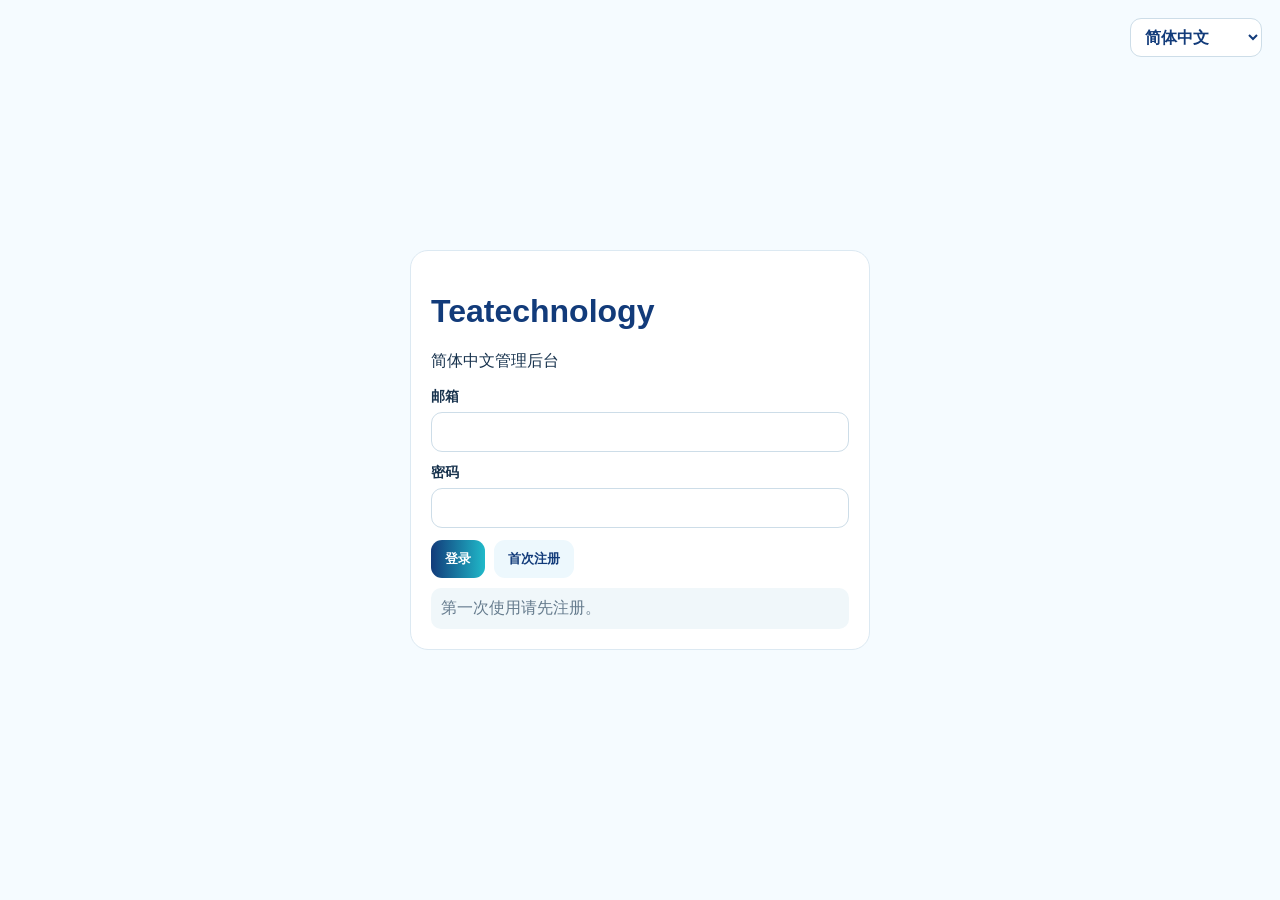
==== admin/index.html @ a8236d4c "Add brand and part quality to repair price admin" ====
<!doctype html>
<html lang="zh-CN"><head><meta charset="utf-8"><meta name="viewport" content="width=device-width,initial-scale=1"><title>Teatechnology 管理后台</title>
<style>:root{--b:#123b7a;--c:#20b9c9;--l:#dce9f2;--m:#657b8d;--bg:#f5fbff}*{box-sizing:border-box}body{margin:0;font-family:Arial,"Microsoft YaHei",sans-serif;background:var(--bg);color:#17324d}.wrap{width:min(1120px,calc(100% - 28px));margin:auto}.login{min-height:100vh;display:grid;place-items:center;position:relative}.card,.panel,.nav{background:#fff;border:1px solid var(--l);border-radius:18px;padding:20px}.login .card{width:min(460px,100%)}h1,h2{color:var(--b)}label{display:grid;gap:6px;font-weight:700;font-size:14px;margin-bottom:12px}input,textarea,select{border:1px solid #cddde8;border-radius:11px;padding:11px;font:inherit;background:#fff}.btn{border:0;border-radius:11px;padding:10px 14px;background:linear-gradient(90deg,var(--b),var(--c));color:#fff;font-weight:800;cursor:pointer}.alt{background:#edf8fd;color:var(--b)}.danger{background:#fff1f0;color:#a52b20}.muted{color:var(--m);font-size:13px}.row{display:flex;gap:9px;flex-wrap:wrap;align-items:center}.top{background:#fff;border-bottom:1px solid var(--l);padding:16px 0}.top .wrap{display:flex;justify-content:space-between;align-items:center;gap:14px}.main{padding:24px 0 50px}.grid{display:grid;grid-template-columns:220px 1fr;gap:20px}.nav button{width:100%;border:0;background:transparent;text-align:left;padding:10px;border-radius:9px;cursor:pointer}.nav button.active{background:#eaf8fd;color:var(--b);font-weight:800}.sec{display:none}.sec.active{display:block}.item{border:1px solid var(--l);border-radius:13px;padding:13px;margin-top:10px}.formgrid{display:grid;grid-template-columns:1fr 1fr;gap:12px}.msg{background:#f0f7fa;border-radius:10px;padding:10px;color:var(--m);margin-top:10px}.badge{display:inline-block;border-radius:999px;padding:4px 9px;font-size:12px;font-weight:800;background:#edf8fd;color:var(--b)}.badge.ok{background:#ecfbf2;color:#147a45}.badge.no{background:#fff1f0;color:#a52b20}.account-head{display:flex;justify-content:space-between;gap:12px;align-items:flex-start}.lang-select{min-width:132px;background:#fff;color:var(--b);font-weight:700;padding:9px 10px}.login-lang{position:absolute;top:18px;right:18px}.top-actions{display:flex;align-items:center;gap:10px;flex-wrap:wrap;justify-content:flex-end}.price-toolbar{display:grid;grid-template-columns:repeat(3,minmax(0,1fr));gap:10px;margin:18px 0 12px;padding:14px;background:#f7fbfe;border:1px solid var(--l);border-radius:14px}.price-toolbar label{margin:0}.price-summary{display:flex;justify-content:space-between;align-items:center;gap:10px;margin:8px 0 10px}.table-wrap{width:100%;overflow:auto;border:1px solid var(--l);border-radius:14px}.price-table{width:100%;border-collapse:collapse;min-width:1280px;background:#fff}.price-table th{position:sticky;top:0;background:#edf8fd;color:var(--b);font-size:13px;text-align:left;padding:10px;border-bottom:1px solid var(--l);white-space:nowrap}.price-table td{padding:8px;border-bottom:1px solid var(--l);vertical-align:top}.price-table tr:last-child td{border-bottom:0}.price-table input,.price-table select{width:100%;min-width:90px;padding:8px;border-radius:8px}.price-table .model-input{min-width:150px}.price-table .service-input{min-width:190px}.price-table .note-input{min-width:150px;margin-top:6px;font-size:12px}.price-table .tiny-input{width:74px;min-width:74px}.price-table .quality-select{min-width:105px}.price-table .checkcell{text-align:center;vertical-align:middle}.price-table .actioncell{white-space:nowrap;vertical-align:middle}.price-table .actioncell .btn{padding:8px 10px;margin:2px;font-size:12px}.price-empty{padding:22px;text-align:center;color:var(--m)}@media(max-width:780px){.grid{grid-template-columns:1fr}.nav{display:grid;grid-template-columns:repeat(2,1fr)}.formgrid{grid-template-columns:1fr}.top .wrap{align-items:flex-start}.login-lang{top:12px;right:12px}.price-toolbar{grid-template-columns:1fr 1fr}.price-summary{align-items:flex-start;flex-direction:column}}@media(max-width:500px){.price-toolbar{grid-template-columns:1fr}}</style></head>
<body>
<div id="login" class="login"><div class="login-lang"><select id="langLogin" class="lang-select"><option value="zh">简体中文</option><option value="it">Italiano</option><option value="en">English</option></select></div><div class="card"><h1>Teatechnology</h1><p data-i18n="subtitle">管理后台</p><label><span data-i18n="email">邮箱</span><input id="email" type="email"></label><label><span data-i18n="password">密码</span><input id="password" type="password"></label><div class="row"><button id="loginBtn" class="btn" data-i18n="login">登录</button><button id="signupBtn" class="btn alt" data-i18n="signup">首次注册</button></div><div id="msg" class="msg" data-i18n="first">第一次使用请先注册。</div></div></div>
<div id="app" style="display:none"><div class="top"><div class="wrap"><strong data-i18n="title">Teatechnology 管理后台</strong><div class="top-actions"><select id="langApp" class="lang-select"><option value="zh">简体中文</option><option value="it">Italiano</option><option value="en">English</option></select><span id="who"></span><button id="logoutBtn" class="btn alt" data-i18n="logout">退出</button></div></div></div><div class="wrap main"><div class="grid"><div id="nav" class="nav"><button class="active" data-tab="store" data-i18n="store">门店资料</button><button data-tab="services" data-i18n="services">服务项目</button><button data-tab="hours" data-i18n="hours">营业时间</button><button data-tab="prices" data-i18n="prices">维修价格</button><button data-tab="faqs">FAQ</button><button data-tab="inq" data-i18n="inq">客户询价</button><button data-tab="accounts" data-i18n="accounts">账号管理</button></div><div>
<section id="store" class="panel sec active"><h2 data-i18n="store">门店资料</h2><div class="formgrid"><label><span data-i18n="brand">品牌</span><input id="brand_name"></label><label><span data-i18n="phone">电话</span><input id="phone"></label></div><label><span data-i18n="address">地址</span><input id="address"></label><label><span data-i18n="heroTitle">首页主标题（意大利语）</span><input id="hero_title_it"></label><label><span data-i18n="heroSubtitle">首页副标题（意大利语）</span><textarea id="hero_subtitle_it" rows="3"></textarea></label><label>Logo URL<input id="logo_url"></label><button id="saveStore" class="btn" data-i18n="save">保存</button><div id="storeMsg" class="msg"></div></section>
<section id="services" class="panel sec"><div class="row"><h2 data-i18n="services">服务项目</h2><button id="addService" class="btn" data-i18n="add">新增</button></div><div id="servicesList"></div></section>
<section id="hours" class="panel sec"><h2 data-i18n="hours">营业时间</h2><div id="hoursList"></div><button id="saveHours" class="btn" data-i18n="save">保存</button></section>
<section id="prices" class="panel sec"><div class="row"><h2 data-i18n="prices">维修价格</h2><button id="addPrice" class="btn" data-i18n="add">新增</button></div><p class="muted" data-i18n="pricesHelp">这里的启用价格会直接显示在前台价格查询模块。</p><div class="price-toolbar"><label><span data-i18n="priceBrand">品牌</span><select id="priceBrandFilter"></select></label><label><span data-i18n="device">设备类型</span><select id="priceDeviceFilter"></select></label><label><span data-i18n="series">系列</span><select id="priceSeriesFilter"></select></label><label><span data-i18n="model">型号</span><select id="priceModelFilter"></select></label><label><span data-i18n="quality">配件质量</span><select id="priceQualityFilter"></select></label><label><span data-i18n="search">搜索</span><input id="priceSearch" type="search" placeholder="iPhone 16 Pro Max"></label></div><div class="price-summary"><span id="priceCount" class="muted"></span><button id="clearPriceFilters" class="btn alt" data-i18n="clearFilters">清除筛选</button></div><div id="pricesList"></div></section>
<section id="faqs" class="panel sec"><div class="row"><h2>FAQ</h2><button id="addFaq" class="btn" data-i18n="add">新增</button></div><div id="faqsList"></div></section>
<section id="inq" class="panel sec"><h2 data-i18n="inq">客户询价</h2><div id="inqList"></div></section>
<section id="accounts" class="panel sec"><div class="account-head"><div><h2 style="margin-top:0" data-i18n="accounts">账号管理</h2><p class="muted" data-i18n="accountsHelp">批准后才能进入管理后台。</p></div><button id="refreshAccounts" class="btn alt" data-i18n="refresh">刷新</button></div><div id="accountsMsg" class="msg"></div><div id="accountsList"></div></section>
</div></div></div></div>
<script>
const SB='https://pgnbacjlgnzmcsgfdxrn.supabase.co',KEY='sb_publishable_zMSq9XcCU_mChMK6hDuQLQ_vIP_jbaT';let token=localStorage.getItem('tea_token')||'',user,store={},services=[],hours=[],prices=[],faqs=[],inq=[],accounts=[],lang=localStorage.getItem('tea_admin_lang')||'zh';const $=x=>document.getElementById(x),E=s=>String(s??'').replace(/[&<>"']/g,c=>({'&':'&amp;','<':'&lt;','>':'&gt;','"':'&quot;',"'":'&#39;'}[c]));
const L={zh:{title:'Teatechnology 管理后台',subtitle:'简体中文管理后台',email:'邮箱',password:'密码',login:'登录',signup:'首次注册',first:'第一次使用请先注册。',logout:'退出',store:'门店资料',services:'服务项目',hours:'营业时间',prices:'维修价格',inq:'客户询价',accounts:'账号管理',brand:'品牌',priceBrand:'品牌',phone:'电话',address:'地址',heroTitle:'首页主标题（意大利语）',heroSubtitle:'首页副标题（意大利语）',save:'保存',saved:'已保存',add:'新增',delete:'删除',visible:'网站显示',public:'对外显示',start:'开始',end:'结束',question:'问题',answer:'回答',status:'状态',new:'新询价',contacted:'已联系',closed:'已完成',refresh:'刷新',accountsHelp:'批准后才能进入管理后台。',pricesHelp:'这里的启用价格会直接显示在前台价格查询模块。可按品牌、设备、系列、型号和配件质量筛选。',device:'设备类型',series:'系列',model:'型号',quality:'配件质量',original:'原装',compatible:'组装',service:'维修项目（意大利语）',price:'价格 (€)',sort:'排序',active:'启用',source:'备注',search:'搜索',allBrands:'全部品牌',allDevices:'全部设备',allSeries:'全部系列',allModels:'全部型号',allQualities:'全部质量',clearFilters:'清除筛选',actions:'操作',shown:n=>'当前显示 '+n+' 条',noPriceMatches:'没有符合筛选条件的价格记录',registered:n=>'共 '+n+' 个注册账号',approve:'批准为管理员',revoke:'撤销管理员',self:'当前账号',verified:'邮箱已验证',unverified:'邮箱未验证',admin:'管理员',normal:'普通账号',confirmDelete:'确定删除？',confirmApprove:'确定批准这个账号成为管理员？',confirmRevoke:'确定撤销这个账号的管理员权限？',expired:'登录已过期',noPermission:'账号已注册，但还没有管理员权限。请让现有管理员批准。',signupOk:'注册成功，请完成邮箱确认后登录。'},it:{title:'Pannello amministrativo Teatechnology',subtitle:'Pannello amministrativo',email:'Email',password:'Password',login:'Accedi',signup:'Prima registrazione',first:'Al primo utilizzo, registrati prima.',logout:'Esci',store:'Dati negozio',services:'Servizi',hours:'Orari',prices:'Prezzi riparazioni',inq:'Richieste clienti',accounts:'Gestione account',brand:'Marchio',priceBrand:'Marca',phone:'Telefono',address:'Indirizzo',heroTitle:'Titolo homepage (italiano)',heroSubtitle:'Sottotitolo homepage (italiano)',save:'Salva',saved:'Salvato',add:'Aggiungi',delete:'Elimina',visible:'Visibile sul sito',public:'Mostra pubblicamente',start:'Apertura',end:'Chiusura',question:'Domanda',answer:'Risposta',status:'Stato',new:'Nuova',contacted:'Contattato',closed:'Completata',refresh:'Aggiorna',accountsHelp:'Gli account devono essere approvati per accedere.',pricesHelp:'I prezzi attivi qui vengono mostrati direttamente sul sito. Filtra per marca, dispositivo, serie, modello e qualità del ricambio.',device:'Tipo dispositivo',series:'Serie',model:'Modello',quality:'Qualità ricambio',original:'Originale',compatible:'Compatibile',service:'Servizio (italiano)',price:'Prezzo (€)',sort:'Ordine',active:'Attivo',source:'Nota',search:'Cerca',allBrands:'Tutte le marche',allDevices:'Tutti i dispositivi',allSeries:'Tutte le serie',allModels:'Tutti i modelli',allQualities:'Tutte le qualità',clearFilters:'Cancella filtri',actions:'Azioni',shown:n=>n+' risultati',noPriceMatches:'Nessun prezzo corrisponde ai filtri',registered:n=>n+' account registrati',approve:'Approva come admin',revoke:'Revoca admin',self:'Account corrente',verified:'Email verificata',unverified:'Email non verificata',admin:'Amministratore',normal:'Account normale',confirmDelete:'Confermi di voler eliminare?',confirmApprove:'Approvare come amministratore?',confirmRevoke:'Revocare i permessi amministratore?',expired:'Sessione scaduta',noPermission:'Account registrato ma non ancora autorizzato.',signupOk:'Registrazione completata. Conferma l’email prima di accedere.'},en:{title:'Teatechnology Admin Panel',subtitle:'Administration panel',email:'Email',password:'Password',login:'Sign in',signup:'First-time sign up',first:'If this is your first time, sign up first.',logout:'Sign out',store:'Store details',services:'Services',hours:'Business hours',prices:'Repair prices',inq:'Customer inquiries',accounts:'Account management',brand:'Brand',priceBrand:'Brand',phone:'Phone',address:'Address',heroTitle:'Homepage title (Italian)',heroSubtitle:'Homepage subtitle (Italian)',save:'Save',saved:'Saved',add:'Add',delete:'Delete',visible:'Show on website',public:'Show publicly',start:'Open',end:'Close',question:'Question',answer:'Answer',status:'Status',new:'New',contacted:'Contacted',closed:'Completed',refresh:'Refresh',accountsHelp:'Accounts must be approved before admin access.',pricesHelp:'Active prices here are shown directly on the public website. Filter by brand, device, series, model and part quality.',device:'Device type',series:'Series',model:'Model',quality:'Part quality',original:'Original',compatible:'Aftermarket',service:'Service (Italian)',price:'Price (€)',sort:'Order',active:'Active',source:'Note',search:'Search',allBrands:'All brands',allDevices:'All devices',allSeries:'All series',allModels:'All models',allQualities:'All qualities',clearFilters:'Clear filters',actions:'Actions',shown:n=>n+' results',noPriceMatches:'No repair prices match these filters',registered:n=>n+' registered accounts',approve:'Approve as admin',revoke:'Revoke admin',self:'Current account',verified:'Email verified',unverified:'Email unverified',admin:'Administrator',normal:'Standard account',confirmDelete:'Delete this item?',confirmApprove:'Approve this account as administrator?',confirmRevoke:'Revoke administrator access?',expired:'Session expired',noPermission:'Account is registered but not approved for admin access.',signupOk:'Registration successful. Confirm your email before signing in.'}};
const t=(k,...a)=>{let v=(L[lang]||L.zh)[k];return typeof v==='function'?v(...a):(v||k)},locale=()=>lang==='it'?'it-IT':lang==='en'?'en-US':'zh-CN',qualityText=q=>q==='originale'?t('original'):q==='compatibile'?t('compatible'):q;function applyLanguage(){document.documentElement.lang=lang==='zh'?'zh-CN':lang;document.title=t('title');langLogin.value=lang;langApp.value=lang;document.querySelectorAll('[data-i18n]').forEach(x=>x.textContent=t(x.dataset.i18n));if(app.style.display!=='none')render()}function setLanguage(v){lang=v;localStorage.setItem('tea_admin_lang',v);applyLanguage();if(accounts.length)renderAccounts()}langLogin.onchange=e=>setLanguage(e.target.value);langApp.onchange=e=>setLanguage(e.target.value);
const H=()=>{let h={apikey:KEY,'Content-Type':'application/json'};if(token)h.Authorization='Bearer '+token;return h};async function auth(p,b){let r=await fetch(SB+'/auth/v1/'+p,{method:'POST',headers:{apikey:KEY,'Content-Type':'application/json'},body:JSON.stringify(b)}),j=await r.json();if(!r.ok)throw Error(j.msg||j.message||'Error');return j}async function rest(p,o={}){let r=await fetch(SB+'/rest/v1/'+p,{method:o.method||'GET',headers:H(),body:o.body!==undefined?JSON.stringify(o.body):undefined});if(!r.ok)throw Error(await r.text());if(r.status===204)return null;let x=await r.text();return x?JSON.parse(x):null}async function me(){let r=await fetch(SB+'/auth/v1/user',{headers:{apikey:KEY,Authorization:'Bearer '+token}});if(!r.ok)throw Error(t('expired'));return r.json()}
async function boot(){try{user=await me();let a=await rest('admin_users?select=user_id&user_id=eq.'+user.id);if(!a.length){msg.textContent=t('noPermission');localStorage.removeItem('tea_token');token='';return}login.style.display='none';app.style.display='block';who.textContent=user.email||'';await load();applyLanguage()}catch(e){msg.textContent=e.message}}
async function load(){[store,services,hours,prices,faqs,inq]=await Promise.all([rest('site_settings?singleton_key=eq.main&select=*').then(x=>x[0]||{}),rest('services?select=*&order=sort_order.asc'),rest('business_hours?select=*&order=day_of_week.asc'),rest('repair_prices?select=*&order=brand.asc,device_type.asc,series.asc,model.asc,part_quality.asc,sort_order.asc'),rest('faqs?select=*&order=sort_order.asc'),rest('inquiries?select=*&order=created_at.desc')]);render()}
function optionList(allLabel,values,current,lab=v=>v){return '<option value="">'+E(allLabel)+'</option>'+values.map(v=>'<option value="'+E(v)+'" '+(v===current?'selected':'')+'>'+E(lab(v))+'</option>').join('')}
function renderPriceManager(){let b=priceBrandFilter.value||'',d=priceDeviceFilter.value||'',s=priceSeriesFilter.value||'',m=priceModelFilter.value||'',qf=priceQualityFilter.value||'',q=(priceSearch.value||'').trim().toLowerCase();let brands=[...new Set(prices.map(x=>x.brand).filter(Boolean))].sort();if(b&&!brands.includes(b))b='';priceBrandFilter.innerHTML=optionList(t('allBrands'),brands,b);let byBrand=prices.filter(x=>!b||x.brand===b),devices=[...new Set(byBrand.map(x=>x.device_type).filter(Boolean))].sort();if(d&&!devices.includes(d))d='';priceDeviceFilter.innerHTML=optionList(t('allDevices'),devices,d);let byDevice=byBrand.filter(x=>!d||x.device_type===d),series=[...new Set(byDevice.map(x=>x.series).filter(Boolean))].sort();if(s&&!series.includes(s))s='';priceSeriesFilter.innerHTML=optionList(t('allSeries'),series,s);let bySeries=byDevice.filter(x=>!s||x.series===s),models=[...new Set(bySeries.map(x=>x.model).filter(Boolean))].sort();if(m&&!models.includes(m))m='';priceModelFilter.innerHTML=optionList(t('allModels'),models,m);let byModel=bySeries.filter(x=>!m||x.model===m),qualities=[...new Set(byModel.map(x=>x.part_quality).filter(Boolean))].sort();if(qf&&!qualities.includes(qf))qf='';priceQualityFilter.innerHTML=optionList(t('allQualities'),qualities,qf,qualityText);let rows=prices.filter(x=>(!b||x.brand===b)&&(!d||x.device_type===d)&&(!s||x.series===s)&&(!m||x.model===m)&&(!qf||x.part_quality===qf));if(q)rows=rows.filter(x=>[x.brand,x.device_type,x.series,x.model,x.part_quality,x.service_name_it,x.source_note].some(v=>String(v||'').toLowerCase().includes(q)));priceCount.textContent=t('shown',rows.length);if(!rows.length){pricesList.innerHTML='<div class="price-empty">'+t('noPriceMatches')+'</div>';return}pricesList.innerHTML='<div class="table-wrap"><table class="price-table"><thead><tr><th>'+t('priceBrand')+'</th><th>'+t('device')+'</th><th>'+t('series')+'</th><th>'+t('model')+'</th><th>'+t('quality')+'</th><th>'+t('service')+'</th><th>'+t('price')+'</th><th>'+t('sort')+'</th><th>'+t('active')+'</th><th>'+t('actions')+'</th></tr></thead><tbody>'+rows.map(p=>'<tr><td><input id="pb-'+p.id+'" value="'+E(p.brand)+'"></td><td><input id="pd-'+p.id+'" value="'+E(p.device_type)+'"></td><td><input id="ps-'+p.id+'" value="'+E(p.series)+'"></td><td><input class="model-input" id="pm-'+p.id+'" value="'+E(p.model)+'"></td><td><select class="quality-select" id="pq-'+p.id+'"><option value="originale" '+(p.part_quality==='originale'?'selected':'')+'>'+t('original')+'</option><option value="compatibile" '+(p.part_quality==='compatibile'?'selected':'')+'>'+t('compatible')+'</option></select></td><td><input class="service-input" id="pn-'+p.id+'" value="'+E(p.service_name_it)+'"><input class="note-input" id="px-'+p.id+'" value="'+E(p.source_note||'')+'" placeholder="'+E(t('source'))+'"></td><td><input class="tiny-input" id="pp-'+p.id+'" type="number" step="0.01" value="'+E(p.price_eur)+'"></td><td><input class="tiny-input" id="po-'+p.id+'" type="number" value="'+E(p.sort_order)+'"></td><td class="checkcell"><input id="pa-'+p.id+'" type="checkbox" '+(p.active?'checked':'')+'></td><td class="actioncell"><button class="btn" onclick="savePrice(\''+p.id+'\')">'+t('save')+'</button><button class="btn danger" onclick="delPrice(\''+p.id+'\')">'+t('delete')+'</button></td></tr>').join('')+'</tbody></table></div>'}
function render(){['brand_name','phone','address','hero_title_it','hero_subtitle_it','logo_url'].forEach(k=>$(k).value=store[k]||'');servicesList.innerHTML=services.map(s=>'<div class="item"><label>'+t('service')+'<input id="st-'+s.id+'" value="'+E(s.title_it)+'"></label><label>'+t('source')+'<textarea id="sd-'+s.id+'">'+E(s.description_it||'')+'</textarea></label><label><input id="sa-'+s.id+'" type="checkbox" '+(s.active?'checked':'')+'> '+t('visible')+'</label><div class="row"><button class="btn" onclick="saveService(\''+s.id+'\')">'+t('save')+'</button><button class="btn danger" onclick="delService(\''+s.id+'\')">'+t('delete')+'</button></div></div>').join('');let names=['','Lunedì','Martedì','Mercoledì','Giovedì','Venerdì','Sabato','Domenica'];hoursList.innerHTML=names.slice(1).map((n,i)=>{let d=i+1,h=hours.find(x=>x.day_of_week===d)||{day_name_it:n,published:false};return '<div class="item"><strong>'+E(h.day_name_it||n)+'</strong><div class="formgrid"><label>'+t('start')+'<input id="ho-'+d+'" type="time" value="'+String(h.open_time||'').slice(0,5)+'"></label><label>'+t('end')+'<input id="hc-'+d+'" type="time" value="'+String(h.close_time||'').slice(0,5)+'"></label></div><label><input id="hp-'+d+'" type="checkbox" '+(h.published?'checked':'')+'> '+t('public')+'</label></div>'}).join('');renderPriceManager();faqsList.innerHTML=faqs.map(f=>'<div class="item"><label>'+t('question')+'<input id="fq-'+f.id+'" value="'+E(f.question_it)+'"></label><label>'+t('answer')+'<textarea id="fa-'+f.id+'">'+E(f.answer_it)+'</textarea></label><label><input id="fx-'+f.id+'" type="checkbox" '+(f.active?'checked':'')+'> '+t('visible')+'</label><div class="row"><button class="btn" onclick="saveFaq(\''+f.id+'\')">'+t('save')+'</button><button class="btn danger" onclick="delFaq(\''+f.id+'\')">'+t('delete')+'</button></div></div>').join('');inqList.innerHTML=inq.map(i=>'<div class="item"><strong>'+E(i.name||'-')+'</strong><p>'+E(i.phone||'')+' '+E(i.email||'')+'</p><p>'+E(i.device||'')+'<br>'+E(i.message||'')+'</p><label>'+t('status')+'<select onchange="setInq(\''+i.id+'\',this.value)"><option value="new" '+(i.status==='new'?'selected':'')+'>'+t('new')+'</option><option value="contacted" '+(i.status==='contacted'?'selected':'')+'>'+t('contacted')+'</option><option value="closed" '+(i.status==='closed'?'selected':'')+'>'+t('closed')+'</option></select></label></div>').join('')}
priceBrandFilter.onchange=()=>{priceDeviceFilter.value='';priceSeriesFilter.value='';priceModelFilter.value='';priceQualityFilter.value='';renderPriceManager()};priceDeviceFilter.onchange=()=>{priceSeriesFilter.value='';priceModelFilter.value='';priceQualityFilter.value='';renderPriceManager()};priceSeriesFilter.onchange=()=>{priceModelFilter.value='';priceQualityFilter.value='';renderPriceManager()};priceModelFilter.onchange=()=>{priceQualityFilter.value='';renderPriceManager()};priceQualityFilter.onchange=renderPriceManager;priceSearch.oninput=renderPriceManager;clearPriceFilters.onclick=()=>{priceBrandFilter.value='';priceDeviceFilter.value='';priceSeriesFilter.value='';priceModelFilter.value='';priceQualityFilter.value='';priceSearch.value='';renderPriceManager()};
async function loadAccounts(){accountsMsg.textContent='…';try{const [u,a]=await Promise.all([rest('user_directory?select=*&order=created_at.desc'),rest('admin_users?select=user_id')]),s=new Set(a.map(x=>x.user_id));accounts=u.map(x=>({...x,is_admin:s.has(x.user_id)}));renderAccounts()}catch(e){accountsMsg.textContent=e.message}}function renderAccounts(){accountsMsg.textContent=t('registered',accounts.length);accountsList.innerHTML=accounts.map(a=>{let self=user&&a.user_id===user.id,action=self?'<span class="muted">'+t('self')+'</span>':a.is_admin?'<button class="btn danger" onclick="setAdmin(\''+a.user_id+'\',false)">'+t('revoke')+'</button>':'<button class="btn" onclick="setAdmin(\''+a.user_id+'\',true)">'+t('approve')+'</button>';return '<div class="item"><div class="account-head"><div><strong>'+E(a.email||'-')+'</strong><div class="row" style="margin-top:8px"><span class="badge '+(a.email_confirmed?'ok':'no')+'">'+t(a.email_confirmed?'verified':'unverified')+'</span><span class="badge '+(a.is_admin?'ok':'')+'">'+t(a.is_admin?'admin':'normal')+'</span></div></div>'+action+'</div><p class="muted">'+E(new Date(a.created_at).toLocaleString(locale()))+'</p></div>'}).join('')}
window.setAdmin=async(id,on)=>{if(!confirm(on?t('confirmApprove'):t('confirmRevoke')))return;if(on)await rest('admin_users',{method:'POST',body:{user_id:id,role:'admin'}});else await rest('admin_users?user_id=eq.'+id,{method:'DELETE'});loadAccounts()};loginBtn.onclick=async()=>{try{let j=await auth('token?grant_type=password',{email:email.value.trim(),password:password.value});token=j.access_token;localStorage.setItem('tea_token',token);boot()}catch(e){msg.textContent=e.message}};signupBtn.onclick=async()=>{try{await auth('signup',{email:email.value.trim(),password:password.value});msg.textContent=t('signupOk')}catch(e){msg.textContent=e.message}};logoutBtn.onclick=()=>{localStorage.removeItem('tea_token');location.reload()};nav.onclick=e=>{if(e.target.tagName!=='BUTTON')return;document.querySelectorAll('.nav button').forEach(x=>x.classList.remove('active'));e.target.classList.add('active');document.querySelectorAll('.sec').forEach(x=>x.classList.remove('active'));$(e.target.dataset.tab).classList.add('active');if(e.target.dataset.tab==='accounts')loadAccounts()};refreshAccounts.onclick=loadAccounts;
saveStore.onclick=async()=>{let b={};['brand_name','phone','address','hero_title_it','hero_subtitle_it','logo_url'].forEach(k=>b[k]=$(k).value.trim());await rest('site_settings?singleton_key=eq.main',{method:'PATCH',body:b});storeMsg.textContent=t('saved');load()};addService.onclick=async()=>{await rest('services',{method:'POST',body:{title_it:'Nuovo servizio',description_it:'',sort_order:services.length+1,active:true}});load()};window.saveService=async id=>{await rest('services?id=eq.'+id,{method:'PATCH',body:{title_it:$('st-'+id).value,description_it:$('sd-'+id).value,active:$('sa-'+id).checked}});load()};window.delService=async id=>{if(confirm(t('confirmDelete'))){await rest('services?id=eq.'+id,{method:'DELETE'});load()}};saveHours.onclick=async()=>{let n=['','Lunedì','Martedì','Mercoledì','Giovedì','Venerdì','Sabato','Domenica'];for(let d=1;d<=7;d++){let ex=hours.find(x=>x.day_of_week===d),b={day_of_week:d,day_name_it:n[d],open_time:$('ho-'+d).value||null,close_time:$('hc-'+d).value||null,published:$('hp-'+d).checked,sort_order:d};if(ex)await rest('business_hours?id=eq.'+ex.id,{method:'PATCH',body:b});else await rest('business_hours',{method:'POST',body:b})}load()};addPrice.onclick=async()=>{await rest('repair_prices',{method:'POST',body:{brand:'Apple',device_type:'iPhone',series:'iPhone 16',model:'Nuovo modello',part_quality:'originale',service_key:'service_'+Date.now(),service_name_it:'Nuovo servizio',price_eur:0,sort_order:prices.length+1,active:false}});priceBrandFilter.value='';priceDeviceFilter.value='';priceSeriesFilter.value='';priceModelFilter.value='';priceQualityFilter.value='';priceSearch.value='';load()};window.savePrice=async id=>{await rest('repair_prices?id=eq.'+id,{method:'PATCH',body:{brand:$('pb-'+id).value.trim(),device_type:$('pd-'+id).value.trim(),series:$('ps-'+id).value.trim(),model:$('pm-'+id).value.trim(),part_quality:$('pq-'+id).value,service_name_it:$('pn-'+id).value.trim(),price_eur:Number($('pp-'+id).value||0),sort_order:Number($('po-'+id).value||0),source_note:$('px-'+id).value.trim(),active:$('pa-'+id).checked}});load()};window.delPrice=async id=>{if(confirm(t('confirmDelete'))){await rest('repair_prices?id=eq.'+id,{method:'DELETE'});load()}};addFaq.onclick=async()=>{await rest('faqs',{method:'POST',body:{question_it:'Nuova domanda',answer_it:'Nuova risposta',sort_order:faqs.length+1,active:true}});load()};window.saveFaq=async id=>{await rest('faqs?id=eq.'+id,{method:'PATCH',body:{question_it:$('fq-'+id).value,answer_it:$('fa-'+id).value,active:$('fx-'+id).checked}});load()};window.delFaq=async id=>{if(confirm(t('confirmDelete'))){await rest('faqs?id=eq.'+id,{method:'DELETE'});load()}};window.setInq=async(id,status)=>{await rest('inquiries?id=eq.'+id,{method:'PATCH',body:{status}});load()};applyLanguage();if(token)boot();
</script></body></html>
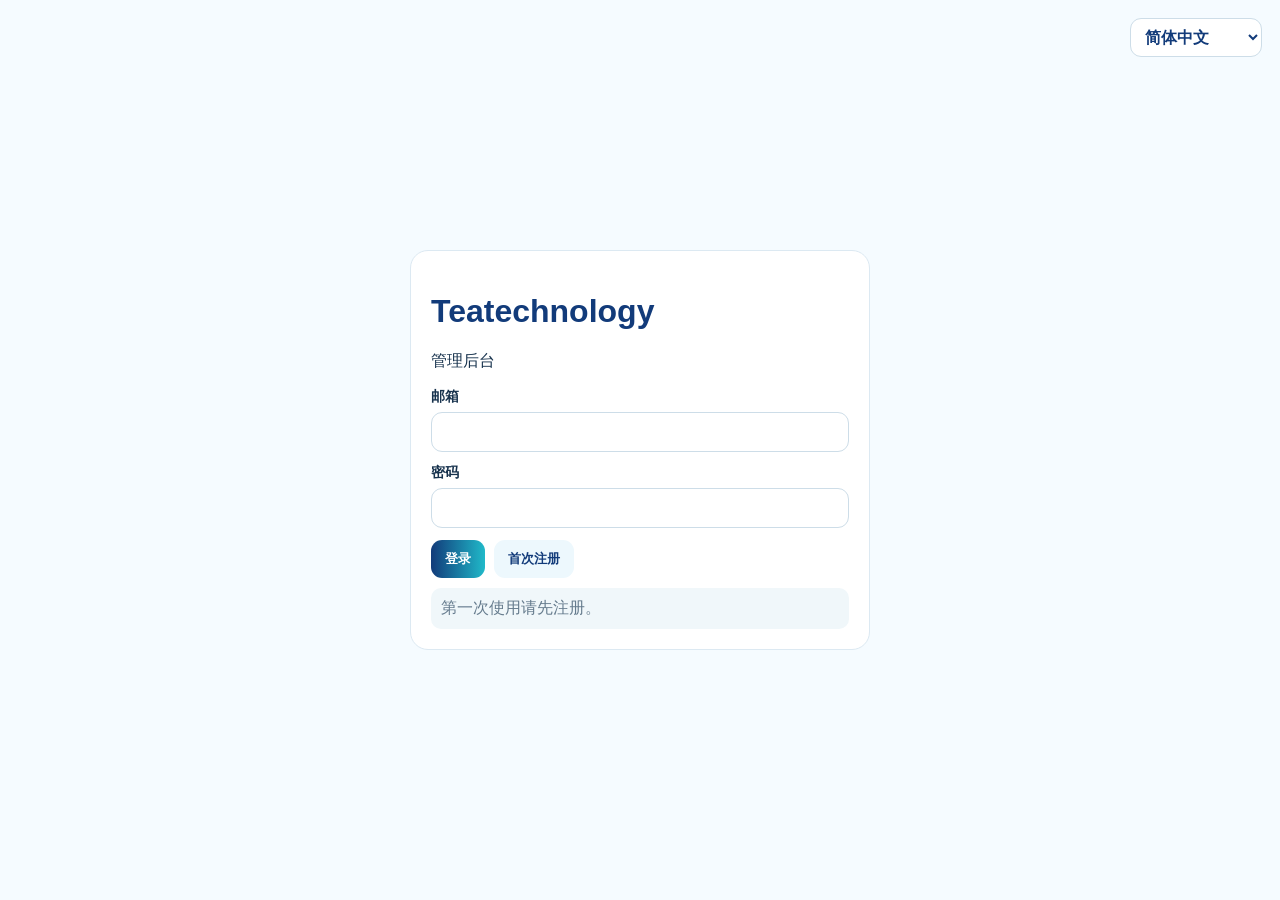
==== commit 9efcf304: "Automate repair price ordering in admin" ====
--- a/admin/index.html
+++ b/admin/index.html
@@ -1,6 +1,6 @@
 <!doctype html>
 <html lang="zh-CN"><head><meta charset="utf-8"><meta name="viewport" content="width=device-width,initial-scale=1"><title>Teatechnology 管理后台</title>
-<style>:root{--b:#123b7a;--c:#20b9c9;--l:#dce9f2;--m:#657b8d;--bg:#f5fbff}*{box-sizing:border-box}body{margin:0;font-family:Arial,"Microsoft YaHei",sans-serif;background:var(--bg);color:#17324d}.wrap{width:min(1120px,calc(100% - 28px));margin:auto}.login{min-height:100vh;display:grid;place-items:center;position:relative}.card,.panel,.nav{background:#fff;border:1px solid var(--l);border-radius:18px;padding:20px}.login .card{width:min(460px,100%)}h1,h2{color:var(--b)}label{display:grid;gap:6px;font-weight:700;font-size:14px;margin-bottom:12px}input,textarea,select{border:1px solid #cddde8;border-radius:11px;padding:11px;font:inherit;background:#fff}.btn{border:0;border-radius:11px;padding:10px 14px;background:linear-gradient(90deg,var(--b),var(--c));color:#fff;font-weight:800;cursor:pointer}.alt{background:#edf8fd;color:var(--b)}.danger{background:#fff1f0;color:#a52b20}.muted{color:var(--m);font-size:13px}.row{display:flex;gap:9px;flex-wrap:wrap;align-items:center}.top{background:#fff;border-bottom:1px solid var(--l);padding:16px 0}.top .wrap{display:flex;justify-content:space-between;align-items:center;gap:14px}.main{padding:24px 0 50px}.grid{display:grid;grid-template-columns:220px 1fr;gap:20px}.nav button{width:100%;border:0;background:transparent;text-align:left;padding:10px;border-radius:9px;cursor:pointer}.nav button.active{background:#eaf8fd;color:var(--b);font-weight:800}.sec{display:none}.sec.active{display:block}.item{border:1px solid var(--l);border-radius:13px;padding:13px;margin-top:10px}.formgrid{display:grid;grid-template-columns:1fr 1fr;gap:12px}.msg{background:#f0f7fa;border-radius:10px;padding:10px;color:var(--m);margin-top:10px}.badge{display:inline-block;border-radius:999px;padding:4px 9px;font-size:12px;font-weight:800;background:#edf8fd;color:var(--b)}.badge.ok{background:#ecfbf2;color:#147a45}.badge.no{background:#fff1f0;color:#a52b20}.account-head{display:flex;justify-content:space-between;gap:12px;align-items:flex-start}.lang-select{min-width:132px;background:#fff;color:var(--b);font-weight:700;padding:9px 10px}.login-lang{position:absolute;top:18px;right:18px}.top-actions{display:flex;align-items:center;gap:10px;flex-wrap:wrap;justify-content:flex-end}.price-toolbar{display:grid;grid-template-columns:repeat(3,minmax(0,1fr));gap:10px;margin:18px 0 12px;padding:14px;background:#f7fbfe;border:1px solid var(--l);border-radius:14px}.price-toolbar label{margin:0}.price-summary{display:flex;justify-content:space-between;align-items:center;gap:10px;margin:8px 0 10px}.table-wrap{width:100%;overflow:auto;border:1px solid var(--l);border-radius:14px}.price-table{width:100%;border-collapse:collapse;min-width:1280px;background:#fff}.price-table th{position:sticky;top:0;background:#edf8fd;color:var(--b);font-size:13px;text-align:left;padding:10px;border-bottom:1px solid var(--l);white-space:nowrap}.price-table td{padding:8px;border-bottom:1px solid var(--l);vertical-align:top}.price-table tr:last-child td{border-bottom:0}.price-table input,.price-table select{width:100%;min-width:90px;padding:8px;border-radius:8px}.price-table .model-input{min-width:150px}.price-table .service-input{min-width:190px}.price-table .note-input{min-width:150px;margin-top:6px;font-size:12px}.price-table .tiny-input{width:74px;min-width:74px}.price-table .quality-select{min-width:105px}.price-table .checkcell{text-align:center;vertical-align:middle}.price-table .actioncell{white-space:nowrap;vertical-align:middle}.price-table .actioncell .btn{padding:8px 10px;margin:2px;font-size:12px}.price-empty{padding:22px;text-align:center;color:var(--m)}@media(max-width:780px){.grid{grid-template-columns:1fr}.nav{display:grid;grid-template-columns:repeat(2,1fr)}.formgrid{grid-template-columns:1fr}.top .wrap{align-items:flex-start}.login-lang{top:12px;right:12px}.price-toolbar{grid-template-columns:1fr 1fr}.price-summary{align-items:flex-start;flex-direction:column}}@media(max-width:500px){.price-toolbar{grid-template-columns:1fr}}</style></head>
+<style>:root{--b:#123b7a;--c:#20b9c9;--l:#dce9f2;--m:#657b8d;--bg:#f5fbff}*{box-sizing:border-box}body{margin:0;font-family:Arial,"Microsoft YaHei",sans-serif;background:var(--bg);color:#17324d}.wrap{width:min(1120px,calc(100% - 28px));margin:auto}.login{min-height:100vh;display:grid;place-items:center;position:relative}.card,.panel,.nav{background:#fff;border:1px solid var(--l);border-radius:18px;padding:20px}.login .card{width:min(460px,100%)}h1,h2{color:var(--b)}label{display:grid;gap:6px;font-weight:700;font-size:14px;margin-bottom:12px}input,textarea,select{border:1px solid #cddde8;border-radius:11px;padding:11px;font:inherit;background:#fff}.btn{border:0;border-radius:11px;padding:10px 14px;background:linear-gradient(90deg,var(--b),var(--c));color:#fff;font-weight:800;cursor:pointer}.alt{background:#edf8fd;color:var(--b)}.danger{background:#fff1f0;color:#a52b20}.muted{color:var(--m);font-size:13px}.row{display:flex;gap:9px;flex-wrap:wrap;align-items:center}.top{background:#fff;border-bottom:1px solid var(--l);padding:16px 0}.top .wrap{display:flex;justify-content:space-between;align-items:center;gap:14px;min-height:44px}.top .wrap>strong{display:flex;align-items:center;height:44px;line-height:1.2}.main{padding:24px 0 50px}.grid{display:grid;grid-template-columns:220px 1fr;gap:20px}.nav button{width:100%;border:0;background:transparent;text-align:left;padding:10px;border-radius:9px;cursor:pointer}.nav button.active{background:#eaf8fd;color:var(--b);font-weight:800}.sec{display:none}.sec.active{display:block}.item{border:1px solid var(--l);border-radius:13px;padding:13px;margin-top:10px}.formgrid{display:grid;grid-template-columns:1fr 1fr;gap:12px}.msg{background:#f0f7fa;border-radius:10px;padding:10px;color:var(--m);margin-top:10px}.badge{display:inline-block;border-radius:999px;padding:4px 9px;font-size:12px;font-weight:800;background:#edf8fd;color:var(--b)}.badge.ok{background:#ecfbf2;color:#147a45}.badge.no{background:#fff1f0;color:#a52b20}.account-head{display:flex;justify-content:space-between;gap:12px;align-items:flex-start}.lang-select{min-width:132px;background:#fff;color:var(--b);font-weight:700;padding:9px 10px}.login-lang{position:absolute;top:18px;right:18px}.top-actions{display:flex;align-items:center;gap:10px;flex-wrap:wrap;justify-content:flex-end}.top-actions .lang-select,.top-actions .btn{height:44px;margin:0}.top-actions #who{display:flex;align-items:center;height:44px;line-height:1.2}#prices>.row{align-items:center;min-height:48px;margin-bottom:4px}#prices>.row h2{margin:0;line-height:1.2}#prices>.row .btn{height:44px}.price-toolbar{display:grid;grid-template-columns:repeat(3,minmax(0,1fr));gap:14px 12px;margin:18px 0 12px;padding:14px;background:#f7fbfe;border:1px solid var(--l);border-radius:14px;align-items:end}.price-toolbar label{margin:0;display:grid;grid-template-rows:20px 46px;gap:6px}.price-toolbar label>span{display:flex;align-items:flex-end;line-height:20px}.price-toolbar select,.price-toolbar input{width:100%;height:46px;margin:0}.price-summary{display:flex;justify-content:space-between;align-items:center;gap:10px;margin:8px 0 10px}.table-wrap{width:100%;overflow:auto;border:1px solid var(--l);border-radius:14px}.price-table{width:100%;border-collapse:collapse;min-width:1180px;background:#fff}.price-table th{position:sticky;top:0;background:#edf8fd;color:var(--b);font-size:13px;text-align:left;padding:10px;border-bottom:1px solid var(--l);white-space:nowrap}.price-table td{padding:8px;border-bottom:1px solid var(--l);vertical-align:top}.price-table tr:last-child td{border-bottom:0}.price-table input,.price-table select{width:100%;min-width:90px;padding:8px;border-radius:8px}.price-table .model-input{min-width:150px}.price-table .service-input{min-width:190px}.price-table .note-input{min-width:150px;margin-top:6px;font-size:12px}.price-table .price-input{width:90px;min-width:90px}.price-table .quality-select{min-width:105px}.price-table .checkcell{text-align:center;vertical-align:middle}.price-table .actioncell{white-space:nowrap;vertical-align:middle}.price-table .actioncell .btn{padding:8px 10px;margin:2px;font-size:12px}.price-empty{padding:22px;text-align:center;color:var(--m)}@media(max-width:780px){.grid{grid-template-columns:1fr}.nav{display:grid;grid-template-columns:repeat(2,1fr)}.formgrid{grid-template-columns:1fr}.top .wrap{align-items:flex-start}.login-lang{top:12px;right:12px}.price-toolbar{grid-template-columns:1fr 1fr}.price-summary{align-items:flex-start;flex-direction:column}}@media(max-width:500px){.price-toolbar{grid-template-columns:1fr}}</style></head>
 <body>
 <div id="login" class="login"><div class="login-lang"><select id="langLogin" class="lang-select"><option value="zh">简体中文</option><option value="it">Italiano</option><option value="en">English</option></select></div><div class="card"><h1>Teatechnology</h1><p data-i18n="subtitle">管理后台</p><label><span data-i18n="email">邮箱</span><input id="email" type="email"></label><label><span data-i18n="password">密码</span><input id="password" type="password"></label><div class="row"><button id="loginBtn" class="btn" data-i18n="login">登录</button><button id="signupBtn" class="btn alt" data-i18n="signup">首次注册</button></div><div id="msg" class="msg" data-i18n="first">第一次使用请先注册。</div></div></div>
 <div id="app" style="display:none"><div class="top"><div class="wrap"><strong data-i18n="title">Teatechnology 管理后台</strong><div class="top-actions"><select id="langApp" class="lang-select"><option value="zh">简体中文</option><option value="it">Italiano</option><option value="en">English</option></select><span id="who"></span><button id="logoutBtn" class="btn alt" data-i18n="logout">退出</button></div></div></div><div class="wrap main"><div class="grid"><div id="nav" class="nav"><button class="active" data-tab="store" data-i18n="store">门店资料</button><button data-tab="services" data-i18n="services">服务项目</button><button data-tab="hours" data-i18n="hours">营业时间</button><button data-tab="prices" data-i18n="prices">维修价格</button><button data-tab="faqs">FAQ</button><button data-tab="inq" data-i18n="inq">客户询价</button><button data-tab="accounts" data-i18n="accounts">账号管理</button></div><div>
@@ -14,16 +14,16 @@
 </div></div></div></div>
 <script>
 const SB='https://pgnbacjlgnzmcsgfdxrn.supabase.co',KEY='sb_publishable_zMSq9XcCU_mChMK6hDuQLQ_vIP_jbaT';let token=localStorage.getItem('tea_token')||'',user,store={},services=[],hours=[],prices=[],faqs=[],inq=[],accounts=[],lang=localStorage.getItem('tea_admin_lang')||'zh';const $=x=>document.getElementById(x),E=s=>String(s??'').replace(/[&<>"']/g,c=>({'&':'&amp;','<':'&lt;','>':'&gt;','"':'&quot;',"'":'&#39;'}[c]));
-const L={zh:{title:'Teatechnology 管理后台',subtitle:'简体中文管理后台',email:'邮箱',password:'密码',login:'登录',signup:'首次注册',first:'第一次使用请先注册。',logout:'退出',store:'门店资料',services:'服务项目',hours:'营业时间',prices:'维修价格',inq:'客户询价',accounts:'账号管理',brand:'品牌',priceBrand:'品牌',phone:'电话',address:'地址',heroTitle:'首页主标题（意大利语）',heroSubtitle:'首页副标题（意大利语）',save:'保存',saved:'已保存',add:'新增',delete:'删除',visible:'网站显示',public:'对外显示',start:'开始',end:'结束',question:'问题',answer:'回答',status:'状态',new:'新询价',contacted:'已联系',closed:'已完成',refresh:'刷新',accountsHelp:'批准后才能进入管理后台。',pricesHelp:'这里的启用价格会直接显示在前台价格查询模块。可按品牌、设备、系列、型号和配件质量筛选。',device:'设备类型',series:'系列',model:'型号',quality:'配件质量',original:'原装',compatible:'组装',service:'维修项目（意大利语）',price:'价格 (€)',sort:'排序',active:'启用',source:'备注',search:'搜索',allBrands:'全部品牌',allDevices:'全部设备',allSeries:'全部系列',allModels:'全部型号',allQualities:'全部质量',clearFilters:'清除筛选',actions:'操作',shown:n=>'当前显示 '+n+' 条',noPriceMatches:'没有符合筛选条件的价格记录',registered:n=>'共 '+n+' 个注册账号',approve:'批准为管理员',revoke:'撤销管理员',self:'当前账号',verified:'邮箱已验证',unverified:'邮箱未验证',admin:'管理员',normal:'普通账号',confirmDelete:'确定删除？',confirmApprove:'确定批准这个账号成为管理员？',confirmRevoke:'确定撤销这个账号的管理员权限？',expired:'登录已过期',noPermission:'账号已注册，但还没有管理员权限。请让现有管理员批准。',signupOk:'注册成功，请完成邮箱确认后登录。'},it:{title:'Pannello amministrativo Teatechnology',subtitle:'Pannello amministrativo',email:'Email',password:'Password',login:'Accedi',signup:'Prima registrazione',first:'Al primo utilizzo, registrati prima.',logout:'Esci',store:'Dati negozio',services:'Servizi',hours:'Orari',prices:'Prezzi riparazioni',inq:'Richieste clienti',accounts:'Gestione account',brand:'Marchio',priceBrand:'Marca',phone:'Telefono',address:'Indirizzo',heroTitle:'Titolo homepage (italiano)',heroSubtitle:'Sottotitolo homepage (italiano)',save:'Salva',saved:'Salvato',add:'Aggiungi',delete:'Elimina',visible:'Visibile sul sito',public:'Mostra pubblicamente',start:'Apertura',end:'Chiusura',question:'Domanda',answer:'Risposta',status:'Stato',new:'Nuova',contacted:'Contattato',closed:'Completata',refresh:'Aggiorna',accountsHelp:'Gli account devono essere approvati per accedere.',pricesHelp:'I prezzi attivi qui vengono mostrati direttamente sul sito. Filtra per marca, dispositivo, serie, modello e qualità del ricambio.',device:'Tipo dispositivo',series:'Serie',model:'Modello',quality:'Qualità ricambio',original:'Originale',compatible:'Compatibile',service:'Servizio (italiano)',price:'Prezzo (€)',sort:'Ordine',active:'Attivo',source:'Nota',search:'Cerca',allBrands:'Tutte le marche',allDevices:'Tutti i dispositivi',allSeries:'Tutte le serie',allModels:'Tutti i modelli',allQualities:'Tutte le qualità',clearFilters:'Cancella filtri',actions:'Azioni',shown:n=>n+' risultati',noPriceMatches:'Nessun prezzo corrisponde ai filtri',registered:n=>n+' account registrati',approve:'Approva come admin',revoke:'Revoca admin',self:'Account corrente',verified:'Email verificata',unverified:'Email non verificata',admin:'Amministratore',normal:'Account normale',confirmDelete:'Confermi di voler eliminare?',confirmApprove:'Approvare come amministratore?',confirmRevoke:'Revocare i permessi amministratore?',expired:'Sessione scaduta',noPermission:'Account registrato ma non ancora autorizzato.',signupOk:'Registrazione completata. Conferma l’email prima di accedere.'},en:{title:'Teatechnology Admin Panel',subtitle:'Administration panel',email:'Email',password:'Password',login:'Sign in',signup:'First-time sign up',first:'If this is your first time, sign up first.',logout:'Sign out',store:'Store details',services:'Services',hours:'Business hours',prices:'Repair prices',inq:'Customer inquiries',accounts:'Account management',brand:'Brand',priceBrand:'Brand',phone:'Phone',address:'Address',heroTitle:'Homepage title (Italian)',heroSubtitle:'Homepage subtitle (Italian)',save:'Save',saved:'Saved',add:'Add',delete:'Delete',visible:'Show on website',public:'Show publicly',start:'Open',end:'Close',question:'Question',answer:'Answer',status:'Status',new:'New',contacted:'Contacted',closed:'Completed',refresh:'Refresh',accountsHelp:'Accounts must be approved before admin access.',pricesHelp:'Active prices here are shown directly on the public website. Filter by brand, device, series, model and part quality.',device:'Device type',series:'Series',model:'Model',quality:'Part quality',original:'Original',compatible:'Aftermarket',service:'Service (Italian)',price:'Price (€)',sort:'Order',active:'Active',source:'Note',search:'Search',allBrands:'All brands',allDevices:'All devices',allSeries:'All series',allModels:'All models',allQualities:'All qualities',clearFilters:'Clear filters',actions:'Actions',shown:n=>n+' results',noPriceMatches:'No repair prices match these filters',registered:n=>n+' registered accounts',approve:'Approve as admin',revoke:'Revoke admin',self:'Current account',verified:'Email verified',unverified:'Email unverified',admin:'Administrator',normal:'Standard account',confirmDelete:'Delete this item?',confirmApprove:'Approve this account as administrator?',confirmRevoke:'Revoke administrator access?',expired:'Session expired',noPermission:'Account is registered but not approved for admin access.',signupOk:'Registration successful. Confirm your email before signing in.'}};
-const t=(k,...a)=>{let v=(L[lang]||L.zh)[k];return typeof v==='function'?v(...a):(v||k)},locale=()=>lang==='it'?'it-IT':lang==='en'?'en-US':'zh-CN',qualityText=q=>q==='originale'?t('original'):q==='compatibile'?t('compatible'):q;function applyLanguage(){document.documentElement.lang=lang==='zh'?'zh-CN':lang;document.title=t('title');langLogin.value=lang;langApp.value=lang;document.querySelectorAll('[data-i18n]').forEach(x=>x.textContent=t(x.dataset.i18n));if(app.style.display!=='none')render()}function setLanguage(v){lang=v;localStorage.setItem('tea_admin_lang',v);applyLanguage();if(accounts.length)renderAccounts()}langLogin.onchange=e=>setLanguage(e.target.value);langApp.onchange=e=>setLanguage(e.target.value);
-const H=()=>{let h={apikey:KEY,'Content-Type':'application/json'};if(token)h.Authorization='Bearer '+token;return h};async function auth(p,b){let r=await fetch(SB+'/auth/v1/'+p,{method:'POST',headers:{apikey:KEY,'Content-Type':'application/json'},body:JSON.stringify(b)}),j=await r.json();if(!r.ok)throw Error(j.msg||j.message||'Error');return j}async function rest(p,o={}){let r=await fetch(SB+'/rest/v1/'+p,{method:o.method||'GET',headers:H(),body:o.body!==undefined?JSON.stringify(o.body):undefined});if(!r.ok)throw Error(await r.text());if(r.status===204)return null;let x=await r.text();return x?JSON.parse(x):null}async function me(){let r=await fetch(SB+'/auth/v1/user',{headers:{apikey:KEY,Authorization:'Bearer '+token}});if(!r.ok)throw Error(t('expired'));return r.json()}
+const L={zh:{title:'Teatechnology 管理后台',subtitle:'简体中文管理后台',email:'邮箱',password:'密码',login:'登录',signup:'首次注册',first:'第一次使用请先注册。',logout:'退出',store:'门店资料',services:'服务项目',hours:'营业时间',prices:'维修价格',inq:'客户询价',accounts:'账号管理',brand:'品牌',priceBrand:'品牌',phone:'电话',address:'地址',heroTitle:'首页主标题（意大利语）',heroSubtitle:'首页副标题（意大利语）',save:'保存',saved:'已保存',add:'新增',delete:'删除',visible:'网站显示',public:'对外显示',start:'开始',end:'结束',question:'问题',answer:'回答',status:'状态',new:'新询价',contacted:'已联系',closed:'已完成',refresh:'刷新',accountsHelp:'批准后才能进入管理后台。',pricesHelp:'这里的启用价格会直接显示在前台价格查询模块。可按品牌、设备、系列、型号和配件质量筛选。维修项目顺序由系统自动管理，原装始终优先于组装。',device:'设备类型',series:'系列',model:'型号',quality:'配件质量',original:'原装',compatible:'组装',service:'维修项目（意大利语）',price:'价格 (€)',active:'启用',source:'备注',search:'搜索',allBrands:'全部品牌',allDevices:'全部设备',allSeries:'全部系列',allModels:'全部型号',allQualities:'全部质量',clearFilters:'清除筛选',actions:'操作',shown:n=>'当前显示 '+n+' 条',noPriceMatches:'没有符合筛选条件的价格记录',registered:n=>'共 '+n+' 个注册账号',approve:'批准为管理员',revoke:'撤销管理员',self:'当前账号',verified:'邮箱已验证',unverified:'邮箱未验证',admin:'管理员',normal:'普通账号',confirmDelete:'确定删除？',confirmApprove:'确定批准这个账号成为管理员？',confirmRevoke:'确定撤销这个账号的管理员权限？',expired:'登录已过期',noPermission:'账号已注册，但还没有管理员权限。请让现有管理员批准。',signupOk:'注册成功，请完成邮箱确认后登录。'},it:{title:'Pannello amministrativo Teatechnology',subtitle:'Pannello amministrativo',email:'Email',password:'Password',login:'Accedi',signup:'Prima registrazione',first:'Al primo utilizzo, registrati prima.',logout:'Esci',store:'Dati negozio',services:'Servizi',hours:'Orari',prices:'Prezzi riparazioni',inq:'Richieste clienti',accounts:'Gestione account',brand:'Marchio',priceBrand:'Marca',phone:'Telefono',address:'Indirizzo',heroTitle:'Titolo homepage (italiano)',heroSubtitle:'Sottotitolo homepage (italiano)',save:'Salva',saved:'Salvato',add:'Aggiungi',delete:'Elimina',visible:'Visibile sul sito',public:'Mostra pubblicamente',start:'Apertura',end:'Chiusura',question:'Domanda',answer:'Risposta',status:'Stato',new:'Nuova',contacted:'Contattato',closed:'Completata',refresh:'Aggiorna',accountsHelp:'Gli account devono essere approvati per accedere.',pricesHelp:'I prezzi attivi qui vengono mostrati direttamente sul sito. L’ordine dei servizi è gestito automaticamente e Originale viene sempre prima di Compatibile.',device:'Tipo dispositivo',series:'Serie',model:'Modello',quality:'Qualità ricambio',original:'Originale',compatible:'Compatibile',service:'Servizio (italiano)',price:'Prezzo (€)',active:'Attivo',source:'Nota',search:'Cerca',allBrands:'Tutte le marche',allDevices:'Tutti i dispositivi',allSeries:'Tutte le serie',allModels:'Tutti i modelli',allQualities:'Tutte le qualità',clearFilters:'Cancella filtri',actions:'Azioni',shown:n=>n+' risultati',noPriceMatches:'Nessun prezzo corrisponde ai filtri',registered:n=>n+' account registrati',approve:'Approva come admin',revoke:'Revoca admin',self:'Account corrente',verified:'Email verificata',unverified:'Email non verificata',admin:'Amministratore',normal:'Account normale',confirmDelete:'Confermi di voler eliminare?',confirmApprove:'Approvare come amministratore?',confirmRevoke:'Revocare i permessi amministratore?',expired:'Sessione scaduta',noPermission:'Account registrato ma non ancora autorizzato.',signupOk:'Registrazione completata. Conferma l’email prima di accedere.'},en:{title:'Teatechnology Admin Panel',subtitle:'Administration panel',email:'Email',password:'Password',login:'Sign in',signup:'First-time sign up',first:'If this is your first time, sign up first.',logout:'Sign out',store:'Store details',services:'Services',hours:'Business hours',prices:'Repair prices',inq:'Customer inquiries',accounts:'Account management',brand:'Brand',priceBrand:'Brand',phone:'Phone',address:'Address',heroTitle:'Homepage title (Italian)',heroSubtitle:'Homepage subtitle (Italian)',save:'Save',saved:'Saved',add:'Add',delete:'Delete',visible:'Show on website',public:'Show publicly',start:'Open',end:'Close',question:'Question',answer:'Answer',status:'Status',new:'New',contacted:'Contacted',closed:'Completed',refresh:'Refresh',accountsHelp:'Accounts must be approved before admin access.',pricesHelp:'Active prices here are shown directly on the public website. Service order is managed automatically and Original always appears before Aftermarket.',device:'Device type',series:'Series',model:'Model',quality:'Part quality',original:'Original',compatible:'Aftermarket',service:'Service (Italian)',price:'Price (€)',active:'Active',source:'Note',search:'Search',allBrands:'All brands',allDevices:'All devices',allSeries:'All series',allModels:'All models',allQualities:'All qualities',clearFilters:'Clear filters',actions:'Actions',shown:n=>n+' results',noPriceMatches:'No repair prices match these filters',registered:n=>n+' registered accounts',approve:'Approve as admin',revoke:'Revoke admin',self:'Current account',verified:'Email verified',unverified:'Email unverified',admin:'Administrator',normal:'Standard account',confirmDelete:'Delete this item?',confirmApprove:'Approve this account as administrator?',confirmRevoke:'Revoke administrator access?',expired:'Session expired',noPermission:'Account is registered but not approved for admin access.',signupOk:'Registration successful. Confirm your email before signing in.'}};
+const t=(k,...a)=>{let v=(L[lang]||L.zh)[k];return typeof v==='function'?v(...a):(v||k)},locale=()=>lang==='it'?'it-IT':lang==='en'?'en-US':'zh-CN',qualityText=q=>q==='originale'?t('original'):q==='compatibile'?t('compatible'):q,qualityRank=q=>q==='originale'?0:q==='compatibile'?1:99;function applyLanguage(){document.documentElement.lang=lang==='zh'?'zh-CN':lang;document.title=t('title');langLogin.value=lang;langApp.value=lang;document.querySelectorAll('[data-i18n]').forEach(x=>x.textContent=t(x.dataset.i18n));if(app.style.display!=='none')render()}function setLanguage(v){lang=v;localStorage.setItem('tea_admin_lang',v);applyLanguage();if(accounts.length)renderAccounts()}langLogin.onchange=e=>setLanguage(e.target.value);langApp.onchange=e=>setLanguage(e.target.value);
+const H=()=>{let h={apikey:KEY,'Content-Type':'application/json'};if(token)h.Authorization='Bearer '+token;return h};async function auth(p,b){let r=await fetch(SB+'/auth/v1/'+p,{method:'POST',headers:{apikey:KEY,'Content-Type':'application/json'},body:JSON.stringify(b)}),j=await r.json();if(!r.ok)throw Error(j.msg||j.message||'Error');return j}async function rest(p,o={}){let r=await fetch(SB+'/rest/v1/'+p,{method:o.method||'GET',headers:H(),body:o.body!==undefined?JSON.stringify(o.body):undefined});if(!r.ok)throw Error(await r.text());if(r.status===204)return null;let x=await r.text();return x?JSON.parse(x):null}async function restAll(p){let all=[],offset=0,size=1000;for(;;){let batch=await rest(p+(p.includes('?')?'&':'?')+'limit='+size+'&offset='+offset);all.push(...batch);if(batch.length<size)return all;offset+=size}}async function me(){let r=await fetch(SB+'/auth/v1/user',{headers:{apikey:KEY,Authorization:'Bearer '+token}});if(!r.ok)throw Error(t('expired'));return r.json()}
 async function boot(){try{user=await me();let a=await rest('admin_users?select=user_id&user_id=eq.'+user.id);if(!a.length){msg.textContent=t('noPermission');localStorage.removeItem('tea_token');token='';return}login.style.display='none';app.style.display='block';who.textContent=user.email||'';await load();applyLanguage()}catch(e){msg.textContent=e.message}}
-async function load(){[store,services,hours,prices,faqs,inq]=await Promise.all([rest('site_settings?singleton_key=eq.main&select=*').then(x=>x[0]||{}),rest('services?select=*&order=sort_order.asc'),rest('business_hours?select=*&order=day_of_week.asc'),rest('repair_prices?select=*&order=brand.asc,device_type.asc,series.asc,model.asc,part_quality.asc,sort_order.asc'),rest('faqs?select=*&order=sort_order.asc'),rest('inquiries?select=*&order=created_at.desc')]);render()}
-function optionList(allLabel,values,current,lab=v=>v){return '<option value="">'+E(allLabel)+'</option>'+values.map(v=>'<option value="'+E(v)+'" '+(v===current?'selected':'')+'>'+E(lab(v))+'</option>').join('')}
-function renderPriceManager(){let b=priceBrandFilter.value||'',d=priceDeviceFilter.value||'',s=priceSeriesFilter.value||'',m=priceModelFilter.value||'',qf=priceQualityFilter.value||'',q=(priceSearch.value||'').trim().toLowerCase();let brands=[...new Set(prices.map(x=>x.brand).filter(Boolean))].sort();if(b&&!brands.includes(b))b='';priceBrandFilter.innerHTML=optionList(t('allBrands'),brands,b);let byBrand=prices.filter(x=>!b||x.brand===b),devices=[...new Set(byBrand.map(x=>x.device_type).filter(Boolean))].sort();if(d&&!devices.includes(d))d='';priceDeviceFilter.innerHTML=optionList(t('allDevices'),devices,d);let byDevice=byBrand.filter(x=>!d||x.device_type===d),series=[...new Set(byDevice.map(x=>x.series).filter(Boolean))].sort();if(s&&!series.includes(s))s='';priceSeriesFilter.innerHTML=optionList(t('allSeries'),series,s);let bySeries=byDevice.filter(x=>!s||x.series===s),models=[...new Set(bySeries.map(x=>x.model).filter(Boolean))].sort();if(m&&!models.includes(m))m='';priceModelFilter.innerHTML=optionList(t('allModels'),models,m);let byModel=bySeries.filter(x=>!m||x.model===m),qualities=[...new Set(byModel.map(x=>x.part_quality).filter(Boolean))].sort();if(qf&&!qualities.includes(qf))qf='';priceQualityFilter.innerHTML=optionList(t('allQualities'),qualities,qf,qualityText);let rows=prices.filter(x=>(!b||x.brand===b)&&(!d||x.device_type===d)&&(!s||x.series===s)&&(!m||x.model===m)&&(!qf||x.part_quality===qf));if(q)rows=rows.filter(x=>[x.brand,x.device_type,x.series,x.model,x.part_quality,x.service_name_it,x.source_note].some(v=>String(v||'').toLowerCase().includes(q)));priceCount.textContent=t('shown',rows.length);if(!rows.length){pricesList.innerHTML='<div class="price-empty">'+t('noPriceMatches')+'</div>';return}pricesList.innerHTML='<div class="table-wrap"><table class="price-table"><thead><tr><th>'+t('priceBrand')+'</th><th>'+t('device')+'</th><th>'+t('series')+'</th><th>'+t('model')+'</th><th>'+t('quality')+'</th><th>'+t('service')+'</th><th>'+t('price')+'</th><th>'+t('sort')+'</th><th>'+t('active')+'</th><th>'+t('actions')+'</th></tr></thead><tbody>'+rows.map(p=>'<tr><td><input id="pb-'+p.id+'" value="'+E(p.brand)+'"></td><td><input id="pd-'+p.id+'" value="'+E(p.device_type)+'"></td><td><input id="ps-'+p.id+'" value="'+E(p.series)+'"></td><td><input class="model-input" id="pm-'+p.id+'" value="'+E(p.model)+'"></td><td><select class="quality-select" id="pq-'+p.id+'"><option value="originale" '+(p.part_quality==='originale'?'selected':'')+'>'+t('original')+'</option><option value="compatibile" '+(p.part_quality==='compatibile'?'selected':'')+'>'+t('compatible')+'</option></select></td><td><input class="service-input" id="pn-'+p.id+'" value="'+E(p.service_name_it)+'"><input class="note-input" id="px-'+p.id+'" value="'+E(p.source_note||'')+'" placeholder="'+E(t('source'))+'"></td><td><input class="tiny-input" id="pp-'+p.id+'" type="number" step="0.01" value="'+E(p.price_eur)+'"></td><td><input class="tiny-input" id="po-'+p.id+'" type="number" value="'+E(p.sort_order)+'"></td><td class="checkcell"><input id="pa-'+p.id+'" type="checkbox" '+(p.active?'checked':'')+'></td><td class="actioncell"><button class="btn" onclick="savePrice(\''+p.id+'\')">'+t('save')+'</button><button class="btn danger" onclick="delPrice(\''+p.id+'\')">'+t('delete')+'</button></td></tr>').join('')+'</tbody></table></div>'}
+async function load(){[store,services,hours,prices,faqs,inq]=await Promise.all([rest('site_settings?singleton_key=eq.main&select=*').then(x=>x[0]||{}),rest('services?select=*&order=sort_order.asc'),rest('business_hours?select=*&order=day_of_week.asc'),restAll('repair_prices?select=*&order=brand.asc,device_type.asc,series.asc,model.asc,sort_order.asc,id.asc'),rest('faqs?select=*&order=sort_order.asc'),rest('inquiries?select=*&order=created_at.desc')]);render()}
+function optionList(allLabel,values,current,lab=v=>v){return '<option value="">'+E(allLabel)+'</option>'+values.map(v=>'<option value="'+E(v)+'" '+(v===current?'selected':'')+'>'+E(lab(v))+'</option>').join('')}function nextSortOrder(brand,model,quality){let nums=prices.filter(x=>x.brand===brand&&x.model===model&&x.part_quality===quality).map(x=>Number(x.sort_order)||0);return (nums.length?Math.max(...nums):0)+1}
+function renderPriceManager(){let b=priceBrandFilter.value||'',d=priceDeviceFilter.value||'',s=priceSeriesFilter.value||'',m=priceModelFilter.value||'',qf=priceQualityFilter.value||'',q=(priceSearch.value||'').trim().toLowerCase();let brands=[...new Set(prices.map(x=>x.brand).filter(Boolean))].sort((a,b)=>a.localeCompare(b));if(b&&!brands.includes(b))b='';priceBrandFilter.innerHTML=optionList(t('allBrands'),brands,b);let byBrand=prices.filter(x=>!b||x.brand===b),devices=[...new Set(byBrand.map(x=>x.device_type).filter(Boolean))].sort((a,b)=>a.localeCompare(b));if(d&&!devices.includes(d))d='';priceDeviceFilter.innerHTML=optionList(t('allDevices'),devices,d);let byDevice=byBrand.filter(x=>!d||x.device_type===d),series=[...new Set(byDevice.map(x=>x.series).filter(Boolean))].sort((a,b)=>a.localeCompare(b));if(s&&!series.includes(s))s='';priceSeriesFilter.innerHTML=optionList(t('allSeries'),series,s);let bySeries=byDevice.filter(x=>!s||x.series===s),models=[...new Set(bySeries.map(x=>x.model).filter(Boolean))].sort((a,b)=>a.localeCompare(b,undefined,{numeric:true}));if(m&&!models.includes(m))m='';priceModelFilter.innerHTML=optionList(t('allModels'),models,m);let byModel=bySeries.filter(x=>!m||x.model===m),qualities=[...new Set(byModel.map(x=>x.part_quality).filter(Boolean))].sort((a,b)=>qualityRank(a)-qualityRank(b)||a.localeCompare(b));if(qf&&!qualities.includes(qf))qf='';priceQualityFilter.innerHTML=optionList(t('allQualities'),qualities,qf,qualityText);let rows=prices.filter(x=>(!b||x.brand===b)&&(!d||x.device_type===d)&&(!s||x.series===s)&&(!m||x.model===m)&&(!qf||x.part_quality===qf));if(q)rows=rows.filter(x=>[x.brand,x.device_type,x.series,x.model,x.part_quality,x.service_name_it,x.source_note].some(v=>String(v||'').toLowerCase().includes(q)));rows.sort((a,b)=>a.brand.localeCompare(b.brand)||a.device_type.localeCompare(b.device_type)||a.series.localeCompare(b.series,undefined,{numeric:true})||a.model.localeCompare(b.model,undefined,{numeric:true})||qualityRank(a.part_quality)-qualityRank(b.part_quality)||(Number(a.sort_order)||0)-(Number(b.sort_order)||0)||String(a.service_name_it||'').localeCompare(String(b.service_name_it||'')));priceCount.textContent=t('shown',rows.length);if(!rows.length){pricesList.innerHTML='<div class="price-empty">'+t('noPriceMatches')+'</div>';return}pricesList.innerHTML='<div class="table-wrap"><table class="price-table"><thead><tr><th>'+t('priceBrand')+'</th><th>'+t('device')+'</th><th>'+t('series')+'</th><th>'+t('model')+'</th><th>'+t('quality')+'</th><th>'+t('service')+'</th><th>'+t('price')+'</th><th>'+t('active')+'</th><th>'+t('actions')+'</th></tr></thead><tbody>'+rows.map(p=>'<tr><td><input id="pb-'+p.id+'" value="'+E(p.brand)+'"></td><td><input id="pd-'+p.id+'" value="'+E(p.device_type)+'"></td><td><input id="ps-'+p.id+'" value="'+E(p.series)+'"></td><td><input class="model-input" id="pm-'+p.id+'" value="'+E(p.model)+'"></td><td><select class="quality-select" id="pq-'+p.id+'"><option value="originale" '+(p.part_quality==='originale'?'selected':'')+'>'+t('original')+'</option><option value="compatibile" '+(p.part_quality==='compatibile'?'selected':'')+'>'+t('compatible')+'</option></select></td><td><input class="service-input" id="pn-'+p.id+'" value="'+E(p.service_name_it)+'"><input class="note-input" id="px-'+p.id+'" value="'+E(p.source_note||'')+'" placeholder="'+E(t('source'))+'"></td><td><input class="price-input" id="pp-'+p.id+'" type="number" step="0.01" value="'+(p.price_eur==null?'':E(p.price_eur))+'"></td><td class="checkcell"><input id="pa-'+p.id+'" type="checkbox" '+(p.active?'checked':'')+'></td><td class="actioncell"><button class="btn" onclick="savePrice(\''+p.id+'\')">'+t('save')+'</button><button class="btn danger" onclick="delPrice(\''+p.id+'\')">'+t('delete')+'</button></td></tr>').join('')+'</tbody></table></div>'}
 function render(){['brand_name','phone','address','hero_title_it','hero_subtitle_it','logo_url'].forEach(k=>$(k).value=store[k]||'');servicesList.innerHTML=services.map(s=>'<div class="item"><label>'+t('service')+'<input id="st-'+s.id+'" value="'+E(s.title_it)+'"></label><label>'+t('source')+'<textarea id="sd-'+s.id+'">'+E(s.description_it||'')+'</textarea></label><label><input id="sa-'+s.id+'" type="checkbox" '+(s.active?'checked':'')+'> '+t('visible')+'</label><div class="row"><button class="btn" onclick="saveService(\''+s.id+'\')">'+t('save')+'</button><button class="btn danger" onclick="delService(\''+s.id+'\')">'+t('delete')+'</button></div></div>').join('');let names=['','Lunedì','Martedì','Mercoledì','Giovedì','Venerdì','Sabato','Domenica'];hoursList.innerHTML=names.slice(1).map((n,i)=>{let d=i+1,h=hours.find(x=>x.day_of_week===d)||{day_name_it:n,published:false};return '<div class="item"><strong>'+E(h.day_name_it||n)+'</strong><div class="formgrid"><label>'+t('start')+'<input id="ho-'+d+'" type="time" value="'+String(h.open_time||'').slice(0,5)+'"></label><label>'+t('end')+'<input id="hc-'+d+'" type="time" value="'+String(h.close_time||'').slice(0,5)+'"></label></div><label><input id="hp-'+d+'" type="checkbox" '+(h.published?'checked':'')+'> '+t('public')+'</label></div>'}).join('');renderPriceManager();faqsList.innerHTML=faqs.map(f=>'<div class="item"><label>'+t('question')+'<input id="fq-'+f.id+'" value="'+E(f.question_it)+'"></label><label>'+t('answer')+'<textarea id="fa-'+f.id+'">'+E(f.answer_it)+'</textarea></label><label><input id="fx-'+f.id+'" type="checkbox" '+(f.active?'checked':'')+'> '+t('visible')+'</label><div class="row"><button class="btn" onclick="saveFaq(\''+f.id+'\')">'+t('save')+'</button><button class="btn danger" onclick="delFaq(\''+f.id+'\')">'+t('delete')+'</button></div></div>').join('');inqList.innerHTML=inq.map(i=>'<div class="item"><strong>'+E(i.name||'-')+'</strong><p>'+E(i.phone||'')+' '+E(i.email||'')+'</p><p>'+E(i.device||'')+'<br>'+E(i.message||'')+'</p><label>'+t('status')+'<select onchange="setInq(\''+i.id+'\',this.value)"><option value="new" '+(i.status==='new'?'selected':'')+'>'+t('new')+'</option><option value="contacted" '+(i.status==='contacted'?'selected':'')+'>'+t('contacted')+'</option><option value="closed" '+(i.status==='closed'?'selected':'')+'>'+t('closed')+'</option></select></label></div>').join('')}
 priceBrandFilter.onchange=()=>{priceDeviceFilter.value='';priceSeriesFilter.value='';priceModelFilter.value='';priceQualityFilter.value='';renderPriceManager()};priceDeviceFilter.onchange=()=>{priceSeriesFilter.value='';priceModelFilter.value='';priceQualityFilter.value='';renderPriceManager()};priceSeriesFilter.onchange=()=>{priceModelFilter.value='';priceQualityFilter.value='';renderPriceManager()};priceModelFilter.onchange=()=>{priceQualityFilter.value='';renderPriceManager()};priceQualityFilter.onchange=renderPriceManager;priceSearch.oninput=renderPriceManager;clearPriceFilters.onclick=()=>{priceBrandFilter.value='';priceDeviceFilter.value='';priceSeriesFilter.value='';priceModelFilter.value='';priceQualityFilter.value='';priceSearch.value='';renderPriceManager()};
-async function loadAccounts(){accountsMsg.textContent='…';try{const [u,a]=await Promise.all([rest('user_directory?select=*&order=created_at.desc'),rest('admin_users?select=user_id')]),s=new Set(a.map(x=>x.user_id));accounts=u.map(x=>({...x,is_admin:s.has(x.user_id)}));renderAccounts()}catch(e){accountsMsg.textContent=e.message}}function renderAccounts(){accountsMsg.textContent=t('registered',accounts.length);accountsList.innerHTML=accounts.map(a=>{let self=user&&a.user_id===user.id,action=self?'<span class="muted">'+t('self')+'</span>':a.is_admin?'<button class="btn danger" onclick="setAdmin(\''+a.user_id+'\',false)">'+t('revoke')+'</button>':'<button class="btn" onclick="setAdmin(\''+a.user_id+'\',true)">'+t('approve')+'</button>';return '<div class="item"><div class="account-head"><div><strong>'+E(a.email||'-')+'</strong><div class="row" style="margin-top:8px"><span class="badge '+(a.email_confirmed?'ok':'no')+'">'+t(a.email_confirmed?'verified':'unverified')+'</span><span class="badge '+(a.is_admin?'ok':'')+'">'+t(a.is_admin?'admin':'normal')+'</span></div></div>'+action+'</div><p class="muted">'+E(new Date(a.created_at).toLocaleString(locale()))+'</p></div>'}).join('')}
+async function loadAccounts(){accountsMsg.textContent='…';try{const [u,a]=await Promise.all([rest('user_directory?select=*&order=created_at.desc'),rest('admin_users?select=user_id')]),s=new Set(a.map(x=>x.user_id));accounts=u.map(x=>({...x,is_admin:s.has(x.user_id)}));renderAccounts()}catch(e){accountsMsg.textContent=e.message}}function renderAccounts(){accountsMsg.textContent=t('registered',accounts.length);accountsList.innerHTML=accounts.map(a=>{let self=user&&a.user_id===user.id,action=self?'<span class="muted">'+t('self')+'</span>':a.is_admin?'<button class="btn danger" onclick="setAdmin(\''+a.user_id+'\',false)">'+t('revoke')+'</button>':'<button class="btn" onclick="setAdmin(\''+a.user_id+'\',true)">'+t('approve')+'</button>';return '<div class="item"><div class="account-head"><div><strong>'+E(a.email||'-')+'</strong><div class="row" style="margin-top:8px"><span class="badge '+(a.email_confirmed?'ok':'no')+'">'+t(a.email_confirmed?'verified':'unverified')+'</span><span class="badge '+(a.is_admin?'ok':'')+'">'+t(a.is_admin?'admin':'normal')+'</span></div></div>'+action+'</div><p class="muted">'+E(new Date(a.created_at).toLocaleString(locale()))+'</p></div>').join('')}
 window.setAdmin=async(id,on)=>{if(!confirm(on?t('confirmApprove'):t('confirmRevoke')))return;if(on)await rest('admin_users',{method:'POST',body:{user_id:id,role:'admin'}});else await rest('admin_users?user_id=eq.'+id,{method:'DELETE'});loadAccounts()};loginBtn.onclick=async()=>{try{let j=await auth('token?grant_type=password',{email:email.value.trim(),password:password.value});token=j.access_token;localStorage.setItem('tea_token',token);boot()}catch(e){msg.textContent=e.message}};signupBtn.onclick=async()=>{try{await auth('signup',{email:email.value.trim(),password:password.value});msg.textContent=t('signupOk')}catch(e){msg.textContent=e.message}};logoutBtn.onclick=()=>{localStorage.removeItem('tea_token');location.reload()};nav.onclick=e=>{if(e.target.tagName!=='BUTTON')return;document.querySelectorAll('.nav button').forEach(x=>x.classList.remove('active'));e.target.classList.add('active');document.querySelectorAll('.sec').forEach(x=>x.classList.remove('active'));$(e.target.dataset.tab).classList.add('active');if(e.target.dataset.tab==='accounts')loadAccounts()};refreshAccounts.onclick=loadAccounts;
-saveStore.onclick=async()=>{let b={};['brand_name','phone','address','hero_title_it','hero_subtitle_it','logo_url'].forEach(k=>b[k]=$(k).value.trim());await rest('site_settings?singleton_key=eq.main',{method:'PATCH',body:b});storeMsg.textContent=t('saved');load()};addService.onclick=async()=>{await rest('services',{method:'POST',body:{title_it:'Nuovo servizio',description_it:'',sort_order:services.length+1,active:true}});load()};window.saveService=async id=>{await rest('services?id=eq.'+id,{method:'PATCH',body:{title_it:$('st-'+id).value,description_it:$('sd-'+id).value,active:$('sa-'+id).checked}});load()};window.delService=async id=>{if(confirm(t('confirmDelete'))){await rest('services?id=eq.'+id,{method:'DELETE'});load()}};saveHours.onclick=async()=>{let n=['','Lunedì','Martedì','Mercoledì','Giovedì','Venerdì','Sabato','Domenica'];for(let d=1;d<=7;d++){let ex=hours.find(x=>x.day_of_week===d),b={day_of_week:d,day_name_it:n[d],open_time:$('ho-'+d).value||null,close_time:$('hc-'+d).value||null,published:$('hp-'+d).checked,sort_order:d};if(ex)await rest('business_hours?id=eq.'+ex.id,{method:'PATCH',body:b});else await rest('business_hours',{method:'POST',body:b})}load()};addPrice.onclick=async()=>{await rest('repair_prices',{method:'POST',body:{brand:'Apple',device_type:'iPhone',series:'iPhone 16',model:'Nuovo modello',part_quality:'originale',service_key:'service_'+Date.now(),service_name_it:'Nuovo servizio',price_eur:0,sort_order:prices.length+1,active:false}});priceBrandFilter.value='';priceDeviceFilter.value='';priceSeriesFilter.value='';priceModelFilter.value='';priceQualityFilter.value='';priceSearch.value='';load()};window.savePrice=async id=>{await rest('repair_prices?id=eq.'+id,{method:'PATCH',body:{brand:$('pb-'+id).value.trim(),device_type:$('pd-'+id).value.trim(),series:$('ps-'+id).value.trim(),model:$('pm-'+id).value.trim(),part_quality:$('pq-'+id).value,service_name_it:$('pn-'+id).value.trim(),price_eur:Number($('pp-'+id).value||0),sort_order:Number($('po-'+id).value||0),source_note:$('px-'+id).value.trim(),active:$('pa-'+id).checked}});load()};window.delPrice=async id=>{if(confirm(t('confirmDelete'))){await rest('repair_prices?id=eq.'+id,{method:'DELETE'});load()}};addFaq.onclick=async()=>{await rest('faqs',{method:'POST',body:{question_it:'Nuova domanda',answer_it:'Nuova risposta',sort_order:faqs.length+1,active:true}});load()};window.saveFaq=async id=>{await rest('faqs?id=eq.'+id,{method:'PATCH',body:{question_it:$('fq-'+id).value,answer_it:$('fa-'+id).value,active:$('fx-'+id).checked}});load()};window.delFaq=async id=>{if(confirm(t('confirmDelete'))){await rest('faqs?id=eq.'+id,{method:'DELETE'});load()}};window.setInq=async(id,status)=>{await rest('inquiries?id=eq.'+id,{method:'PATCH',body:{status}});load()};applyLanguage();if(token)boot();
+saveStore.onclick=async()=>{let b={};['brand_name','phone','address','hero_title_it','hero_subtitle_it','logo_url'].forEach(k=>b[k]=$(k).value.trim());await rest('site_settings?singleton_key=eq.main',{method:'PATCH',body:b});storeMsg.textContent=t('saved');load()};addService.onclick=async()=>{await rest('services',{method:'POST',body:{title_it:'Nuovo servizio',description_it:'',sort_order:services.length+1,active:true}});load()};window.saveService=async id=>{await rest('services?id=eq.'+id,{method:'PATCH',body:{title_it:$('st-'+id).value,description_it:$('sd-'+id).value,active:$('sa-'+id).checked}});load()};window.delService=async id=>{if(confirm(t('confirmDelete'))){await rest('services?id=eq.'+id,{method:'DELETE'});load()}};saveHours.onclick=async()=>{let n=['','Lunedì','Martedì','Mercoledì','Giovedì','Venerdì','Sabato','Domenica'];for(let d=1;d<=7;d++){let ex=hours.find(x=>x.day_of_week===d),b={day_of_week:d,day_name_it:n[d],open_time:$('ho-'+d).value||null,close_time:$('hc-'+d).value||null,published:$('hp-'+d).checked,sort_order:d};if(ex)await rest('business_hours?id=eq.'+ex.id,{method:'PATCH',body:b});else await rest('business_hours',{method:'POST',body:b})}load()};addPrice.onclick=async()=>{let brand='Apple',model='Nuovo modello',quality='originale';await rest('repair_prices',{method:'POST',body:{brand,device_type:'iPhone',series:'iPhone 16',model,part_quality:quality,service_key:'service_'+Date.now(),service_name_it:'Nuovo servizio',price_eur:null,sort_order:nextSortOrder(brand,model,quality),active:false}});priceBrandFilter.value='';priceDeviceFilter.value='';priceSeriesFilter.value='';priceModelFilter.value='';priceQualityFilter.value='';priceSearch.value='';load()};window.savePrice=async id=>{let pv=$('pp-'+id).value.trim();await rest('repair_prices?id=eq.'+id,{method:'PATCH',body:{brand:$('pb-'+id).value.trim(),device_type:$('pd-'+id).value.trim(),series:$('ps-'+id).value.trim(),model:$('pm-'+id).value.trim(),part_quality:$('pq-'+id).value,service_name_it:$('pn-'+id).value.trim(),price_eur:pv===''?null:Number(pv),source_note:$('px-'+id).value.trim(),active:$('pa-'+id).checked}});load()};window.delPrice=async id=>{if(confirm(t('confirmDelete'))){await rest('repair_prices?id=eq.'+id,{method:'DELETE'});load()}};addFaq.onclick=async()=>{await rest('faqs',{method:'POST',body:{question_it:'Nuova domanda',answer_it:'Nuova risposta',sort_order:faqs.length+1,active:true}});load()};window.saveFaq=async id=>{await rest('faqs?id=eq.'+id,{method:'PATCH',body:{question_it:$('fq-'+id).value,answer_it:$('fa-'+id).value,active:$('fx-'+id).checked}});load()};window.delFaq=async id=>{if(confirm(t('confirmDelete'))){await rest('faqs?id=eq.'+id,{method:'DELETE'});load()}};window.setInq=async(id,status)=>{await rest('inquiries?id=eq.'+id,{method:'PATCH',body:{status}});load()};applyLanguage();if(token)boot();
 </script></body></html>
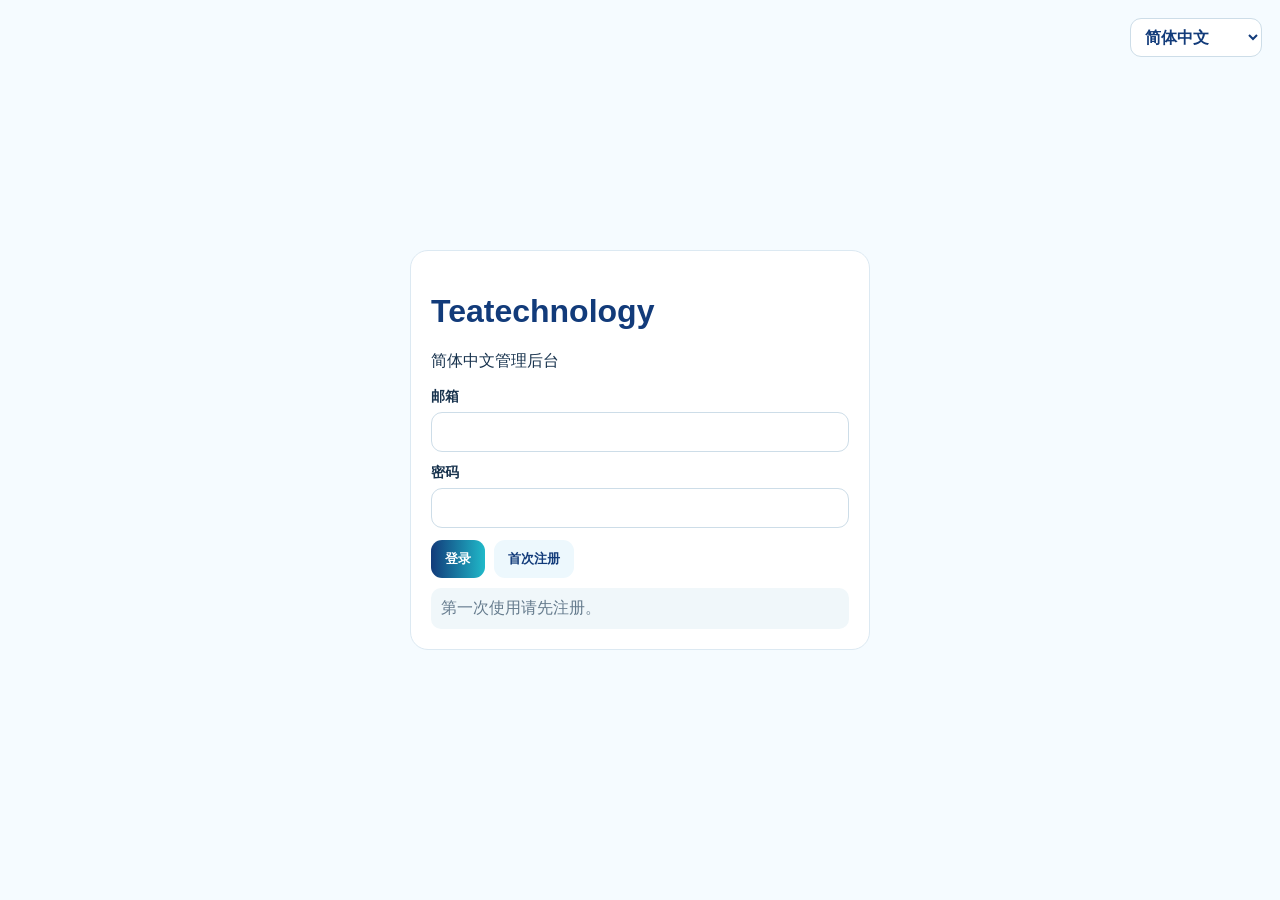
==== commit 9bd5d2b7: "Fix admin account rendering syntax" ====
--- a/admin/index.html
+++ b/admin/index.html
@@ -23,7 +23,7 @@
 function renderPriceManager(){let b=priceBrandFilter.value||'',d=priceDeviceFilter.value||'',s=priceSeriesFilter.value||'',m=priceModelFilter.value||'',qf=priceQualityFilter.value||'',q=(priceSearch.value||'').trim().toLowerCase();let brands=[...new Set(prices.map(x=>x.brand).filter(Boolean))].sort((a,b)=>a.localeCompare(b));if(b&&!brands.includes(b))b='';priceBrandFilter.innerHTML=optionList(t('allBrands'),brands,b);let byBrand=prices.filter(x=>!b||x.brand===b),devices=[...new Set(byBrand.map(x=>x.device_type).filter(Boolean))].sort((a,b)=>a.localeCompare(b));if(d&&!devices.includes(d))d='';priceDeviceFilter.innerHTML=optionList(t('allDevices'),devices,d);let byDevice=byBrand.filter(x=>!d||x.device_type===d),series=[...new Set(byDevice.map(x=>x.series).filter(Boolean))].sort((a,b)=>a.localeCompare(b));if(s&&!series.includes(s))s='';priceSeriesFilter.innerHTML=optionList(t('allSeries'),series,s);let bySeries=byDevice.filter(x=>!s||x.series===s),models=[...new Set(bySeries.map(x=>x.model).filter(Boolean))].sort((a,b)=>a.localeCompare(b,undefined,{numeric:true}));if(m&&!models.includes(m))m='';priceModelFilter.innerHTML=optionList(t('allModels'),models,m);let byModel=bySeries.filter(x=>!m||x.model===m),qualities=[...new Set(byModel.map(x=>x.part_quality).filter(Boolean))].sort((a,b)=>qualityRank(a)-qualityRank(b)||a.localeCompare(b));if(qf&&!qualities.includes(qf))qf='';priceQualityFilter.innerHTML=optionList(t('allQualities'),qualities,qf,qualityText);let rows=prices.filter(x=>(!b||x.brand===b)&&(!d||x.device_type===d)&&(!s||x.series===s)&&(!m||x.model===m)&&(!qf||x.part_quality===qf));if(q)rows=rows.filter(x=>[x.brand,x.device_type,x.series,x.model,x.part_quality,x.service_name_it,x.source_note].some(v=>String(v||'').toLowerCase().includes(q)));rows.sort((a,b)=>a.brand.localeCompare(b.brand)||a.device_type.localeCompare(b.device_type)||a.series.localeCompare(b.series,undefined,{numeric:true})||a.model.localeCompare(b.model,undefined,{numeric:true})||qualityRank(a.part_quality)-qualityRank(b.part_quality)||(Number(a.sort_order)||0)-(Number(b.sort_order)||0)||String(a.service_name_it||'').localeCompare(String(b.service_name_it||'')));priceCount.textContent=t('shown',rows.length);if(!rows.length){pricesList.innerHTML='<div class="price-empty">'+t('noPriceMatches')+'</div>';return}pricesList.innerHTML='<div class="table-wrap"><table class="price-table"><thead><tr><th>'+t('priceBrand')+'</th><th>'+t('device')+'</th><th>'+t('series')+'</th><th>'+t('model')+'</th><th>'+t('quality')+'</th><th>'+t('service')+'</th><th>'+t('price')+'</th><th>'+t('active')+'</th><th>'+t('actions')+'</th></tr></thead><tbody>'+rows.map(p=>'<tr><td><input id="pb-'+p.id+'" value="'+E(p.brand)+'"></td><td><input id="pd-'+p.id+'" value="'+E(p.device_type)+'"></td><td><input id="ps-'+p.id+'" value="'+E(p.series)+'"></td><td><input class="model-input" id="pm-'+p.id+'" value="'+E(p.model)+'"></td><td><select class="quality-select" id="pq-'+p.id+'"><option value="originale" '+(p.part_quality==='originale'?'selected':'')+'>'+t('original')+'</option><option value="compatibile" '+(p.part_quality==='compatibile'?'selected':'')+'>'+t('compatible')+'</option></select></td><td><input class="service-input" id="pn-'+p.id+'" value="'+E(p.service_name_it)+'"><input class="note-input" id="px-'+p.id+'" value="'+E(p.source_note||'')+'" placeholder="'+E(t('source'))+'"></td><td><input class="price-input" id="pp-'+p.id+'" type="number" step="0.01" value="'+(p.price_eur==null?'':E(p.price_eur))+'"></td><td class="checkcell"><input id="pa-'+p.id+'" type="checkbox" '+(p.active?'checked':'')+'></td><td class="actioncell"><button class="btn" onclick="savePrice(\''+p.id+'\')">'+t('save')+'</button><button class="btn danger" onclick="delPrice(\''+p.id+'\')">'+t('delete')+'</button></td></tr>').join('')+'</tbody></table></div>'}
 function render(){['brand_name','phone','address','hero_title_it','hero_subtitle_it','logo_url'].forEach(k=>$(k).value=store[k]||'');servicesList.innerHTML=services.map(s=>'<div class="item"><label>'+t('service')+'<input id="st-'+s.id+'" value="'+E(s.title_it)+'"></label><label>'+t('source')+'<textarea id="sd-'+s.id+'">'+E(s.description_it||'')+'</textarea></label><label><input id="sa-'+s.id+'" type="checkbox" '+(s.active?'checked':'')+'> '+t('visible')+'</label><div class="row"><button class="btn" onclick="saveService(\''+s.id+'\')">'+t('save')+'</button><button class="btn danger" onclick="delService(\''+s.id+'\')">'+t('delete')+'</button></div></div>').join('');let names=['','Lunedì','Martedì','Mercoledì','Giovedì','Venerdì','Sabato','Domenica'];hoursList.innerHTML=names.slice(1).map((n,i)=>{let d=i+1,h=hours.find(x=>x.day_of_week===d)||{day_name_it:n,published:false};return '<div class="item"><strong>'+E(h.day_name_it||n)+'</strong><div class="formgrid"><label>'+t('start')+'<input id="ho-'+d+'" type="time" value="'+String(h.open_time||'').slice(0,5)+'"></label><label>'+t('end')+'<input id="hc-'+d+'" type="time" value="'+String(h.close_time||'').slice(0,5)+'"></label></div><label><input id="hp-'+d+'" type="checkbox" '+(h.published?'checked':'')+'> '+t('public')+'</label></div>'}).join('');renderPriceManager();faqsList.innerHTML=faqs.map(f=>'<div class="item"><label>'+t('question')+'<input id="fq-'+f.id+'" value="'+E(f.question_it)+'"></label><label>'+t('answer')+'<textarea id="fa-'+f.id+'">'+E(f.answer_it)+'</textarea></label><label><input id="fx-'+f.id+'" type="checkbox" '+(f.active?'checked':'')+'> '+t('visible')+'</label><div class="row"><button class="btn" onclick="saveFaq(\''+f.id+'\')">'+t('save')+'</button><button class="btn danger" onclick="delFaq(\''+f.id+'\')">'+t('delete')+'</button></div></div>').join('');inqList.innerHTML=inq.map(i=>'<div class="item"><strong>'+E(i.name||'-')+'</strong><p>'+E(i.phone||'')+' '+E(i.email||'')+'</p><p>'+E(i.device||'')+'<br>'+E(i.message||'')+'</p><label>'+t('status')+'<select onchange="setInq(\''+i.id+'\',this.value)"><option value="new" '+(i.status==='new'?'selected':'')+'>'+t('new')+'</option><option value="contacted" '+(i.status==='contacted'?'selected':'')+'>'+t('contacted')+'</option><option value="closed" '+(i.status==='closed'?'selected':'')+'>'+t('closed')+'</option></select></label></div>').join('')}
 priceBrandFilter.onchange=()=>{priceDeviceFilter.value='';priceSeriesFilter.value='';priceModelFilter.value='';priceQualityFilter.value='';renderPriceManager()};priceDeviceFilter.onchange=()=>{priceSeriesFilter.value='';priceModelFilter.value='';priceQualityFilter.value='';renderPriceManager()};priceSeriesFilter.onchange=()=>{priceModelFilter.value='';priceQualityFilter.value='';renderPriceManager()};priceModelFilter.onchange=()=>{priceQualityFilter.value='';renderPriceManager()};priceQualityFilter.onchange=renderPriceManager;priceSearch.oninput=renderPriceManager;clearPriceFilters.onclick=()=>{priceBrandFilter.value='';priceDeviceFilter.value='';priceSeriesFilter.value='';priceModelFilter.value='';priceQualityFilter.value='';priceSearch.value='';renderPriceManager()};
-async function loadAccounts(){accountsMsg.textContent='…';try{const [u,a]=await Promise.all([rest('user_directory?select=*&order=created_at.desc'),rest('admin_users?select=user_id')]),s=new Set(a.map(x=>x.user_id));accounts=u.map(x=>({...x,is_admin:s.has(x.user_id)}));renderAccounts()}catch(e){accountsMsg.textContent=e.message}}function renderAccounts(){accountsMsg.textContent=t('registered',accounts.length);accountsList.innerHTML=accounts.map(a=>{let self=user&&a.user_id===user.id,action=self?'<span class="muted">'+t('self')+'</span>':a.is_admin?'<button class="btn danger" onclick="setAdmin(\''+a.user_id+'\',false)">'+t('revoke')+'</button>':'<button class="btn" onclick="setAdmin(\''+a.user_id+'\',true)">'+t('approve')+'</button>';return '<div class="item"><div class="account-head"><div><strong>'+E(a.email||'-')+'</strong><div class="row" style="margin-top:8px"><span class="badge '+(a.email_confirmed?'ok':'no')+'">'+t(a.email_confirmed?'verified':'unverified')+'</span><span class="badge '+(a.is_admin?'ok':'')+'">'+t(a.is_admin?'admin':'normal')+'</span></div></div>'+action+'</div><p class="muted">'+E(new Date(a.created_at).toLocaleString(locale()))+'</p></div>').join('')}
+async function loadAccounts(){accountsMsg.textContent='…';try{const [u,a]=await Promise.all([rest('user_directory?select=*&order=created_at.desc'),rest('admin_users?select=user_id')]),s=new Set(a.map(x=>x.user_id));accounts=u.map(x=>({...x,is_admin:s.has(x.user_id)}));renderAccounts()}catch(e){accountsMsg.textContent=e.message}}function renderAccounts(){accountsMsg.textContent=t('registered',accounts.length);accountsList.innerHTML=accounts.map(a=>{let self=user&&a.user_id===user.id,action=self?'<span class="muted">'+t('self')+'</span>':a.is_admin?'<button class="btn danger" onclick="setAdmin(\''+a.user_id+'\',false)">'+t('revoke')+'</button>':'<button class="btn" onclick="setAdmin(\''+a.user_id+'\',true)">'+t('approve')+'</button>';return '<div class="item"><div class="account-head"><div><strong>'+E(a.email||'-')+'</strong><div class="row" style="margin-top:8px"><span class="badge '+(a.email_confirmed?'ok':'no')+'">'+t(a.email_confirmed?'verified':'unverified')+'</span><span class="badge '+(a.is_admin?'ok':'')+'">'+t(a.is_admin?'admin':'normal')+'</span></div></div>'+action+'</div><p class="muted">'+E(new Date(a.created_at).toLocaleString(locale()))+'</p></div>'}).join('')}
 window.setAdmin=async(id,on)=>{if(!confirm(on?t('confirmApprove'):t('confirmRevoke')))return;if(on)await rest('admin_users',{method:'POST',body:{user_id:id,role:'admin'}});else await rest('admin_users?user_id=eq.'+id,{method:'DELETE'});loadAccounts()};loginBtn.onclick=async()=>{try{let j=await auth('token?grant_type=password',{email:email.value.trim(),password:password.value});token=j.access_token;localStorage.setItem('tea_token',token);boot()}catch(e){msg.textContent=e.message}};signupBtn.onclick=async()=>{try{await auth('signup',{email:email.value.trim(),password:password.value});msg.textContent=t('signupOk')}catch(e){msg.textContent=e.message}};logoutBtn.onclick=()=>{localStorage.removeItem('tea_token');location.reload()};nav.onclick=e=>{if(e.target.tagName!=='BUTTON')return;document.querySelectorAll('.nav button').forEach(x=>x.classList.remove('active'));e.target.classList.add('active');document.querySelectorAll('.sec').forEach(x=>x.classList.remove('active'));$(e.target.dataset.tab).classList.add('active');if(e.target.dataset.tab==='accounts')loadAccounts()};refreshAccounts.onclick=loadAccounts;
 saveStore.onclick=async()=>{let b={};['brand_name','phone','address','hero_title_it','hero_subtitle_it','logo_url'].forEach(k=>b[k]=$(k).value.trim());await rest('site_settings?singleton_key=eq.main',{method:'PATCH',body:b});storeMsg.textContent=t('saved');load()};addService.onclick=async()=>{await rest('services',{method:'POST',body:{title_it:'Nuovo servizio',description_it:'',sort_order:services.length+1,active:true}});load()};window.saveService=async id=>{await rest('services?id=eq.'+id,{method:'PATCH',body:{title_it:$('st-'+id).value,description_it:$('sd-'+id).value,active:$('sa-'+id).checked}});load()};window.delService=async id=>{if(confirm(t('confirmDelete'))){await rest('services?id=eq.'+id,{method:'DELETE'});load()}};saveHours.onclick=async()=>{let n=['','Lunedì','Martedì','Mercoledì','Giovedì','Venerdì','Sabato','Domenica'];for(let d=1;d<=7;d++){let ex=hours.find(x=>x.day_of_week===d),b={day_of_week:d,day_name_it:n[d],open_time:$('ho-'+d).value||null,close_time:$('hc-'+d).value||null,published:$('hp-'+d).checked,sort_order:d};if(ex)await rest('business_hours?id=eq.'+ex.id,{method:'PATCH',body:b});else await rest('business_hours',{method:'POST',body:b})}load()};addPrice.onclick=async()=>{let brand='Apple',model='Nuovo modello',quality='originale';await rest('repair_prices',{method:'POST',body:{brand,device_type:'iPhone',series:'iPhone 16',model,part_quality:quality,service_key:'service_'+Date.now(),service_name_it:'Nuovo servizio',price_eur:null,sort_order:nextSortOrder(brand,model,quality),active:false}});priceBrandFilter.value='';priceDeviceFilter.value='';priceSeriesFilter.value='';priceModelFilter.value='';priceQualityFilter.value='';priceSearch.value='';load()};window.savePrice=async id=>{let pv=$('pp-'+id).value.trim();await rest('repair_prices?id=eq.'+id,{method:'PATCH',body:{brand:$('pb-'+id).value.trim(),device_type:$('pd-'+id).value.trim(),series:$('ps-'+id).value.trim(),model:$('pm-'+id).value.trim(),part_quality:$('pq-'+id).value,service_name_it:$('pn-'+id).value.trim(),price_eur:pv===''?null:Number(pv),source_note:$('px-'+id).value.trim(),active:$('pa-'+id).checked}});load()};window.delPrice=async id=>{if(confirm(t('confirmDelete'))){await rest('repair_prices?id=eq.'+id,{method:'DELETE'});load()}};addFaq.onclick=async()=>{await rest('faqs',{method:'POST',body:{question_it:'Nuova domanda',answer_it:'Nuova risposta',sort_order:faqs.length+1,active:true}});load()};window.saveFaq=async id=>{await rest('faqs?id=eq.'+id,{method:'PATCH',body:{question_it:$('fq-'+id).value,answer_it:$('fa-'+id).value,active:$('fx-'+id).checked}});load()};window.delFaq=async id=>{if(confirm(t('confirmDelete'))){await rest('faqs?id=eq.'+id,{method:'DELETE'});load()}};window.setInq=async(id,status)=>{await rest('inquiries?id=eq.'+id,{method:'PATCH',body:{status}});load()};applyLanguage();if(token)boot();
 </script></body></html>
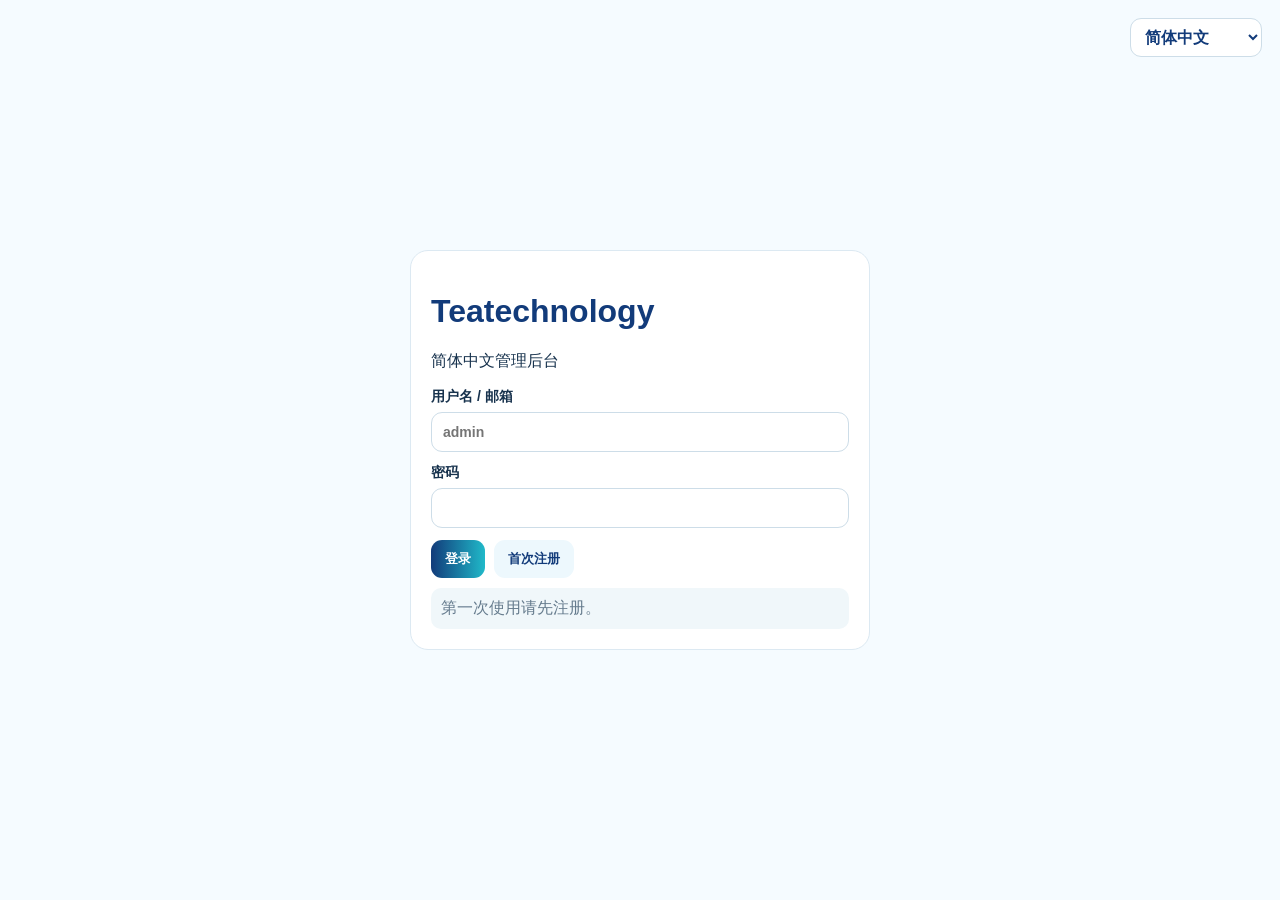
==== commit 17ce7c4f: "Add username login for admin" ====
--- a/admin/index.html
+++ b/admin/index.html
@@ -1,9 +1,9 @@
 <!doctype html>
 <html lang="zh-CN"><head><meta charset="utf-8"><meta name="viewport" content="width=device-width,initial-scale=1"><title>Teatechnology 管理后台</title>
-<style>:root{--b:#123b7a;--c:#20b9c9;--l:#dce9f2;--m:#657b8d;--bg:#f5fbff}*{box-sizing:border-box}body{margin:0;font-family:Arial,"Microsoft YaHei",sans-serif;background:var(--bg);color:#17324d}.wrap{width:min(1120px,calc(100% - 28px));margin:auto}.login{min-height:100vh;display:grid;place-items:center;position:relative}.card,.panel,.nav{background:#fff;border:1px solid var(--l);border-radius:18px;padding:20px}.login .card{width:min(460px,100%)}h1,h2{color:var(--b)}label{display:grid;gap:6px;font-weight:700;font-size:14px;margin-bottom:12px}input,textarea,select{border:1px solid #cddde8;border-radius:11px;padding:11px;font:inherit;background:#fff}.btn{border:0;border-radius:11px;padding:10px 14px;background:linear-gradient(90deg,var(--b),var(--c));color:#fff;font-weight:800;cursor:pointer}.alt{background:#edf8fd;color:var(--b)}.danger{background:#fff1f0;color:#a52b20}.muted{color:var(--m);font-size:13px}.row{display:flex;gap:9px;flex-wrap:wrap;align-items:center}.top{background:#fff;border-bottom:1px solid var(--l);padding:16px 0}.top .wrap{display:flex;justify-content:space-between;align-items:center;gap:14px;min-height:44px}.top .wrap>strong{display:flex;align-items:center;height:44px;line-height:1.2}.main{padding:24px 0 50px}.grid{display:grid;grid-template-columns:220px 1fr;gap:20px}.nav button{width:100%;border:0;background:transparent;text-align:left;padding:10px;border-radius:9px;cursor:pointer}.nav button.active{background:#eaf8fd;color:var(--b);font-weight:800}.sec{display:none}.sec.active{display:block}.item{border:1px solid var(--l);border-radius:13px;padding:13px;margin-top:10px}.formgrid{display:grid;grid-template-columns:1fr 1fr;gap:12px}.msg{background:#f0f7fa;border-radius:10px;padding:10px;color:var(--m);margin-top:10px}.badge{display:inline-block;border-radius:999px;padding:4px 9px;font-size:12px;font-weight:800;background:#edf8fd;color:var(--b)}.badge.ok{background:#ecfbf2;color:#147a45}.badge.no{background:#fff1f0;color:#a52b20}.account-head{display:flex;justify-content:space-between;gap:12px;align-items:flex-start}.lang-select{min-width:132px;background:#fff;color:var(--b);font-weight:700;padding:9px 10px}.login-lang{position:absolute;top:18px;right:18px}.top-actions{display:flex;align-items:center;gap:10px;flex-wrap:wrap;justify-content:flex-end}.top-actions .lang-select,.top-actions .btn{height:44px;margin:0}.top-actions #who{display:flex;align-items:center;height:44px;line-height:1.2}#prices>.row{align-items:center;min-height:48px;margin-bottom:4px}#prices>.row h2{margin:0;line-height:1.2}#prices>.row .btn{height:44px}.price-toolbar{display:grid;grid-template-columns:repeat(3,minmax(0,1fr));gap:14px 12px;margin:18px 0 12px;padding:14px;background:#f7fbfe;border:1px solid var(--l);border-radius:14px;align-items:end}.price-toolbar label{margin:0;display:grid;grid-template-rows:20px 46px;gap:6px}.price-toolbar label>span{display:flex;align-items:flex-end;line-height:20px}.price-toolbar select,.price-toolbar input{width:100%;height:46px;margin:0}.price-summary{display:flex;justify-content:space-between;align-items:center;gap:10px;margin:8px 0 10px}.table-wrap{width:100%;overflow:auto;border:1px solid var(--l);border-radius:14px}.price-table{width:100%;border-collapse:collapse;min-width:1180px;background:#fff}.price-table th{position:sticky;top:0;background:#edf8fd;color:var(--b);font-size:13px;text-align:left;padding:10px;border-bottom:1px solid var(--l);white-space:nowrap}.price-table td{padding:8px;border-bottom:1px solid var(--l);vertical-align:top}.price-table tr:last-child td{border-bottom:0}.price-table input,.price-table select{width:100%;min-width:90px;padding:8px;border-radius:8px}.price-table .model-input{min-width:150px}.price-table .service-input{min-width:190px}.price-table .note-input{min-width:150px;margin-top:6px;font-size:12px}.price-table .price-input{width:90px;min-width:90px}.price-table .quality-select{min-width:105px}.price-table .checkcell{text-align:center;vertical-align:middle}.price-table .actioncell{white-space:nowrap;vertical-align:middle}.price-table .actioncell .btn{padding:8px 10px;margin:2px;font-size:12px}.price-empty{padding:22px;text-align:center;color:var(--m)}@media(max-width:780px){.grid{grid-template-columns:1fr}.nav{display:grid;grid-template-columns:repeat(2,1fr)}.formgrid{grid-template-columns:1fr}.top .wrap{align-items:flex-start}.login-lang{top:12px;right:12px}.price-toolbar{grid-template-columns:1fr 1fr}.price-summary{align-items:flex-start;flex-direction:column}}@media(max-width:500px){.price-toolbar{grid-template-columns:1fr}}</style></head>
+<style>:root{--b:#123b7a;--c:#20b9c9;--l:#dce9f2;--m:#657b8d;--bg:#f5fbff}*{box-sizing:border-box}body{margin:0;font-family:Arial,"Microsoft YaHei",sans-serif;background:var(--bg);color:#17324d}.wrap{width:min(1120px,calc(100% - 28px));margin:auto}.login{min-height:100vh;display:grid;place-items:center;position:relative}.card,.panel,.nav{background:#fff;border:1px solid var(--l);border-radius:18px;padding:20px}.login .card{width:min(460px,100%)}h1,h2{color:var(--b)}label{display:grid;gap:6px;font-weight:700;font-size:14px;margin-bottom:12px}input,textarea,select{border:1px solid #cddde8;border-radius:11px;padding:11px;font:inherit;background:#fff}.btn{border:0;border-radius:11px;padding:10px 14px;background:linear-gradient(90deg,var(--b),var(--c));color:#fff;font-weight:800;cursor:pointer}.alt{background:#edf8fd;color:var(--b)}.danger{background:#fff1f0;color:#a52b20}.muted{color:var(--m);font-size:13px}.row{display:flex;gap:9px;flex-wrap:wrap;align-items:center}.top{background:#fff;border-bottom:1px solid var(--l);padding:16px 0}.top .wrap{display:flex;justify-content:space-between;align-items:center;gap:14px;min-height:44px}.top .wrap>strong{display:flex;align-items:center;height:44px;line-height:1.2}.main{padding:24px 0 50px}.grid{display:grid;grid-template-columns:220px 1fr;gap:20px}.nav button,.nav a{width:100%;border:0;background:transparent;text-align:left;padding:10px;border-radius:9px;cursor:pointer;display:block;color:inherit;text-decoration:none;font:inherit}.nav button.active{background:#eaf8fd;color:var(--b);font-weight:800}.sec{display:none}.sec.active{display:block}.item{border:1px solid var(--l);border-radius:13px;padding:13px;margin-top:10px}.formgrid{display:grid;grid-template-columns:1fr 1fr;gap:12px}.msg{background:#f0f7fa;border-radius:10px;padding:10px;color:var(--m);margin-top:10px}.badge{display:inline-block;border-radius:999px;padding:4px 9px;font-size:12px;font-weight:800;background:#edf8fd;color:var(--b)}.badge.ok{background:#ecfbf2;color:#147a45}.badge.no{background:#fff1f0;color:#a52b20}.account-head{display:flex;justify-content:space-between;gap:12px;align-items:flex-start}.lang-select{min-width:132px;background:#fff;color:var(--b);font-weight:700;padding:9px 10px}.login-lang{position:absolute;top:18px;right:18px}.top-actions{display:flex;align-items:center;gap:10px;flex-wrap:wrap;justify-content:flex-end}.top-actions .lang-select,.top-actions .btn{height:44px;margin:0}.top-actions #who{display:flex;align-items:center;height:44px;line-height:1.2}#prices>.row{align-items:center;min-height:48px;margin-bottom:4px}#prices>.row h2{margin:0;line-height:1.2}#prices>.row .btn{height:44px}.price-toolbar{display:grid;grid-template-columns:repeat(3,minmax(0,1fr));gap:14px 12px;margin:18px 0 12px;padding:14px;background:#f7fbfe;border:1px solid var(--l);border-radius:14px;align-items:end}.price-toolbar label{margin:0;display:grid;grid-template-rows:20px 46px;gap:6px}.price-toolbar label>span{display:flex;align-items:flex-end;line-height:20px}.price-toolbar select,.price-toolbar input{width:100%;height:46px;margin:0}.price-summary{display:flex;justify-content:space-between;align-items:center;gap:10px;margin:8px 0 10px}.table-wrap{width:100%;overflow:auto;border:1px solid var(--l);border-radius:14px}.price-table{width:100%;border-collapse:collapse;min-width:1180px;background:#fff}.price-table th{position:sticky;top:0;background:#edf8fd;color:var(--b);font-size:13px;text-align:left;padding:10px;border-bottom:1px solid var(--l);white-space:nowrap}.price-table td{padding:8px;border-bottom:1px solid var(--l);vertical-align:top}.price-table tr:last-child td{border-bottom:0}.price-table input,.price-table select{width:100%;min-width:90px;padding:8px;border-radius:8px}.price-table .model-input{min-width:150px}.price-table .service-input{min-width:190px}.price-table .note-input{min-width:150px;margin-top:6px;font-size:12px}.price-table .price-input{width:90px;min-width:90px}.price-table .quality-select{min-width:105px}.price-table .checkcell{text-align:center;vertical-align:middle}.price-table .actioncell{white-space:nowrap;vertical-align:middle}.price-table .actioncell .btn{padding:8px 10px;margin:2px;font-size:12px}.price-empty{padding:22px;text-align:center;color:var(--m)}@media(max-width:780px){.grid{grid-template-columns:1fr}.nav{display:grid;grid-template-columns:repeat(2,1fr)}.formgrid{grid-template-columns:1fr}.top .wrap{align-items:flex-start}.login-lang{top:12px;right:12px}.price-toolbar{grid-template-columns:1fr 1fr}.price-summary{align-items:flex-start;flex-direction:column}}@media(max-width:500px){.price-toolbar{grid-template-columns:1fr}}</style></head>
 <body>
-<div id="login" class="login"><div class="login-lang"><select id="langLogin" class="lang-select"><option value="zh">简体中文</option><option value="it">Italiano</option><option value="en">English</option></select></div><div class="card"><h1>Teatechnology</h1><p data-i18n="subtitle">管理后台</p><label><span data-i18n="email">邮箱</span><input id="email" type="email"></label><label><span data-i18n="password">密码</span><input id="password" type="password"></label><div class="row"><button id="loginBtn" class="btn" data-i18n="login">登录</button><button id="signupBtn" class="btn alt" data-i18n="signup">首次注册</button></div><div id="msg" class="msg" data-i18n="first">第一次使用请先注册。</div></div></div>
-<div id="app" style="display:none"><div class="top"><div class="wrap"><strong data-i18n="title">Teatechnology 管理后台</strong><div class="top-actions"><select id="langApp" class="lang-select"><option value="zh">简体中文</option><option value="it">Italiano</option><option value="en">English</option></select><span id="who"></span><button id="logoutBtn" class="btn alt" data-i18n="logout">退出</button></div></div></div><div class="wrap main"><div class="grid"><div id="nav" class="nav"><button class="active" data-tab="store" data-i18n="store">门店资料</button><button data-tab="services" data-i18n="services">服务项目</button><button data-tab="hours" data-i18n="hours">营业时间</button><button data-tab="prices" data-i18n="prices">维修价格</button><button data-tab="faqs">FAQ</button><button data-tab="inq" data-i18n="inq">客户询价</button><button data-tab="accounts" data-i18n="accounts">账号管理</button></div><div>
+<div id="login" class="login"><div class="login-lang"><select id="langLogin" class="lang-select"><option value="zh">简体中文</option><option value="it">Italiano</option><option value="en">English</option></select></div><div class="card"><h1>Teatechnology</h1><p data-i18n="subtitle">管理后台</p><label><span data-i18n="identifier">用户名 / 邮箱</span><input id="email" type="text" autocomplete="username" placeholder="admin"></label><label><span data-i18n="password">密码</span><input id="password" type="password"></label><div class="row"><button id="loginBtn" class="btn" data-i18n="login">登录</button><button id="signupBtn" class="btn alt" data-i18n="signup">首次注册</button></div><div id="msg" class="msg" data-i18n="first">第一次使用请先注册。</div></div></div>
+<div id="app" style="display:none"><div class="top"><div class="wrap"><strong data-i18n="title">Teatechnology 管理后台</strong><div class="top-actions"><select id="langApp" class="lang-select"><option value="zh">简体中文</option><option value="it">Italiano</option><option value="en">English</option></select><span id="who"></span><button id="logoutBtn" class="btn alt" data-i18n="logout">退出</button></div></div></div><div class="wrap main"><div class="grid"><div id="nav" class="nav"><button class="active" data-tab="store" data-i18n="store">门店资料</button><button data-tab="services" data-i18n="services">服务项目</button><button data-tab="hours" data-i18n="hours">营业时间</button><button data-tab="prices" data-i18n="prices">维修价格</button><a href="repairs.html">维修开单</a><button data-tab="faqs">FAQ</button><button data-tab="inq" data-i18n="inq">客户询价</button><button data-tab="accounts" data-i18n="accounts">账号管理</button></div><div>
 <section id="store" class="panel sec active"><h2 data-i18n="store">门店资料</h2><div class="formgrid"><label><span data-i18n="brand">品牌</span><input id="brand_name"></label><label><span data-i18n="phone">电话</span><input id="phone"></label></div><label><span data-i18n="address">地址</span><input id="address"></label><label><span data-i18n="heroTitle">首页主标题（意大利语）</span><input id="hero_title_it"></label><label><span data-i18n="heroSubtitle">首页副标题（意大利语）</span><textarea id="hero_subtitle_it" rows="3"></textarea></label><label>Logo URL<input id="logo_url"></label><button id="saveStore" class="btn" data-i18n="save">保存</button><div id="storeMsg" class="msg"></div></section>
 <section id="services" class="panel sec"><div class="row"><h2 data-i18n="services">服务项目</h2><button id="addService" class="btn" data-i18n="add">新增</button></div><div id="servicesList"></div></section>
 <section id="hours" class="panel sec"><h2 data-i18n="hours">营业时间</h2><div id="hoursList"></div><button id="saveHours" class="btn" data-i18n="save">保存</button></section>
@@ -13,17 +13,18 @@
 <section id="accounts" class="panel sec"><div class="account-head"><div><h2 style="margin-top:0" data-i18n="accounts">账号管理</h2><p class="muted" data-i18n="accountsHelp">批准后才能进入管理后台。</p></div><button id="refreshAccounts" class="btn alt" data-i18n="refresh">刷新</button></div><div id="accountsMsg" class="msg"></div><div id="accountsList"></div></section>
 </div></div></div></div>
 <script>
-const SB='https://pgnbacjlgnzmcsgfdxrn.supabase.co',KEY='sb_publishable_zMSq9XcCU_mChMK6hDuQLQ_vIP_jbaT';let token=localStorage.getItem('tea_token')||'',user,store={},services=[],hours=[],prices=[],faqs=[],inq=[],accounts=[],lang=localStorage.getItem('tea_admin_lang')||'zh';const $=x=>document.getElementById(x),E=s=>String(s??'').replace(/[&<>"']/g,c=>({'&':'&amp;','<':'&lt;','>':'&gt;','"':'&quot;',"'":'&#39;'}[c]));
-const L={zh:{title:'Teatechnology 管理后台',subtitle:'简体中文管理后台',email:'邮箱',password:'密码',login:'登录',signup:'首次注册',first:'第一次使用请先注册。',logout:'退出',store:'门店资料',services:'服务项目',hours:'营业时间',prices:'维修价格',inq:'客户询价',accounts:'账号管理',brand:'品牌',priceBrand:'品牌',phone:'电话',address:'地址',heroTitle:'首页主标题（意大利语）',heroSubtitle:'首页副标题（意大利语）',save:'保存',saved:'已保存',add:'新增',delete:'删除',visible:'网站显示',public:'对外显示',start:'开始',end:'结束',question:'问题',answer:'回答',status:'状态',new:'新询价',contacted:'已联系',closed:'已完成',refresh:'刷新',accountsHelp:'批准后才能进入管理后台。',pricesHelp:'这里的启用价格会直接显示在前台价格查询模块。可按品牌、设备、系列、型号和配件质量筛选。维修项目顺序由系统自动管理，原装始终优先于组装。',device:'设备类型',series:'系列',model:'型号',quality:'配件质量',original:'原装',compatible:'组装',service:'维修项目（意大利语）',price:'价格 (€)',active:'启用',source:'备注',search:'搜索',allBrands:'全部品牌',allDevices:'全部设备',allSeries:'全部系列',allModels:'全部型号',allQualities:'全部质量',clearFilters:'清除筛选',actions:'操作',shown:n=>'当前显示 '+n+' 条',noPriceMatches:'没有符合筛选条件的价格记录',registered:n=>'共 '+n+' 个注册账号',approve:'批准为管理员',revoke:'撤销管理员',self:'当前账号',verified:'邮箱已验证',unverified:'邮箱未验证',admin:'管理员',normal:'普通账号',confirmDelete:'确定删除？',confirmApprove:'确定批准这个账号成为管理员？',confirmRevoke:'确定撤销这个账号的管理员权限？',expired:'登录已过期',noPermission:'账号已注册，但还没有管理员权限。请让现有管理员批准。',signupOk:'注册成功，请完成邮箱确认后登录。'},it:{title:'Pannello amministrativo Teatechnology',subtitle:'Pannello amministrativo',email:'Email',password:'Password',login:'Accedi',signup:'Prima registrazione',first:'Al primo utilizzo, registrati prima.',logout:'Esci',store:'Dati negozio',services:'Servizi',hours:'Orari',prices:'Prezzi riparazioni',inq:'Richieste clienti',accounts:'Gestione account',brand:'Marchio',priceBrand:'Marca',phone:'Telefono',address:'Indirizzo',heroTitle:'Titolo homepage (italiano)',heroSubtitle:'Sottotitolo homepage (italiano)',save:'Salva',saved:'Salvato',add:'Aggiungi',delete:'Elimina',visible:'Visibile sul sito',public:'Mostra pubblicamente',start:'Apertura',end:'Chiusura',question:'Domanda',answer:'Risposta',status:'Stato',new:'Nuova',contacted:'Contattato',closed:'Completata',refresh:'Aggiorna',accountsHelp:'Gli account devono essere approvati per accedere.',pricesHelp:'I prezzi attivi qui vengono mostrati direttamente sul sito. L’ordine dei servizi è gestito automaticamente e Originale viene sempre prima di Compatibile.',device:'Tipo dispositivo',series:'Serie',model:'Modello',quality:'Qualità ricambio',original:'Originale',compatible:'Compatibile',service:'Servizio (italiano)',price:'Prezzo (€)',active:'Attivo',source:'Nota',search:'Cerca',allBrands:'Tutte le marche',allDevices:'Tutti i dispositivi',allSeries:'Tutte le serie',allModels:'Tutti i modelli',allQualities:'Tutte le qualità',clearFilters:'Cancella filtri',actions:'Azioni',shown:n=>n+' risultati',noPriceMatches:'Nessun prezzo corrisponde ai filtri',registered:n=>n+' account registrati',approve:'Approva come admin',revoke:'Revoca admin',self:'Account corrente',verified:'Email verificata',unverified:'Email non verificata',admin:'Amministratore',normal:'Account normale',confirmDelete:'Confermi di voler eliminare?',confirmApprove:'Approvare come amministratore?',confirmRevoke:'Revocare i permessi amministratore?',expired:'Sessione scaduta',noPermission:'Account registrato ma non ancora autorizzato.',signupOk:'Registrazione completata. Conferma l’email prima di accedere.'},en:{title:'Teatechnology Admin Panel',subtitle:'Administration panel',email:'Email',password:'Password',login:'Sign in',signup:'First-time sign up',first:'If this is your first time, sign up first.',logout:'Sign out',store:'Store details',services:'Services',hours:'Business hours',prices:'Repair prices',inq:'Customer inquiries',accounts:'Account management',brand:'Brand',priceBrand:'Brand',phone:'Phone',address:'Address',heroTitle:'Homepage title (Italian)',heroSubtitle:'Homepage subtitle (Italian)',save:'Save',saved:'Saved',add:'Add',delete:'Delete',visible:'Show on website',public:'Show publicly',start:'Open',end:'Close',question:'Question',answer:'Answer',status:'Status',new:'New',contacted:'Contacted',closed:'Completed',refresh:'Refresh',accountsHelp:'Accounts must be approved before admin access.',pricesHelp:'Active prices here are shown directly on the public website. Service order is managed automatically and Original always appears before Aftermarket.',device:'Device type',series:'Series',model:'Model',quality:'Part quality',original:'Original',compatible:'Aftermarket',service:'Service (Italian)',price:'Price (€)',active:'Active',source:'Note',search:'Search',allBrands:'All brands',allDevices:'All devices',allSeries:'All series',allModels:'All models',allQualities:'All qualities',clearFilters:'Clear filters',actions:'Actions',shown:n=>n+' results',noPriceMatches:'No repair prices match these filters',registered:n=>n+' registered accounts',approve:'Approve as admin',revoke:'Revoke admin',self:'Current account',verified:'Email verified',unverified:'Email unverified',admin:'Administrator',normal:'Standard account',confirmDelete:'Delete this item?',confirmApprove:'Approve this account as administrator?',confirmRevoke:'Revoke administrator access?',expired:'Session expired',noPermission:'Account is registered but not approved for admin access.',signupOk:'Registration successful. Confirm your email before signing in.'}};
+const SB='https://pgnbacjlgnzmcsgfdxrn.supabase.co',KEY='sb_publishable_zMSq9XcCU_mChMK6hDuQLQ_vIP_jbaT';let token=localStorage.getItem('tea_token')||'',user,store={},services=[],hours=[],prices=[],faqs=[],inq=[],accounts=[],lang=localStorage.getItem('tea_admin_lang')||'zh';const $=x=>document.getElementById(x),E=s=>String(s??'').replace(/[&<>"']/g,c=>({'&':'&amp;','<':'&lt;','>':'&gt;','"':'&quot',"'":'&#39;'}[c]));
+const L={zh:{title:'Teatechnology 管理后台',subtitle:'简体中文管理后台',email:'邮箱',identifier:'用户名 / 邮箱',username:'用户名',password:'密码',login:'登录',signup:'首次注册',first:'第一次使用请先注册。',logout:'退出',store:'门店资料',services:'服务项目',hours:'营业时间',prices:'维修价格',inq:'客户询价',accounts:'账号管理',brand:'品牌',priceBrand:'品牌',phone:'电话',address:'地址',heroTitle:'首页主标题（意大利语）',heroSubtitle:'首页副标题（意大利语）',save:'保存',saved:'已保存',add:'新增',delete:'删除',visible:'网站显示',public:'对外显示',start:'开始',end:'结束',question:'问题',answer:'回答',status:'状态',new:'新询价',contacted:'已联系',closed:'已完成',refresh:'刷新',accountsHelp:'批准后才能进入管理后台。',pricesHelp:'这里的启用价格会直接显示在前台价格查询模块。可按品牌、设备、系列、型号和配件质量筛选。维修项目顺序由系统自动管理，原装始终优先于组装。',device:'设备类型',series:'系列',model:'型号',quality:'配件质量',original:'原装',compatible:'组装',service:'维修项目（意大利语）',price:'价格 (€)',active:'启用',source:'备注',search:'搜索',allBrands:'全部品牌',allDevices:'全部设备',allSeries:'全部系列',allModels:'全部型号',allQualities:'全部质量',clearFilters:'清除筛选',actions:'操作',shown:n=>'当前显示 '+n+' 条',noPriceMatches:'没有符合筛选条件的价格记录',registered:n=>'共 '+n+' 个注册账号',approve:'批准为管理员',revoke:'撤销管理员',self:'当前账号',verified:'邮箱已验证',unverified:'邮箱未验证',admin:'管理员',normal:'普通账号',confirmDelete:'确定删除？',confirmApprove:'确定批准这个账号成为管理员？',confirmRevoke:'确定撤销这个账号的管理员权限？',expired:'登录已过期',noPermission:'账号已注册，但还没有管理员权限。请让现有管理员批准。',signupOk:'注册成功，请完成邮箱确认后登录。',signupEmailOnly:'首次注册请填写邮箱地址。',usernamePrompt:'请输入这个管理员的登录用户名（3-32位，可用字母、数字、点、下划线、横线）',usernameInvalid:'用户名需为3-32位，只能使用字母、数字、点、下划线和横线。',usernameSaved:'用户名已保存',saveUsername:'保存用户名'},it:{title:'Pannello amministrativo Teatechnology',subtitle:'Pannello amministrativo',email:'Email',identifier:'Username / Email',username:'Username',password:'Password',login:'Accedi',signup:'Prima registrazione',first:'Al primo utilizzo, registrati prima.',logout:'Esci',store:'Dati negozio',services:'Servizi',hours:'Orari',prices:'Prezzi riparazioni',inq:'Richieste clienti',accounts:'Gestione account',brand:'Marchio',priceBrand:'Marca',phone:'Telefono',address:'Indirizzo',heroTitle:'Titolo homepage (italiano)',heroSubtitle:'Sottotitolo homepage (italiano)',save:'Salva',saved:'Salvato',add:'Aggiungi',delete:'Elimina',visible:'Visibile sul sito',public:'Mostra pubblicamente',start:'Apertura',end:'Chiusura',question:'Domanda',answer:'Risposta',status:'Stato',new:'Nuova',contacted:'Contattato',closed:'Completata',refresh:'Aggiorna',accountsHelp:'Gli account devono essere approvati per accedere.',pricesHelp:'I prezzi attivi qui vengono mostrati direttamente sul sito. L’ordine dei servizi è gestito automaticamente e Originale viene sempre prima di Compatibile.',device:'Tipo dispositivo',series:'Serie',model:'Modello',quality:'Qualità ricambio',original:'Originale',compatible:'Compatibile',service:'Servizio (italiano)',price:'Prezzo (€)',active:'Attivo',source:'Nota',search:'Cerca',allBrands:'Tutte le marche',allDevices:'Tutti i dispositivi',allSeries:'Tutte le serie',allModels:'Tutti i modelli',allQualities:'Tutte le qualità',clearFilters:'Cancella filtri',actions:'Azioni',shown:n=>n+' risultati',noPriceMatches:'Nessun prezzo corrisponde ai filtri',registered:n=>n+' account registrati',approve:'Approva come admin',revoke:'Revoca admin',self:'Account corrente',verified:'Email verificata',unverified:'Email non verificata',admin:'Amministratore',normal:'Account normale',confirmDelete:'Confermi di voler eliminare?',confirmApprove:'Approvare come amministratore?',confirmRevoke:'Revocare i permessi amministratore?',expired:'Sessione scaduta',noPermission:'Account registrato ma non ancora autorizzato.',signupOk:'Registrazione completata. Conferma l’email prima di accedere.',signupEmailOnly:'Per la prima registrazione usa un indirizzo email.',usernamePrompt:'Inserisci il nome utente amministratore (3-32 caratteri: lettere, numeri, punto, underscore o trattino)',usernameInvalid:'Il nome utente deve avere 3-32 caratteri validi.',usernameSaved:'Nome utente salvato',saveUsername:'Salva username'},en:{title:'Teatechnology Admin Panel',subtitle:'Administration panel',email:'Email',identifier:'Username / Email',username:'Username',password:'Password',login:'Sign in',signup:'First-time sign up',first:'If this is your first time, sign up first.',logout:'Sign out',store:'Store details',services:'Services',hours:'Business hours',prices:'Repair prices',inq:'Customer inquiries',accounts:'Account management',brand:'Brand',priceBrand:'Brand',phone:'Phone',address:'Address',heroTitle:'Homepage title (Italian)',heroSubtitle:'Homepage subtitle (Italian)',save:'Save',saved:'Saved',add:'Add',delete:'Delete',visible:'Show on website',public:'Show publicly',start:'Open',end:'Close',question:'Question',answer:'Answer',status:'Status',new:'New',contacted:'Contacted',closed:'Completed',refresh:'Refresh',accountsHelp:'Accounts must be approved before admin access.',pricesHelp:'Active prices here are shown directly on the public website. Service order is managed automatically and Original always appears before Aftermarket.',device:'Device type',series:'Series',model:'Model',quality:'Part quality',original:'Original',compatible:'Aftermarket',service:'Service (Italian)',price:'Price (€)',active:'Active',source:'Note',search:'Search',allBrands:'All brands',allDevices:'All devices',allSeries:'All series',allModels:'All models',allQualities:'All qualities',clearFilters:'Clear filters',actions:'Actions',shown:n=>n+' results',noPriceMatches:'No repair prices match these filters',registered:n=>n+' registered accounts',approve:'Approve as admin',revoke:'Revoke admin',self:'Current account',verified:'Email verified',unverified:'Email unverified',admin:'Administrator',normal:'Standard account',confirmDelete:'Delete this item?',confirmApprove:'Approve this account as administrator?',confirmRevoke:'Revoke administrator access?',expired:'Session expired',noPermission:'Account is registered but not approved for admin access.',signupOk:'Registration successful. Confirm your email before signing in.',signupEmailOnly:'Use an email address for first-time sign up.',usernamePrompt:'Enter the administrator username (3-32 chars: letters, numbers, dot, underscore or hyphen)',usernameInvalid:'Username must be 3-32 valid characters.',usernameSaved:'Username saved',saveUsername:'Save username'}};
 const t=(k,...a)=>{let v=(L[lang]||L.zh)[k];return typeof v==='function'?v(...a):(v||k)},locale=()=>lang==='it'?'it-IT':lang==='en'?'en-US':'zh-CN',qualityText=q=>q==='originale'?t('original'):q==='compatibile'?t('compatible'):q,qualityRank=q=>q==='originale'?0:q==='compatibile'?1:99;function applyLanguage(){document.documentElement.lang=lang==='zh'?'zh-CN':lang;document.title=t('title');langLogin.value=lang;langApp.value=lang;document.querySelectorAll('[data-i18n]').forEach(x=>x.textContent=t(x.dataset.i18n));if(app.style.display!=='none')render()}function setLanguage(v){lang=v;localStorage.setItem('tea_admin_lang',v);applyLanguage();if(accounts.length)renderAccounts()}langLogin.onchange=e=>setLanguage(e.target.value);langApp.onchange=e=>setLanguage(e.target.value);
-const H=()=>{let h={apikey:KEY,'Content-Type':'application/json'};if(token)h.Authorization='Bearer '+token;return h};async function auth(p,b){let r=await fetch(SB+'/auth/v1/'+p,{method:'POST',headers:{apikey:KEY,'Content-Type':'application/json'},body:JSON.stringify(b)}),j=await r.json();if(!r.ok)throw Error(j.msg||j.message||'Error');return j}async function rest(p,o={}){let r=await fetch(SB+'/rest/v1/'+p,{method:o.method||'GET',headers:H(),body:o.body!==undefined?JSON.stringify(o.body):undefined});if(!r.ok)throw Error(await r.text());if(r.status===204)return null;let x=await r.text();return x?JSON.parse(x):null}async function restAll(p){let all=[],offset=0,size=1000;for(;;){let batch=await rest(p+(p.includes('?')?'&':'?')+'limit='+size+'&offset='+offset);all.push(...batch);if(batch.length<size)return all;offset+=size}}async function me(){let r=await fetch(SB+'/auth/v1/user',{headers:{apikey:KEY,Authorization:'Bearer '+token}});if(!r.ok)throw Error(t('expired'));return r.json()}
-async function boot(){try{user=await me();let a=await rest('admin_users?select=user_id&user_id=eq.'+user.id);if(!a.length){msg.textContent=t('noPermission');localStorage.removeItem('tea_token');token='';return}login.style.display='none';app.style.display='block';who.textContent=user.email||'';await load();applyLanguage()}catch(e){msg.textContent=e.message}}
+const H=()=>{let h={apikey:KEY,'Content-Type':'application/json'};if(token)h.Authorization='Bearer '+token;return h};async function auth(p,b){let r=await fetch(SB+'/auth/v1/'+p,{method:'POST',headers:{apikey:KEY,'Content-Type':'application/json'},body:JSON.stringify(b)}),j=await r.json();if(!r.ok)throw Error(j.msg||j.message||'Error');return j}async function authUsername(username,password){let r=await fetch(SB+'/functions/v1/teatechnology-username-login',{method:'POST',headers:{apikey:KEY,'Content-Type':'application/json'},body:JSON.stringify({username,password})}),j=await r.json();if(!r.ok)throw Error(j.message||'Error');return j}async function rest(p,o={}){let r=await fetch(SB+'/rest/v1/'+p,{method:o.method||'GET',headers:H(),body:o.body!==undefined?JSON.stringify(o.body):undefined});if(!r.ok)throw Error(await r.text());if(r.status===204)return null;let x=await r.text();return x?JSON.parse(x):null}async function restAll(p){let all=[],offset=0,size=1000;for(;;){let batch=await rest(p+(p.includes('?')?'&':'?')+'limit='+size+'&offset='+offset);all.push(...batch);if(batch.length<size)return all;offset+=size}}async function me(){let r=await fetch(SB+'/auth/v1/user',{headers:{apikey:KEY,Authorization:'Bearer '+token}});if(!r.ok)throw Error(t('expired'));return r.json()}
+async function boot(){try{user=await me();let a=await rest('admin_users?select=user_id,username&user_id=eq.'+user.id);if(!a.length){msg.textContent=t('noPermission');localStorage.removeItem('tea_token');token='';return}login.style.display='none';app.style.display='block';who.textContent=a[0].username||user.email||'';await load();applyLanguage()}catch(e){msg.textContent=e.message}}
 async function load(){[store,services,hours,prices,faqs,inq]=await Promise.all([rest('site_settings?singleton_key=eq.main&select=*').then(x=>x[0]||{}),rest('services?select=*&order=sort_order.asc'),rest('business_hours?select=*&order=day_of_week.asc'),restAll('repair_prices?select=*&order=brand.asc,device_type.asc,series.asc,model.asc,sort_order.asc,id.asc'),rest('faqs?select=*&order=sort_order.asc'),rest('inquiries?select=*&order=created_at.desc')]);render()}
 function optionList(allLabel,values,current,lab=v=>v){return '<option value="">'+E(allLabel)+'</option>'+values.map(v=>'<option value="'+E(v)+'" '+(v===current?'selected':'')+'>'+E(lab(v))+'</option>').join('')}function nextSortOrder(brand,model,quality){let nums=prices.filter(x=>x.brand===brand&&x.model===model&&x.part_quality===quality).map(x=>Number(x.sort_order)||0);return (nums.length?Math.max(...nums):0)+1}
 function renderPriceManager(){let b=priceBrandFilter.value||'',d=priceDeviceFilter.value||'',s=priceSeriesFilter.value||'',m=priceModelFilter.value||'',qf=priceQualityFilter.value||'',q=(priceSearch.value||'').trim().toLowerCase();let brands=[...new Set(prices.map(x=>x.brand).filter(Boolean))].sort((a,b)=>a.localeCompare(b));if(b&&!brands.includes(b))b='';priceBrandFilter.innerHTML=optionList(t('allBrands'),brands,b);let byBrand=prices.filter(x=>!b||x.brand===b),devices=[...new Set(byBrand.map(x=>x.device_type).filter(Boolean))].sort((a,b)=>a.localeCompare(b));if(d&&!devices.includes(d))d='';priceDeviceFilter.innerHTML=optionList(t('allDevices'),devices,d);let byDevice=byBrand.filter(x=>!d||x.device_type===d),series=[...new Set(byDevice.map(x=>x.series).filter(Boolean))].sort((a,b)=>a.localeCompare(b));if(s&&!series.includes(s))s='';priceSeriesFilter.innerHTML=optionList(t('allSeries'),series,s);let bySeries=byDevice.filter(x=>!s||x.series===s),models=[...new Set(bySeries.map(x=>x.model).filter(Boolean))].sort((a,b)=>a.localeCompare(b,undefined,{numeric:true}));if(m&&!models.includes(m))m='';priceModelFilter.innerHTML=optionList(t('allModels'),models,m);let byModel=bySeries.filter(x=>!m||x.model===m),qualities=[...new Set(byModel.map(x=>x.part_quality).filter(Boolean))].sort((a,b)=>qualityRank(a)-qualityRank(b)||a.localeCompare(b));if(qf&&!qualities.includes(qf))qf='';priceQualityFilter.innerHTML=optionList(t('allQualities'),qualities,qf,qualityText);let rows=prices.filter(x=>(!b||x.brand===b)&&(!d||x.device_type===d)&&(!s||x.series===s)&&(!m||x.model===m)&&(!qf||x.part_quality===qf));if(q)rows=rows.filter(x=>[x.brand,x.device_type,x.series,x.model,x.part_quality,x.service_name_it,x.source_note].some(v=>String(v||'').toLowerCase().includes(q)));rows.sort((a,b)=>a.brand.localeCompare(b.brand)||a.device_type.localeCompare(b.device_type)||a.series.localeCompare(b.series,undefined,{numeric:true})||a.model.localeCompare(b.model,undefined,{numeric:true})||qualityRank(a.part_quality)-qualityRank(b.part_quality)||(Number(a.sort_order)||0)-(Number(b.sort_order)||0)||String(a.service_name_it||'').localeCompare(String(b.service_name_it||'')));priceCount.textContent=t('shown',rows.length);if(!rows.length){pricesList.innerHTML='<div class="price-empty">'+t('noPriceMatches')+'</div>';return}pricesList.innerHTML='<div class="table-wrap"><table class="price-table"><thead><tr><th>'+t('priceBrand')+'</th><th>'+t('device')+'</th><th>'+t('series')+'</th><th>'+t('model')+'</th><th>'+t('quality')+'</th><th>'+t('service')+'</th><th>'+t('price')+'</th><th>'+t('active')+'</th><th>'+t('actions')+'</th></tr></thead><tbody>'+rows.map(p=>'<tr><td><input id="pb-'+p.id+'" value="'+E(p.brand)+'"></td><td><input id="pd-'+p.id+'" value="'+E(p.device_type)+'"></td><td><input id="ps-'+p.id+'" value="'+E(p.series)+'"></td><td><input class="model-input" id="pm-'+p.id+'" value="'+E(p.model)+'"></td><td><select class="quality-select" id="pq-'+p.id+'"><option value="originale" '+(p.part_quality==='originale'?'selected':'')+'>'+t('original')+'</option><option value="compatibile" '+(p.part_quality==='compatibile'?'selected':'')+'>'+t('compatible')+'</option></select></td><td><input class="service-input" id="pn-'+p.id+'" value="'+E(p.service_name_it)+'"><input class="note-input" id="px-'+p.id+'" value="'+E(p.source_note||'')+'" placeholder="'+E(t('source'))+'"></td><td><input class="price-input" id="pp-'+p.id+'" type="number" step="0.01" value="'+(p.price_eur==null?'':E(p.price_eur))+'"></td><td class="checkcell"><input id="pa-'+p.id+'" type="checkbox" '+(p.active?'checked':'')+'></td><td class="actioncell"><button class="btn" onclick="savePrice(\''+p.id+'\')">'+t('save')+'</button><button class="btn danger" onclick="delPrice(\''+p.id+'\')">'+t('delete')+'</button></td></tr>').join('')+'</tbody></table></div>'}
 function render(){['brand_name','phone','address','hero_title_it','hero_subtitle_it','logo_url'].forEach(k=>$(k).value=store[k]||'');servicesList.innerHTML=services.map(s=>'<div class="item"><label>'+t('service')+'<input id="st-'+s.id+'" value="'+E(s.title_it)+'"></label><label>'+t('source')+'<textarea id="sd-'+s.id+'">'+E(s.description_it||'')+'</textarea></label><label><input id="sa-'+s.id+'" type="checkbox" '+(s.active?'checked':'')+'> '+t('visible')+'</label><div class="row"><button class="btn" onclick="saveService(\''+s.id+'\')">'+t('save')+'</button><button class="btn danger" onclick="delService(\''+s.id+'\')">'+t('delete')+'</button></div></div>').join('');let names=['','Lunedì','Martedì','Mercoledì','Giovedì','Venerdì','Sabato','Domenica'];hoursList.innerHTML=names.slice(1).map((n,i)=>{let d=i+1,h=hours.find(x=>x.day_of_week===d)||{day_name_it:n,published:false};return '<div class="item"><strong>'+E(h.day_name_it||n)+'</strong><div class="formgrid"><label>'+t('start')+'<input id="ho-'+d+'" type="time" value="'+String(h.open_time||'').slice(0,5)+'"></label><label>'+t('end')+'<input id="hc-'+d+'" type="time" value="'+String(h.close_time||'').slice(0,5)+'"></label></div><label><input id="hp-'+d+'" type="checkbox" '+(h.published?'checked':'')+'> '+t('public')+'</label></div>'}).join('');renderPriceManager();faqsList.innerHTML=faqs.map(f=>'<div class="item"><label>'+t('question')+'<input id="fq-'+f.id+'" value="'+E(f.question_it)+'"></label><label>'+t('answer')+'<textarea id="fa-'+f.id+'">'+E(f.answer_it)+'</textarea></label><label><input id="fx-'+f.id+'" type="checkbox" '+(f.active?'checked':'')+'> '+t('visible')+'</label><div class="row"><button class="btn" onclick="saveFaq(\''+f.id+'\')">'+t('save')+'</button><button class="btn danger" onclick="delFaq(\''+f.id+'\')">'+t('delete')+'</button></div></div>').join('');inqList.innerHTML=inq.map(i=>'<div class="item"><strong>'+E(i.name||'-')+'</strong><p>'+E(i.phone||'')+' '+E(i.email||'')+'</p><p>'+E(i.device||'')+'<br>'+E(i.message||'')+'</p><label>'+t('status')+'<select onchange="setInq(\''+i.id+'\',this.value)"><option value="new" '+(i.status==='new'?'selected':'')+'>'+t('new')+'</option><option value="contacted" '+(i.status==='contacted'?'selected':'')+'>'+t('contacted')+'</option><option value="closed" '+(i.status==='closed'?'selected':'')+'>'+t('closed')+'</option></select></label></div>').join('')}
 priceBrandFilter.onchange=()=>{priceDeviceFilter.value='';priceSeriesFilter.value='';priceModelFilter.value='';priceQualityFilter.value='';renderPriceManager()};priceDeviceFilter.onchange=()=>{priceSeriesFilter.value='';priceModelFilter.value='';priceQualityFilter.value='';renderPriceManager()};priceSeriesFilter.onchange=()=>{priceModelFilter.value='';priceQualityFilter.value='';renderPriceManager()};priceModelFilter.onchange=()=>{priceQualityFilter.value='';renderPriceManager()};priceQualityFilter.onchange=renderPriceManager;priceSearch.oninput=renderPriceManager;clearPriceFilters.onclick=()=>{priceBrandFilter.value='';priceDeviceFilter.value='';priceSeriesFilter.value='';priceModelFilter.value='';priceQualityFilter.value='';priceSearch.value='';renderPriceManager()};
-async function loadAccounts(){accountsMsg.textContent='…';try{const [u,a]=await Promise.all([rest('user_directory?select=*&order=created_at.desc'),rest('admin_users?select=user_id')]),s=new Set(a.map(x=>x.user_id));accounts=u.map(x=>({...x,is_admin:s.has(x.user_id)}));renderAccounts()}catch(e){accountsMsg.textContent=e.message}}function renderAccounts(){accountsMsg.textContent=t('registered',accounts.length);accountsList.innerHTML=accounts.map(a=>{let self=user&&a.user_id===user.id,action=self?'<span class="muted">'+t('self')+'</span>':a.is_admin?'<button class="btn danger" onclick="setAdmin(\''+a.user_id+'\',false)">'+t('revoke')+'</button>':'<button class="btn" onclick="setAdmin(\''+a.user_id+'\',true)">'+t('approve')+'</button>';return '<div class="item"><div class="account-head"><div><strong>'+E(a.email||'-')+'</strong><div class="row" style="margin-top:8px"><span class="badge '+(a.email_confirmed?'ok':'no')+'">'+t(a.email_confirmed?'verified':'unverified')+'</span><span class="badge '+(a.is_admin?'ok':'')+'">'+t(a.is_admin?'admin':'normal')+'</span></div></div>'+action+'</div><p class="muted">'+E(new Date(a.created_at).toLocaleString(locale()))+'</p></div>'}).join('')}
-window.setAdmin=async(id,on)=>{if(!confirm(on?t('confirmApprove'):t('confirmRevoke')))return;if(on)await rest('admin_users',{method:'POST',body:{user_id:id,role:'admin'}});else await rest('admin_users?user_id=eq.'+id,{method:'DELETE'});loadAccounts()};loginBtn.onclick=async()=>{try{let j=await auth('token?grant_type=password',{email:email.value.trim(),password:password.value});token=j.access_token;localStorage.setItem('tea_token',token);boot()}catch(e){msg.textContent=e.message}};signupBtn.onclick=async()=>{try{await auth('signup',{email:email.value.trim(),password:password.value});msg.textContent=t('signupOk')}catch(e){msg.textContent=e.message}};logoutBtn.onclick=()=>{localStorage.removeItem('tea_token');location.reload()};nav.onclick=e=>{if(e.target.tagName!=='BUTTON')return;document.querySelectorAll('.nav button').forEach(x=>x.classList.remove('active'));e.target.classList.add('active');document.querySelectorAll('.sec').forEach(x=>x.classList.remove('active'));$(e.target.dataset.tab).classList.add('active');if(e.target.dataset.tab==='accounts')loadAccounts()};refreshAccounts.onclick=loadAccounts;
+async function loadAccounts(){accountsMsg.textContent='…';try{const [u,a]=await Promise.all([rest('user_directory?select=*&order=created_at.desc'),rest('admin_users?select=user_id,username')]),m=new Map(a.map(x=>[x.user_id,x.username||'']));accounts=u.map(x=>({...x,is_admin:m.has(x.user_id),username:m.get(x.user_id)||''}));renderAccounts()}catch(e){accountsMsg.textContent=e.message}}function renderAccounts(){accountsMsg.textContent=t('registered',accounts.length);accountsList.innerHTML=accounts.map(a=>{let self=user&&a.user_id===user.id,action=self?'<span class="muted">'+t('self')+'</span>':a.is_admin?'<button class="btn danger" onclick="setAdmin(\''+a.user_id+'\',false)">'+t('revoke')+'</button>':'<button class="btn" onclick="setAdmin(\''+a.user_id+'\',true)">'+t('approve')+'</button>',username=a.is_admin?'<div class="row" style="margin-top:10px"><input id="un-'+a.user_id+'" value="'+E(a.username||'')+'" placeholder="admin" style="max-width:220px"><button class="btn alt" onclick="saveUsername(\''+a.user_id+'\')">'+t('saveUsername')+'</button></div>':'';return '<div class="item"><div class="account-head"><div><strong>'+E(a.email||'-')+'</strong>'+username+'<div class="row" style="margin-top:8px"><span class="badge '+(a.email_confirmed?'ok':'no')+'">'+t(a.email_confirmed?'verified':'unverified')+'</span><span class="badge '+(a.is_admin?'ok':'')+'">'+t(a.is_admin?'admin':'normal')+'</span></div></div>'+action+'</div><p class="muted">'+E(new Date(a.created_at).toLocaleString(locale()))+'</p></div>'}).join('')}
+window.saveUsername=async id=>{let v=$('un-'+id).value.trim();if(!/^[A-Za-z0-9._-]{3,32}$/.test(v)){accountsMsg.textContent=t('usernameInvalid');return}try{await rest('admin_users?user_id=eq.'+id,{method:'PATCH',body:{username:v}});accountsMsg.textContent=t('usernameSaved');if(user&&id===user.id)who.textContent=v;await loadAccounts()}catch(e){accountsMsg.textContent=e.message}};
+window.setAdmin=async(id,on)=>{if(!confirm(on?t('confirmApprove'):t('confirmRevoke')))return;if(on){let a=accounts.find(x=>x.user_id===id),base=String(a&&a.email?a.email.split('@')[0]:'admin').replace(/[^A-Za-z0-9._-]/g,'').slice(0,32);if(base.length<3)base='admin';let username=prompt(t('usernamePrompt'),base);if(username===null)return;username=username.trim();if(!/^[A-Za-z0-9._-]{3,32}$/.test(username)){accountsMsg.textContent=t('usernameInvalid');return}await rest('admin_users',{method:'POST',body:{user_id:id,role:'admin',username}})}else await rest('admin_users?user_id=eq.'+id,{method:'DELETE'});loadAccounts()};loginBtn.onclick=async()=>{try{let id=email.value.trim(),j=id.includes('@')?await auth('token?grant_type=password',{email:id,password:password.value}):await authUsername(id,password.value);token=j.access_token;localStorage.setItem('tea_token',token);boot()}catch(e){msg.textContent=e.message}};signupBtn.onclick=async()=>{try{let id=email.value.trim();if(!id.includes('@'))throw Error(t('signupEmailOnly'));await auth('signup',{email:id,password:password.value});msg.textContent=t('signupOk')}catch(e){msg.textContent=e.message}};logoutBtn.onclick=()=>{localStorage.removeItem('tea_token');location.reload()};nav.onclick=e=>{if(e.target.tagName!=='BUTTON')return;document.querySelectorAll('.nav button').forEach(x=>x.classList.remove('active'));e.target.classList.add('active');document.querySelectorAll('.sec').forEach(x=>x.classList.remove('active'));$(e.target.dataset.tab).classList.add('active');if(e.target.dataset.tab==='accounts')loadAccounts()};refreshAccounts.onclick=loadAccounts;
 saveStore.onclick=async()=>{let b={};['brand_name','phone','address','hero_title_it','hero_subtitle_it','logo_url'].forEach(k=>b[k]=$(k).value.trim());await rest('site_settings?singleton_key=eq.main',{method:'PATCH',body:b});storeMsg.textContent=t('saved');load()};addService.onclick=async()=>{await rest('services',{method:'POST',body:{title_it:'Nuovo servizio',description_it:'',sort_order:services.length+1,active:true}});load()};window.saveService=async id=>{await rest('services?id=eq.'+id,{method:'PATCH',body:{title_it:$('st-'+id).value,description_it:$('sd-'+id).value,active:$('sa-'+id).checked}});load()};window.delService=async id=>{if(confirm(t('confirmDelete'))){await rest('services?id=eq.'+id,{method:'DELETE'});load()}};saveHours.onclick=async()=>{let n=['','Lunedì','Martedì','Mercoledì','Giovedì','Venerdì','Sabato','Domenica'];for(let d=1;d<=7;d++){let ex=hours.find(x=>x.day_of_week===d),b={day_of_week:d,day_name_it:n[d],open_time:$('ho-'+d).value||null,close_time:$('hc-'+d).value||null,published:$('hp-'+d).checked,sort_order:d};if(ex)await rest('business_hours?id=eq.'+ex.id,{method:'PATCH',body:b});else await rest('business_hours',{method:'POST',body:b})}load()};addPrice.onclick=async()=>{let brand='Apple',model='Nuovo modello',quality='originale';await rest('repair_prices',{method:'POST',body:{brand,device_type:'iPhone',series:'iPhone 16',model,part_quality:quality,service_key:'service_'+Date.now(),service_name_it:'Nuovo servizio',price_eur:null,sort_order:nextSortOrder(brand,model,quality),active:false}});priceBrandFilter.value='';priceDeviceFilter.value='';priceSeriesFilter.value='';priceModelFilter.value='';priceQualityFilter.value='';priceSearch.value='';load()};window.savePrice=async id=>{let pv=$('pp-'+id).value.trim();await rest('repair_prices?id=eq.'+id,{method:'PATCH',body:{brand:$('pb-'+id).value.trim(),device_type:$('pd-'+id).value.trim(),series:$('ps-'+id).value.trim(),model:$('pm-'+id).value.trim(),part_quality:$('pq-'+id).value,service_name_it:$('pn-'+id).value.trim(),price_eur:pv===''?null:Number(pv),source_note:$('px-'+id).value.trim(),active:$('pa-'+id).checked}});load()};window.delPrice=async id=>{if(confirm(t('confirmDelete'))){await rest('repair_prices?id=eq.'+id,{method:'DELETE'});load()}};addFaq.onclick=async()=>{await rest('faqs',{method:'POST',body:{question_it:'Nuova domanda',answer_it:'Nuova risposta',sort_order:faqs.length+1,active:true}});load()};window.saveFaq=async id=>{await rest('faqs?id=eq.'+id,{method:'PATCH',body:{question_it:$('fq-'+id).value,answer_it:$('fa-'+id).value,active:$('fx-'+id).checked}});load()};window.delFaq=async id=>{if(confirm(t('confirmDelete'))){await rest('faqs?id=eq.'+id,{method:'DELETE'});load()}};window.setInq=async(id,status)=>{await rest('inquiries?id=eq.'+id,{method:'PATCH',body:{status}});load()};applyLanguage();if(token)boot();
 </script></body></html>
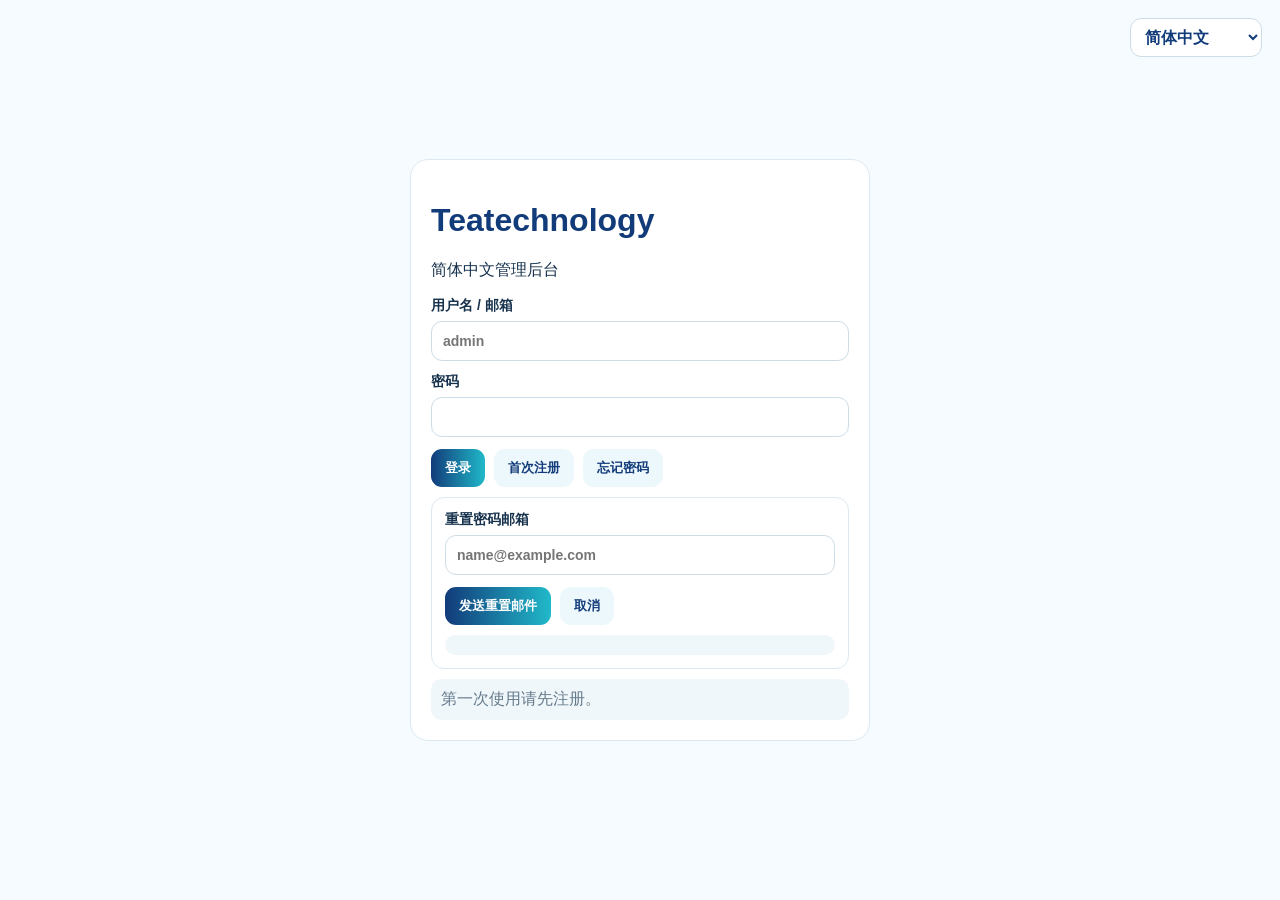
==== commit 94e9e7ad: "Add password change and recovery flows" ====
--- a/admin/index.html
+++ b/admin/index.html
@@ -2,7 +2,8 @@
 <html lang="zh-CN"><head><meta charset="utf-8"><meta name="viewport" content="width=device-width,initial-scale=1"><title>Teatechnology 管理后台</title>
 <style>:root{--b:#123b7a;--c:#20b9c9;--l:#dce9f2;--m:#657b8d;--bg:#f5fbff}*{box-sizing:border-box}body{margin:0;font-family:Arial,"Microsoft YaHei",sans-serif;background:var(--bg);color:#17324d}.wrap{width:min(1120px,calc(100% - 28px));margin:auto}.login{min-height:100vh;display:grid;place-items:center;position:relative}.card,.panel,.nav{background:#fff;border:1px solid var(--l);border-radius:18px;padding:20px}.login .card{width:min(460px,100%)}h1,h2{color:var(--b)}label{display:grid;gap:6px;font-weight:700;font-size:14px;margin-bottom:12px}input,textarea,select{border:1px solid #cddde8;border-radius:11px;padding:11px;font:inherit;background:#fff}.btn{border:0;border-radius:11px;padding:10px 14px;background:linear-gradient(90deg,var(--b),var(--c));color:#fff;font-weight:800;cursor:pointer}.alt{background:#edf8fd;color:var(--b)}.danger{background:#fff1f0;color:#a52b20}.muted{color:var(--m);font-size:13px}.row{display:flex;gap:9px;flex-wrap:wrap;align-items:center}.top{background:#fff;border-bottom:1px solid var(--l);padding:16px 0}.top .wrap{display:flex;justify-content:space-between;align-items:center;gap:14px;min-height:44px}.top .wrap>strong{display:flex;align-items:center;height:44px;line-height:1.2}.main{padding:24px 0 50px}.grid{display:grid;grid-template-columns:220px 1fr;gap:20px}.nav button,.nav a{width:100%;border:0;background:transparent;text-align:left;padding:10px;border-radius:9px;cursor:pointer;display:block;color:inherit;text-decoration:none;font:inherit}.nav button.active{background:#eaf8fd;color:var(--b);font-weight:800}.sec{display:none}.sec.active{display:block}.item{border:1px solid var(--l);border-radius:13px;padding:13px;margin-top:10px}.formgrid{display:grid;grid-template-columns:1fr 1fr;gap:12px}.msg{background:#f0f7fa;border-radius:10px;padding:10px;color:var(--m);margin-top:10px}.badge{display:inline-block;border-radius:999px;padding:4px 9px;font-size:12px;font-weight:800;background:#edf8fd;color:var(--b)}.badge.ok{background:#ecfbf2;color:#147a45}.badge.no{background:#fff1f0;color:#a52b20}.account-head{display:flex;justify-content:space-between;gap:12px;align-items:flex-start}.lang-select{min-width:132px;background:#fff;color:var(--b);font-weight:700;padding:9px 10px}.login-lang{position:absolute;top:18px;right:18px}.top-actions{display:flex;align-items:center;gap:10px;flex-wrap:wrap;justify-content:flex-end}.top-actions .lang-select,.top-actions .btn{height:44px;margin:0}.top-actions #who{display:flex;align-items:center;height:44px;line-height:1.2}#prices>.row{align-items:center;min-height:48px;margin-bottom:4px}#prices>.row h2{margin:0;line-height:1.2}#prices>.row .btn{height:44px}.price-toolbar{display:grid;grid-template-columns:repeat(3,minmax(0,1fr));gap:14px 12px;margin:18px 0 12px;padding:14px;background:#f7fbfe;border:1px solid var(--l);border-radius:14px;align-items:end}.price-toolbar label{margin:0;display:grid;grid-template-rows:20px 46px;gap:6px}.price-toolbar label>span{display:flex;align-items:flex-end;line-height:20px}.price-toolbar select,.price-toolbar input{width:100%;height:46px;margin:0}.price-summary{display:flex;justify-content:space-between;align-items:center;gap:10px;margin:8px 0 10px}.table-wrap{width:100%;overflow:auto;border:1px solid var(--l);border-radius:14px}.price-table{width:100%;border-collapse:collapse;min-width:1180px;background:#fff}.price-table th{position:sticky;top:0;background:#edf8fd;color:var(--b);font-size:13px;text-align:left;padding:10px;border-bottom:1px solid var(--l);white-space:nowrap}.price-table td{padding:8px;border-bottom:1px solid var(--l);vertical-align:top}.price-table tr:last-child td{border-bottom:0}.price-table input,.price-table select{width:100%;min-width:90px;padding:8px;border-radius:8px}.price-table .model-input{min-width:150px}.price-table .service-input{min-width:190px}.price-table .note-input{min-width:150px;margin-top:6px;font-size:12px}.price-table .price-input{width:90px;min-width:90px}.price-table .quality-select{min-width:105px}.price-table .checkcell{text-align:center;vertical-align:middle}.price-table .actioncell{white-space:nowrap;vertical-align:middle}.price-table .actioncell .btn{padding:8px 10px;margin:2px;font-size:12px}.price-empty{padding:22px;text-align:center;color:var(--m)}@media(max-width:780px){.grid{grid-template-columns:1fr}.nav{display:grid;grid-template-columns:repeat(2,1fr)}.formgrid{grid-template-columns:1fr}.top .wrap{align-items:flex-start}.login-lang{top:12px;right:12px}.price-toolbar{grid-template-columns:1fr 1fr}.price-summary{align-items:flex-start;flex-direction:column}}@media(max-width:500px){.price-toolbar{grid-template-columns:1fr}}</style></head>
 <body>
-<div id="login" class="login"><div class="login-lang"><select id="langLogin" class="lang-select"><option value="zh">简体中文</option><option value="it">Italiano</option><option value="en">English</option></select></div><div class="card"><h1>Teatechnology</h1><p data-i18n="subtitle">管理后台</p><label><span data-i18n="identifier">用户名 / 邮箱</span><input id="email" type="text" autocomplete="username" placeholder="admin"></label><label><span data-i18n="password">密码</span><input id="password" type="password"></label><div class="row"><button id="loginBtn" class="btn" data-i18n="login">登录</button><button id="signupBtn" class="btn alt" data-i18n="signup">首次注册</button></div><div id="msg" class="msg" data-i18n="first">第一次使用请先注册。</div></div></div>
+<div id="login" class="login"><div class="login-lang"><select id="langLogin" class="lang-select"><option value="zh">简体中文</option><option value="it">Italiano</option><option value="en">English</option></select></div><div class="card"><h1>Teatechnology</h1><p data-i18n="subtitle">管理后台</p><label><span data-i18n="identifier">用户名 / 邮箱</span><input id="email" type="text" autocomplete="username" placeholder="admin"></label><label><span data-i18n="password">密码</span><input id="password" type="password" autocomplete="current-password"></label><div class="row"><button id="loginBtn" class="btn" data-i18n="login">登录</button><button id="signupBtn" class="btn alt" data-i18n="signup">首次注册</button><button id="forgotBtn" class="btn alt" data-i18n="forgotPassword">忘记密码</button></div><div id="forgotBox" class="item hidden"><label><span data-i18n="resetEmail">重置密码邮箱</span><input id="resetEmail" type="email" autocomplete="email" placeholder="name@example.com"></label><div class="row"><button id="sendReset" class="btn" data-i18n="sendReset">发送重置邮件</button><button id="cancelForgot" class="btn alt" data-i18n="cancel">取消</button></div><div id="forgotMsg" class="msg hidden"></div></div><div id="msg" class="msg" data-i18n="first">第一次使用请先注册。</div></div></div>
+<div id="resetView" class="login" style="display:none"><div class="card"><h1>Teatechnology</h1><p data-i18n="setNewPassword">设置新密码</p><label><span data-i18n="newPassword">新密码</span><input id="recoveryPassword" type="password" autocomplete="new-password"></label><label><span data-i18n="confirmPassword">确认新密码</span><input id="recoveryPassword2" type="password" autocomplete="new-password"></label><button id="resetPasswordBtn" class="btn" data-i18n="saveNewPassword">保存新密码</button><div id="recoveryMsg" class="msg"></div></div></div>
 <div id="app" style="display:none"><div class="top"><div class="wrap"><strong data-i18n="title">Teatechnology 管理后台</strong><div class="top-actions"><select id="langApp" class="lang-select"><option value="zh">简体中文</option><option value="it">Italiano</option><option value="en">English</option></select><span id="who"></span><button id="logoutBtn" class="btn alt" data-i18n="logout">退出</button></div></div></div><div class="wrap main"><div class="grid"><div id="nav" class="nav"><button class="active" data-tab="store" data-i18n="store">门店资料</button><button data-tab="services" data-i18n="services">服务项目</button><button data-tab="hours" data-i18n="hours">营业时间</button><button data-tab="prices" data-i18n="prices">维修价格</button><a href="repairs.html">维修开单</a><button data-tab="faqs">FAQ</button><button data-tab="inq" data-i18n="inq">客户询价</button><button data-tab="accounts" data-i18n="accounts">账号管理</button></div><div>
 <section id="store" class="panel sec active"><h2 data-i18n="store">门店资料</h2><div class="formgrid"><label><span data-i18n="brand">品牌</span><input id="brand_name"></label><label><span data-i18n="phone">电话</span><input id="phone"></label></div><label><span data-i18n="address">地址</span><input id="address"></label><label><span data-i18n="heroTitle">首页主标题（意大利语）</span><input id="hero_title_it"></label><label><span data-i18n="heroSubtitle">首页副标题（意大利语）</span><textarea id="hero_subtitle_it" rows="3"></textarea></label><label>Logo URL<input id="logo_url"></label><button id="saveStore" class="btn" data-i18n="save">保存</button><div id="storeMsg" class="msg"></div></section>
 <section id="services" class="panel sec"><div class="row"><h2 data-i18n="services">服务项目</h2><button id="addService" class="btn" data-i18n="add">新增</button></div><div id="servicesList"></div></section>
@@ -10,13 +11,13 @@
 <section id="prices" class="panel sec"><div class="row"><h2 data-i18n="prices">维修价格</h2><button id="addPrice" class="btn" data-i18n="add">新增</button></div><p class="muted" data-i18n="pricesHelp">这里的启用价格会直接显示在前台价格查询模块。</p><div class="price-toolbar"><label><span data-i18n="priceBrand">品牌</span><select id="priceBrandFilter"></select></label><label><span data-i18n="device">设备类型</span><select id="priceDeviceFilter"></select></label><label><span data-i18n="series">系列</span><select id="priceSeriesFilter"></select></label><label><span data-i18n="model">型号</span><select id="priceModelFilter"></select></label><label><span data-i18n="quality">配件质量</span><select id="priceQualityFilter"></select></label><label><span data-i18n="search">搜索</span><input id="priceSearch" type="search" placeholder="iPhone 16 Pro Max"></label></div><div class="price-summary"><span id="priceCount" class="muted"></span><button id="clearPriceFilters" class="btn alt" data-i18n="clearFilters">清除筛选</button></div><div id="pricesList"></div></section>
 <section id="faqs" class="panel sec"><div class="row"><h2>FAQ</h2><button id="addFaq" class="btn" data-i18n="add">新增</button></div><div id="faqsList"></div></section>
 <section id="inq" class="panel sec"><h2 data-i18n="inq">客户询价</h2><div id="inqList"></div></section>
-<section id="accounts" class="panel sec"><div class="account-head"><div><h2 style="margin-top:0" data-i18n="accounts">账号管理</h2><p class="muted" data-i18n="accountsHelp">批准后才能进入管理后台。</p></div><button id="refreshAccounts" class="btn alt" data-i18n="refresh">刷新</button></div><div id="accountsMsg" class="msg"></div><div id="accountsList"></div></section>
+<section id="accounts" class="panel sec"><div class="account-head"><div><h2 style="margin-top:0" data-i18n="accounts">账号管理</h2><p class="muted" data-i18n="accountsHelp">批准后才能进入管理后台。</p></div><button id="refreshAccounts" class="btn alt" data-i18n="refresh">刷新</button></div><div class="item"><h3 style="margin:0 0 12px;color:var(--b)" data-i18n="changeMyPassword">修改我的密码</h3><div class="formgrid"><label><span data-i18n="currentPassword">当前密码</span><input id="currentPassword" type="password" autocomplete="current-password"></label><label><span data-i18n="newPassword">新密码</span><input id="newPassword" type="password" autocomplete="new-password"></label><label><span data-i18n="confirmPassword">确认新密码</span><input id="confirmNewPassword" type="password" autocomplete="new-password"></label></div><button id="changePasswordBtn" class="btn" data-i18n="changePassword">修改密码</button><div id="passwordMsg" class="msg hidden"></div></div><div id="accountsMsg" class="msg"></div><div id="accountsList"></div></section>
 </div></div></div></div>
 <script>
 const SB='https://pgnbacjlgnzmcsgfdxrn.supabase.co',KEY='sb_publishable_zMSq9XcCU_mChMK6hDuQLQ_vIP_jbaT';let token=localStorage.getItem('tea_token')||'',user,store={},services=[],hours=[],prices=[],faqs=[],inq=[],accounts=[],lang=localStorage.getItem('tea_admin_lang')||'zh';const $=x=>document.getElementById(x),E=s=>String(s??'').replace(/[&<>"']/g,c=>({'&':'&amp;','<':'&lt;','>':'&gt;','"':'&quot',"'":'&#39;'}[c]));
-const L={zh:{title:'Teatechnology 管理后台',subtitle:'简体中文管理后台',email:'邮箱',identifier:'用户名 / 邮箱',username:'用户名',password:'密码',login:'登录',signup:'首次注册',first:'第一次使用请先注册。',logout:'退出',store:'门店资料',services:'服务项目',hours:'营业时间',prices:'维修价格',inq:'客户询价',accounts:'账号管理',brand:'品牌',priceBrand:'品牌',phone:'电话',address:'地址',heroTitle:'首页主标题（意大利语）',heroSubtitle:'首页副标题（意大利语）',save:'保存',saved:'已保存',add:'新增',delete:'删除',visible:'网站显示',public:'对外显示',start:'开始',end:'结束',question:'问题',answer:'回答',status:'状态',new:'新询价',contacted:'已联系',closed:'已完成',refresh:'刷新',accountsHelp:'批准后才能进入管理后台。',pricesHelp:'这里的启用价格会直接显示在前台价格查询模块。可按品牌、设备、系列、型号和配件质量筛选。维修项目顺序由系统自动管理，原装始终优先于组装。',device:'设备类型',series:'系列',model:'型号',quality:'配件质量',original:'原装',compatible:'组装',service:'维修项目（意大利语）',price:'价格 (€)',active:'启用',source:'备注',search:'搜索',allBrands:'全部品牌',allDevices:'全部设备',allSeries:'全部系列',allModels:'全部型号',allQualities:'全部质量',clearFilters:'清除筛选',actions:'操作',shown:n=>'当前显示 '+n+' 条',noPriceMatches:'没有符合筛选条件的价格记录',registered:n=>'共 '+n+' 个注册账号',approve:'批准为管理员',revoke:'撤销管理员',self:'当前账号',verified:'邮箱已验证',unverified:'邮箱未验证',admin:'管理员',normal:'普通账号',confirmDelete:'确定删除？',confirmApprove:'确定批准这个账号成为管理员？',confirmRevoke:'确定撤销这个账号的管理员权限？',expired:'登录已过期',noPermission:'账号已注册，但还没有管理员权限。请让现有管理员批准。',signupOk:'注册成功，请完成邮箱确认后登录。',signupEmailOnly:'首次注册请填写邮箱地址。',usernamePrompt:'请输入这个管理员的登录用户名（3-32位，可用字母、数字、点、下划线、横线）',usernameInvalid:'用户名需为3-32位，只能使用字母、数字、点、下划线和横线。',usernameSaved:'用户名已保存',saveUsername:'保存用户名'},it:{title:'Pannello amministrativo Teatechnology',subtitle:'Pannello amministrativo',email:'Email',identifier:'Username / Email',username:'Username',password:'Password',login:'Accedi',signup:'Prima registrazione',first:'Al primo utilizzo, registrati prima.',logout:'Esci',store:'Dati negozio',services:'Servizi',hours:'Orari',prices:'Prezzi riparazioni',inq:'Richieste clienti',accounts:'Gestione account',brand:'Marchio',priceBrand:'Marca',phone:'Telefono',address:'Indirizzo',heroTitle:'Titolo homepage (italiano)',heroSubtitle:'Sottotitolo homepage (italiano)',save:'Salva',saved:'Salvato',add:'Aggiungi',delete:'Elimina',visible:'Visibile sul sito',public:'Mostra pubblicamente',start:'Apertura',end:'Chiusura',question:'Domanda',answer:'Risposta',status:'Stato',new:'Nuova',contacted:'Contattato',closed:'Completata',refresh:'Aggiorna',accountsHelp:'Gli account devono essere approvati per accedere.',pricesHelp:'I prezzi attivi qui vengono mostrati direttamente sul sito. L’ordine dei servizi è gestito automaticamente e Originale viene sempre prima di Compatibile.',device:'Tipo dispositivo',series:'Serie',model:'Modello',quality:'Qualità ricambio',original:'Originale',compatible:'Compatibile',service:'Servizio (italiano)',price:'Prezzo (€)',active:'Attivo',source:'Nota',search:'Cerca',allBrands:'Tutte le marche',allDevices:'Tutti i dispositivi',allSeries:'Tutte le serie',allModels:'Tutti i modelli',allQualities:'Tutte le qualità',clearFilters:'Cancella filtri',actions:'Azioni',shown:n=>n+' risultati',noPriceMatches:'Nessun prezzo corrisponde ai filtri',registered:n=>n+' account registrati',approve:'Approva come admin',revoke:'Revoca admin',self:'Account corrente',verified:'Email verificata',unverified:'Email non verificata',admin:'Amministratore',normal:'Account normale',confirmDelete:'Confermi di voler eliminare?',confirmApprove:'Approvare come amministratore?',confirmRevoke:'Revocare i permessi amministratore?',expired:'Sessione scaduta',noPermission:'Account registrato ma non ancora autorizzato.',signupOk:'Registrazione completata. Conferma l’email prima di accedere.',signupEmailOnly:'Per la prima registrazione usa un indirizzo email.',usernamePrompt:'Inserisci il nome utente amministratore (3-32 caratteri: lettere, numeri, punto, underscore o trattino)',usernameInvalid:'Il nome utente deve avere 3-32 caratteri validi.',usernameSaved:'Nome utente salvato',saveUsername:'Salva username'},en:{title:'Teatechnology Admin Panel',subtitle:'Administration panel',email:'Email',identifier:'Username / Email',username:'Username',password:'Password',login:'Sign in',signup:'First-time sign up',first:'If this is your first time, sign up first.',logout:'Sign out',store:'Store details',services:'Services',hours:'Business hours',prices:'Repair prices',inq:'Customer inquiries',accounts:'Account management',brand:'Brand',priceBrand:'Brand',phone:'Phone',address:'Address',heroTitle:'Homepage title (Italian)',heroSubtitle:'Homepage subtitle (Italian)',save:'Save',saved:'Saved',add:'Add',delete:'Delete',visible:'Show on website',public:'Show publicly',start:'Open',end:'Close',question:'Question',answer:'Answer',status:'Status',new:'New',contacted:'Contacted',closed:'Completed',refresh:'Refresh',accountsHelp:'Accounts must be approved before admin access.',pricesHelp:'Active prices here are shown directly on the public website. Service order is managed automatically and Original always appears before Aftermarket.',device:'Device type',series:'Series',model:'Model',quality:'Part quality',original:'Original',compatible:'Aftermarket',service:'Service (Italian)',price:'Price (€)',active:'Active',source:'Note',search:'Search',allBrands:'All brands',allDevices:'All devices',allSeries:'All series',allModels:'All models',allQualities:'All qualities',clearFilters:'Clear filters',actions:'Actions',shown:n=>n+' results',noPriceMatches:'No repair prices match these filters',registered:n=>n+' registered accounts',approve:'Approve as admin',revoke:'Revoke admin',self:'Current account',verified:'Email verified',unverified:'Email unverified',admin:'Administrator',normal:'Standard account',confirmDelete:'Delete this item?',confirmApprove:'Approve this account as administrator?',confirmRevoke:'Revoke administrator access?',expired:'Session expired',noPermission:'Account is registered but not approved for admin access.',signupOk:'Registration successful. Confirm your email before signing in.',signupEmailOnly:'Use an email address for first-time sign up.',usernamePrompt:'Enter the administrator username (3-32 chars: letters, numbers, dot, underscore or hyphen)',usernameInvalid:'Username must be 3-32 valid characters.',usernameSaved:'Username saved',saveUsername:'Save username'}};
+const L={zh:{title:'Teatechnology 管理后台',subtitle:'简体中文管理后台',email:'邮箱',identifier:'用户名 / 邮箱',username:'用户名',password:'密码',login:'登录',signup:'首次注册',first:'第一次使用请先注册。',forgotPassword:'忘记密码',resetEmail:'重置密码邮箱',sendReset:'发送重置邮件',cancel:'取消',resetSent:'重置邮件已发送，请检查邮箱。',setNewPassword:'设置新密码',newPassword:'新密码',confirmPassword:'确认新密码',saveNewPassword:'保存新密码',changeMyPassword:'修改我的密码',currentPassword:'当前密码',changePassword:'修改密码',passwordMismatch:'两次输入的新密码不一致。',passwordTooShort:'新密码至少需要 8 位。',passwordChanged:'密码已修改。',passwordChangedLogin:'密码已修改，请使用新密码登录。',wrongCurrentPassword:'当前密码不正确。',logout:'退出',store:'门店资料',services:'服务项目',hours:'营业时间',prices:'维修价格',inq:'客户询价',accounts:'账号管理',brand:'品牌',priceBrand:'品牌',phone:'电话',address:'地址',heroTitle:'首页主标题（意大利语）',heroSubtitle:'首页副标题（意大利语）',save:'保存',saved:'已保存',add:'新增',delete:'删除',visible:'网站显示',public:'对外显示',start:'开始',end:'结束',question:'问题',answer:'回答',status:'状态',new:'新询价',contacted:'已联系',closed:'已完成',refresh:'刷新',accountsHelp:'批准后才能进入管理后台。',pricesHelp:'这里的启用价格会直接显示在前台价格查询模块。可按品牌、设备、系列、型号和配件质量筛选。维修项目顺序由系统自动管理，原装始终优先于组装。',device:'设备类型',series:'系列',model:'型号',quality:'配件质量',original:'原装',compatible:'组装',service:'维修项目（意大利语）',price:'价格 (€)',active:'启用',source:'备注',search:'搜索',allBrands:'全部品牌',allDevices:'全部设备',allSeries:'全部系列',allModels:'全部型号',allQualities:'全部质量',clearFilters:'清除筛选',actions:'操作',shown:n=>'当前显示 '+n+' 条',noPriceMatches:'没有符合筛选条件的价格记录',registered:n=>'共 '+n+' 个注册账号',approve:'批准为管理员',revoke:'撤销管理员',self:'当前账号',verified:'邮箱已验证',unverified:'邮箱未验证',admin:'管理员',normal:'普通账号',confirmDelete:'确定删除？',confirmApprove:'确定批准这个账号成为管理员？',confirmRevoke:'确定撤销这个账号的管理员权限？',expired:'登录已过期',noPermission:'账号已注册，但还没有管理员权限。请让现有管理员批准。',signupOk:'注册成功，请完成邮箱确认后登录。',signupEmailOnly:'首次注册请填写邮箱地址。',usernamePrompt:'请输入这个管理员的登录用户名（3-32位，可用字母、数字、点、下划线、横线）',usernameInvalid:'用户名需为3-32位，只能使用字母、数字、点、下划线和横线。',usernameSaved:'用户名已保存',saveUsername:'保存用户名'},it:{title:'Pannello amministrativo Teatechnology',subtitle:'Pannello amministrativo',email:'Email',identifier:'Username / Email',username:'Username',password:'Password',login:'Accedi',signup:'Prima registrazione',first:'Al primo utilizzo, registrati prima.',forgotPassword:'Password dimenticata',resetEmail:'Email per reimpostare la password',sendReset:'Invia email di reset',cancel:'Annulla',resetSent:'Email di reimpostazione inviata. Controlla la posta.',setNewPassword:'Imposta nuova password',newPassword:'Nuova password',confirmPassword:'Conferma nuova password',saveNewPassword:'Salva nuova password',changeMyPassword:'Cambia la mia password',currentPassword:'Password attuale',changePassword:'Cambia password',passwordMismatch:'Le nuove password non coincidono.',passwordTooShort:'La nuova password deve avere almeno 8 caratteri.',passwordChanged:'Password modificata.',passwordChangedLogin:'Password modificata. Accedi con la nuova password.',wrongCurrentPassword:'La password attuale non è corretta.',logout:'Esci',store:'Dati negozio',services:'Servizi',hours:'Orari',prices:'Prezzi riparazioni',inq:'Richieste clienti',accounts:'Gestione account',brand:'Marchio',priceBrand:'Marca',phone:'Telefono',address:'Indirizzo',heroTitle:'Titolo homepage (italiano)',heroSubtitle:'Sottotitolo homepage (italiano)',save:'Salva',saved:'Salvato',add:'Aggiungi',delete:'Elimina',visible:'Visibile sul sito',public:'Mostra pubblicamente',start:'Apertura',end:'Chiusura',question:'Domanda',answer:'Risposta',status:'Stato',new:'Nuova',contacted:'Contattato',closed:'Completata',refresh:'Aggiorna',accountsHelp:'Gli account devono essere approvati per accedere.',pricesHelp:'I prezzi attivi qui vengono mostrati direttamente sul sito. L’ordine dei servizi è gestito automaticamente e Originale viene sempre prima di Compatibile.',device:'Tipo dispositivo',series:'Serie',model:'Modello',quality:'Qualità ricambio',original:'Originale',compatible:'Compatibile',service:'Servizio (italiano)',price:'Prezzo (€)',active:'Attivo',source:'Nota',search:'Cerca',allBrands:'Tutte le marche',allDevices:'Tutti i dispositivi',allSeries:'Tutte le serie',allModels:'Tutti i modelli',allQualities:'Tutte le qualità',clearFilters:'Cancella filtri',actions:'Azioni',shown:n=>n+' risultati',noPriceMatches:'Nessun prezzo corrisponde ai filtri',registered:n=>n+' account registrati',approve:'Approva come admin',revoke:'Revoca admin',self:'Account corrente',verified:'Email verificata',unverified:'Email non verificata',admin:'Amministratore',normal:'Account normale',confirmDelete:'Confermi di voler eliminare?',confirmApprove:'Approvare come amministratore?',confirmRevoke:'Revocare i permessi amministratore?',expired:'Sessione scaduta',noPermission:'Account registrato ma non ancora autorizzato.',signupOk:'Registrazione completata. Conferma l’email prima di accedere.',signupEmailOnly:'Per la prima registrazione usa un indirizzo email.',usernamePrompt:'Inserisci il nome utente amministratore (3-32 caratteri: lettere, numeri, punto, underscore o trattino)',usernameInvalid:'Il nome utente deve avere 3-32 caratteri validi.',usernameSaved:'Nome utente salvato',saveUsername:'Salva username'},en:{title:'Teatechnology Admin Panel',subtitle:'Administration panel',email:'Email',identifier:'Username / Email',username:'Username',password:'Password',login:'Sign in',signup:'First-time sign up',first:'If this is your first time, sign up first.',forgotPassword:'Forgot password',resetEmail:'Password reset email',sendReset:'Send reset email',cancel:'Cancel',resetSent:'Password reset email sent. Check your inbox.',setNewPassword:'Set a new password',newPassword:'New password',confirmPassword:'Confirm new password',saveNewPassword:'Save new password',changeMyPassword:'Change my password',currentPassword:'Current password',changePassword:'Change password',passwordMismatch:'The new passwords do not match.',passwordTooShort:'The new password must be at least 8 characters.',passwordChanged:'Password changed.',passwordChangedLogin:'Password changed. Sign in with your new password.',wrongCurrentPassword:'The current password is incorrect.',logout:'Sign out',store:'Store details',services:'Services',hours:'Business hours',prices:'Repair prices',inq:'Customer inquiries',accounts:'Account management',brand:'Brand',priceBrand:'Brand',phone:'Phone',address:'Address',heroTitle:'Homepage title (Italian)',heroSubtitle:'Homepage subtitle (Italian)',save:'Save',saved:'Saved',add:'Add',delete:'Delete',visible:'Show on website',public:'Show publicly',start:'Open',end:'Close',question:'Question',answer:'Answer',status:'Status',new:'New',contacted:'Contacted',closed:'Completed',refresh:'Refresh',accountsHelp:'Accounts must be approved before admin access.',pricesHelp:'Active prices here are shown directly on the public website. Service order is managed automatically and Original always appears before Aftermarket.',device:'Device type',series:'Series',model:'Model',quality:'Part quality',original:'Original',compatible:'Aftermarket',service:'Service (Italian)',price:'Price (€)',active:'Active',source:'Note',search:'Search',allBrands:'All brands',allDevices:'All devices',allSeries:'All series',allModels:'All models',allQualities:'All qualities',clearFilters:'Clear filters',actions:'Actions',shown:n=>n+' results',noPriceMatches:'No repair prices match these filters',registered:n=>n+' registered accounts',approve:'Approve as admin',revoke:'Revoke admin',self:'Current account',verified:'Email verified',unverified:'Email unverified',admin:'Administrator',normal:'Standard account',confirmDelete:'Delete this item?',confirmApprove:'Approve this account as administrator?',confirmRevoke:'Revoke administrator access?',expired:'Session expired',noPermission:'Account is registered but not approved for admin access.',signupOk:'Registration successful. Confirm your email before signing in.',signupEmailOnly:'Use an email address for first-time sign up.',usernamePrompt:'Enter the administrator username (3-32 chars: letters, numbers, dot, underscore or hyphen)',usernameInvalid:'Username must be 3-32 valid characters.',usernameSaved:'Username saved',saveUsername:'Save username'}};
 const t=(k,...a)=>{let v=(L[lang]||L.zh)[k];return typeof v==='function'?v(...a):(v||k)},locale=()=>lang==='it'?'it-IT':lang==='en'?'en-US':'zh-CN',qualityText=q=>q==='originale'?t('original'):q==='compatibile'?t('compatible'):q,qualityRank=q=>q==='originale'?0:q==='compatibile'?1:99;function applyLanguage(){document.documentElement.lang=lang==='zh'?'zh-CN':lang;document.title=t('title');langLogin.value=lang;langApp.value=lang;document.querySelectorAll('[data-i18n]').forEach(x=>x.textContent=t(x.dataset.i18n));if(app.style.display!=='none')render()}function setLanguage(v){lang=v;localStorage.setItem('tea_admin_lang',v);applyLanguage();if(accounts.length)renderAccounts()}langLogin.onchange=e=>setLanguage(e.target.value);langApp.onchange=e=>setLanguage(e.target.value);
-const H=()=>{let h={apikey:KEY,'Content-Type':'application/json'};if(token)h.Authorization='Bearer '+token;return h};async function auth(p,b){let r=await fetch(SB+'/auth/v1/'+p,{method:'POST',headers:{apikey:KEY,'Content-Type':'application/json'},body:JSON.stringify(b)}),j=await r.json();if(!r.ok)throw Error(j.msg||j.message||'Error');return j}async function authUsername(username,password){let r=await fetch(SB+'/functions/v1/teatechnology-username-login',{method:'POST',headers:{apikey:KEY,'Content-Type':'application/json'},body:JSON.stringify({username,password})}),j=await r.json();if(!r.ok)throw Error(j.message||'Error');return j}async function rest(p,o={}){let r=await fetch(SB+'/rest/v1/'+p,{method:o.method||'GET',headers:H(),body:o.body!==undefined?JSON.stringify(o.body):undefined});if(!r.ok)throw Error(await r.text());if(r.status===204)return null;let x=await r.text();return x?JSON.parse(x):null}async function restAll(p){let all=[],offset=0,size=1000;for(;;){let batch=await rest(p+(p.includes('?')?'&':'?')+'limit='+size+'&offset='+offset);all.push(...batch);if(batch.length<size)return all;offset+=size}}async function me(){let r=await fetch(SB+'/auth/v1/user',{headers:{apikey:KEY,Authorization:'Bearer '+token}});if(!r.ok)throw Error(t('expired'));return r.json()}
+const H=()=>{let h={apikey:KEY,'Content-Type':'application/json'};if(token)h.Authorization='Bearer '+token;return h};async function auth(p,b){let r=await fetch(SB+'/auth/v1/'+p,{method:'POST',headers:{apikey:KEY,'Content-Type':'application/json'},body:JSON.stringify(b)}),j=await r.json();if(!r.ok)throw Error(j.msg||j.message||'Error');return j}async function authUsername(username,password){let r=await fetch(SB+'/functions/v1/teatechnology-username-login',{method:'POST',headers:{apikey:KEY,'Content-Type':'application/json'},body:JSON.stringify({username,password})}),j=await r.json();if(!r.ok)throw Error(j.message||'Error');return j}async function updatePassword(newPassword,accessToken=token){let r=await fetch(SB+'/auth/v1/user',{method:'PUT',headers:{apikey:KEY,Authorization:'Bearer '+accessToken,'Content-Type':'application/json'},body:JSON.stringify({password:newPassword})}),j=await r.json();if(!r.ok)throw Error(j.msg||j.message||'Error');return j}async function rest(p,o={}){let r=await fetch(SB+'/rest/v1/'+p,{method:o.method||'GET',headers:H(),body:o.body!==undefined?JSON.stringify(o.body):undefined});if(!r.ok)throw Error(await r.text());if(r.status===204)return null;let x=await r.text();return x?JSON.parse(x):null}async function restAll(p){let all=[],offset=0,size=1000;for(;;){let batch=await rest(p+(p.includes('?')?'&':'?')+'limit='+size+'&offset='+offset);all.push(...batch);if(batch.length<size)return all;offset+=size}}async function me(){let r=await fetch(SB+'/auth/v1/user',{headers:{apikey:KEY,Authorization:'Bearer '+token}});if(!r.ok)throw Error(t('expired'));return r.json()}
 async function boot(){try{user=await me();let a=await rest('admin_users?select=user_id,username&user_id=eq.'+user.id);if(!a.length){msg.textContent=t('noPermission');localStorage.removeItem('tea_token');token='';return}login.style.display='none';app.style.display='block';who.textContent=a[0].username||user.email||'';await load();applyLanguage()}catch(e){msg.textContent=e.message}}
 async function load(){[store,services,hours,prices,faqs,inq]=await Promise.all([rest('site_settings?singleton_key=eq.main&select=*').then(x=>x[0]||{}),rest('services?select=*&order=sort_order.asc'),rest('business_hours?select=*&order=day_of_week.asc'),restAll('repair_prices?select=*&order=brand.asc,device_type.asc,series.asc,model.asc,sort_order.asc,id.asc'),rest('faqs?select=*&order=sort_order.asc'),rest('inquiries?select=*&order=created_at.desc')]);render()}
 function optionList(allLabel,values,current,lab=v=>v){return '<option value="">'+E(allLabel)+'</option>'+values.map(v=>'<option value="'+E(v)+'" '+(v===current?'selected':'')+'>'+E(lab(v))+'</option>').join('')}function nextSortOrder(brand,model,quality){let nums=prices.filter(x=>x.brand===brand&&x.model===model&&x.part_quality===quality).map(x=>Number(x.sort_order)||0);return (nums.length?Math.max(...nums):0)+1}
@@ -25,6 +26,6 @@
 priceBrandFilter.onchange=()=>{priceDeviceFilter.value='';priceSeriesFilter.value='';priceModelFilter.value='';priceQualityFilter.value='';renderPriceManager()};priceDeviceFilter.onchange=()=>{priceSeriesFilter.value='';priceModelFilter.value='';priceQualityFilter.value='';renderPriceManager()};priceSeriesFilter.onchange=()=>{priceModelFilter.value='';priceQualityFilter.value='';renderPriceManager()};priceModelFilter.onchange=()=>{priceQualityFilter.value='';renderPriceManager()};priceQualityFilter.onchange=renderPriceManager;priceSearch.oninput=renderPriceManager;clearPriceFilters.onclick=()=>{priceBrandFilter.value='';priceDeviceFilter.value='';priceSeriesFilter.value='';priceModelFilter.value='';priceQualityFilter.value='';priceSearch.value='';renderPriceManager()};
 async function loadAccounts(){accountsMsg.textContent='…';try{const [u,a]=await Promise.all([rest('user_directory?select=*&order=created_at.desc'),rest('admin_users?select=user_id,username')]),m=new Map(a.map(x=>[x.user_id,x.username||'']));accounts=u.map(x=>({...x,is_admin:m.has(x.user_id),username:m.get(x.user_id)||''}));renderAccounts()}catch(e){accountsMsg.textContent=e.message}}function renderAccounts(){accountsMsg.textContent=t('registered',accounts.length);accountsList.innerHTML=accounts.map(a=>{let self=user&&a.user_id===user.id,action=self?'<span class="muted">'+t('self')+'</span>':a.is_admin?'<button class="btn danger" onclick="setAdmin(\''+a.user_id+'\',false)">'+t('revoke')+'</button>':'<button class="btn" onclick="setAdmin(\''+a.user_id+'\',true)">'+t('approve')+'</button>',username=a.is_admin?'<div class="row" style="margin-top:10px"><input id="un-'+a.user_id+'" value="'+E(a.username||'')+'" placeholder="admin" style="max-width:220px"><button class="btn alt" onclick="saveUsername(\''+a.user_id+'\')">'+t('saveUsername')+'</button></div>':'';return '<div class="item"><div class="account-head"><div><strong>'+E(a.email||'-')+'</strong>'+username+'<div class="row" style="margin-top:8px"><span class="badge '+(a.email_confirmed?'ok':'no')+'">'+t(a.email_confirmed?'verified':'unverified')+'</span><span class="badge '+(a.is_admin?'ok':'')+'">'+t(a.is_admin?'admin':'normal')+'</span></div></div>'+action+'</div><p class="muted">'+E(new Date(a.created_at).toLocaleString(locale()))+'</p></div>'}).join('')}
 window.saveUsername=async id=>{let v=$('un-'+id).value.trim();if(!/^[A-Za-z0-9._-]{3,32}$/.test(v)){accountsMsg.textContent=t('usernameInvalid');return}try{await rest('admin_users?user_id=eq.'+id,{method:'PATCH',body:{username:v}});accountsMsg.textContent=t('usernameSaved');if(user&&id===user.id)who.textContent=v;await loadAccounts()}catch(e){accountsMsg.textContent=e.message}};
-window.setAdmin=async(id,on)=>{if(!confirm(on?t('confirmApprove'):t('confirmRevoke')))return;if(on){let a=accounts.find(x=>x.user_id===id),base=String(a&&a.email?a.email.split('@')[0]:'admin').replace(/[^A-Za-z0-9._-]/g,'').slice(0,32);if(base.length<3)base='admin';let username=prompt(t('usernamePrompt'),base);if(username===null)return;username=username.trim();if(!/^[A-Za-z0-9._-]{3,32}$/.test(username)){accountsMsg.textContent=t('usernameInvalid');return}await rest('admin_users',{method:'POST',body:{user_id:id,role:'admin',username}})}else await rest('admin_users?user_id=eq.'+id,{method:'DELETE'});loadAccounts()};loginBtn.onclick=async()=>{try{let id=email.value.trim(),j=id.includes('@')?await auth('token?grant_type=password',{email:id,password:password.value}):await authUsername(id,password.value);token=j.access_token;localStorage.setItem('tea_token',token);boot()}catch(e){msg.textContent=e.message}};signupBtn.onclick=async()=>{try{let id=email.value.trim();if(!id.includes('@'))throw Error(t('signupEmailOnly'));await auth('signup',{email:id,password:password.value});msg.textContent=t('signupOk')}catch(e){msg.textContent=e.message}};logoutBtn.onclick=()=>{localStorage.removeItem('tea_token');location.reload()};nav.onclick=e=>{if(e.target.tagName!=='BUTTON')return;document.querySelectorAll('.nav button').forEach(x=>x.classList.remove('active'));e.target.classList.add('active');document.querySelectorAll('.sec').forEach(x=>x.classList.remove('active'));$(e.target.dataset.tab).classList.add('active');if(e.target.dataset.tab==='accounts')loadAccounts()};refreshAccounts.onclick=loadAccounts;
-saveStore.onclick=async()=>{let b={};['brand_name','phone','address','hero_title_it','hero_subtitle_it','logo_url'].forEach(k=>b[k]=$(k).value.trim());await rest('site_settings?singleton_key=eq.main',{method:'PATCH',body:b});storeMsg.textContent=t('saved');load()};addService.onclick=async()=>{await rest('services',{method:'POST',body:{title_it:'Nuovo servizio',description_it:'',sort_order:services.length+1,active:true}});load()};window.saveService=async id=>{await rest('services?id=eq.'+id,{method:'PATCH',body:{title_it:$('st-'+id).value,description_it:$('sd-'+id).value,active:$('sa-'+id).checked}});load()};window.delService=async id=>{if(confirm(t('confirmDelete'))){await rest('services?id=eq.'+id,{method:'DELETE'});load()}};saveHours.onclick=async()=>{let n=['','Lunedì','Martedì','Mercoledì','Giovedì','Venerdì','Sabato','Domenica'];for(let d=1;d<=7;d++){let ex=hours.find(x=>x.day_of_week===d),b={day_of_week:d,day_name_it:n[d],open_time:$('ho-'+d).value||null,close_time:$('hc-'+d).value||null,published:$('hp-'+d).checked,sort_order:d};if(ex)await rest('business_hours?id=eq.'+ex.id,{method:'PATCH',body:b});else await rest('business_hours',{method:'POST',body:b})}load()};addPrice.onclick=async()=>{let brand='Apple',model='Nuovo modello',quality='originale';await rest('repair_prices',{method:'POST',body:{brand,device_type:'iPhone',series:'iPhone 16',model,part_quality:quality,service_key:'service_'+Date.now(),service_name_it:'Nuovo servizio',price_eur:null,sort_order:nextSortOrder(brand,model,quality),active:false}});priceBrandFilter.value='';priceDeviceFilter.value='';priceSeriesFilter.value='';priceModelFilter.value='';priceQualityFilter.value='';priceSearch.value='';load()};window.savePrice=async id=>{let pv=$('pp-'+id).value.trim();await rest('repair_prices?id=eq.'+id,{method:'PATCH',body:{brand:$('pb-'+id).value.trim(),device_type:$('pd-'+id).value.trim(),series:$('ps-'+id).value.trim(),model:$('pm-'+id).value.trim(),part_quality:$('pq-'+id).value,service_name_it:$('pn-'+id).value.trim(),price_eur:pv===''?null:Number(pv),source_note:$('px-'+id).value.trim(),active:$('pa-'+id).checked}});load()};window.delPrice=async id=>{if(confirm(t('confirmDelete'))){await rest('repair_prices?id=eq.'+id,{method:'DELETE'});load()}};addFaq.onclick=async()=>{await rest('faqs',{method:'POST',body:{question_it:'Nuova domanda',answer_it:'Nuova risposta',sort_order:faqs.length+1,active:true}});load()};window.saveFaq=async id=>{await rest('faqs?id=eq.'+id,{method:'PATCH',body:{question_it:$('fq-'+id).value,answer_it:$('fa-'+id).value,active:$('fx-'+id).checked}});load()};window.delFaq=async id=>{if(confirm(t('confirmDelete'))){await rest('faqs?id=eq.'+id,{method:'DELETE'});load()}};window.setInq=async(id,status)=>{await rest('inquiries?id=eq.'+id,{method:'PATCH',body:{status}});load()};applyLanguage();if(token)boot();
+window.setAdmin=async(id,on)=>{if(!confirm(on?t('confirmApprove'):t('confirmRevoke')))return;if(on){let a=accounts.find(x=>x.user_id===id),base=String(a&&a.email?a.email.split('@')[0]:'admin').replace(/[^A-Za-z0-9._-]/g,'').slice(0,32);if(base.length<3)base='admin';let username=prompt(t('usernamePrompt'),base);if(username===null)return;username=username.trim();if(!/^[A-Za-z0-9._-]{3,32}$/.test(username)){accountsMsg.textContent=t('usernameInvalid');return}await rest('admin_users',{method:'POST',body:{user_id:id,role:'admin',username}})}else await rest('admin_users?user_id=eq.'+id,{method:'DELETE'});loadAccounts()};forgotBtn.onclick=()=>{forgotBox.classList.toggle('hidden');forgotMsg.classList.add('hidden');if(!forgotBox.classList.contains('hidden')&&email.value.includes('@'))resetEmail.value=email.value.trim()};cancelForgot.onclick=()=>forgotBox.classList.add('hidden');sendReset.onclick=async()=>{let e=resetEmail.value.trim();forgotMsg.classList.remove('hidden');if(!e.includes('@')){forgotMsg.textContent=t('signupEmailOnly');return}try{sendReset.disabled=true;let redirect=location.origin+location.pathname;await auth('recover?redirect_to='+encodeURIComponent(redirect),{email:e});forgotMsg.textContent=t('resetSent')}catch(err){forgotMsg.textContent=err.message}finally{sendReset.disabled=false}};changePasswordBtn.onclick=async()=>{passwordMsg.classList.remove('hidden');let cur=currentPassword.value,np=newPassword.value,cp=confirmNewPassword.value;if(np.length<8){passwordMsg.textContent=t('passwordTooShort');return}if(np!==cp){passwordMsg.textContent=t('passwordMismatch');return}try{changePasswordBtn.disabled=true;let fresh=await auth('token?grant_type=password',{email:user.email,password:cur});await updatePassword(np,fresh.access_token);token=fresh.access_token;localStorage.setItem('tea_token',token);currentPassword.value='';newPassword.value='';confirmNewPassword.value='';passwordMsg.textContent=t('passwordChanged')}catch(err){passwordMsg.textContent=(String(err.message||'').toLowerCase().includes('invalid')||String(err.message||'').toLowerCase().includes('password'))?t('wrongCurrentPassword'):err.message}finally{changePasswordBtn.disabled=false}};resetPasswordBtn.onclick=async()=>{let a=recoveryPassword.value,b=recoveryPassword2.value;if(a.length<8){recoveryMsg.textContent=t('passwordTooShort');return}if(a!==b){recoveryMsg.textContent=t('passwordMismatch');return}try{resetPasswordBtn.disabled=true;await updatePassword(a,token);localStorage.removeItem('tea_token');token='';history.replaceState(null,'',location.pathname+location.search);resetView.style.display='none';login.style.display='grid';recoveryPassword.value='';recoveryPassword2.value='';msg.textContent=t('passwordChangedLogin')}catch(err){recoveryMsg.textContent=err.message}finally{resetPasswordBtn.disabled=false}};loginBtn.onclick=async()=>{try{let id=email.value.trim(),j=id.includes('@')?await auth('token?grant_type=password',{email:id,password:password.value}):await authUsername(id,password.value);token=j.access_token;localStorage.setItem('tea_token',token);boot()}catch(e){msg.textContent=e.message}};signupBtn.onclick=async()=>{try{let id=email.value.trim();if(!id.includes('@'))throw Error(t('signupEmailOnly'));await auth('signup',{email:id,password:password.value});msg.textContent=t('signupOk')}catch(e){msg.textContent=e.message}};logoutBtn.onclick=()=>{localStorage.removeItem('tea_token');location.reload()};nav.onclick=e=>{if(e.target.tagName!=='BUTTON')return;document.querySelectorAll('.nav button').forEach(x=>x.classList.remove('active'));e.target.classList.add('active');document.querySelectorAll('.sec').forEach(x=>x.classList.remove('active'));$(e.target.dataset.tab).classList.add('active');if(e.target.dataset.tab==='accounts')loadAccounts()};refreshAccounts.onclick=loadAccounts;
+saveStore.onclick=async()=>{let b={};['brand_name','phone','address','hero_title_it','hero_subtitle_it','logo_url'].forEach(k=>b[k]=$(k).value.trim());await rest('site_settings?singleton_key=eq.main',{method:'PATCH',body:b});storeMsg.textContent=t('saved');load()};addService.onclick=async()=>{await rest('services',{method:'POST',body:{title_it:'Nuovo servizio',description_it:'',sort_order:services.length+1,active:true}});load()};window.saveService=async id=>{await rest('services?id=eq.'+id,{method:'PATCH',body:{title_it:$('st-'+id).value,description_it:$('sd-'+id).value,active:$('sa-'+id).checked}});load()};window.delService=async id=>{if(confirm(t('confirmDelete'))){await rest('services?id=eq.'+id,{method:'DELETE'});load()}};saveHours.onclick=async()=>{let n=['','Lunedì','Martedì','Mercoledì','Giovedì','Venerdì','Sabato','Domenica'];for(let d=1;d<=7;d++){let ex=hours.find(x=>x.day_of_week===d),b={day_of_week:d,day_name_it:n[d],open_time:$('ho-'+d).value||null,close_time:$('hc-'+d).value||null,published:$('hp-'+d).checked,sort_order:d};if(ex)await rest('business_hours?id=eq.'+ex.id,{method:'PATCH',body:b});else await rest('business_hours',{method:'POST',body:b})}load()};addPrice.onclick=async()=>{let brand='Apple',model='Nuovo modello',quality='originale';await rest('repair_prices',{method:'POST',body:{brand,device_type:'iPhone',series:'iPhone 16',model,part_quality:quality,service_key:'service_'+Date.now(),service_name_it:'Nuovo servizio',price_eur:null,sort_order:nextSortOrder(brand,model,quality),active:false}});priceBrandFilter.value='';priceDeviceFilter.value='';priceSeriesFilter.value='';priceModelFilter.value='';priceQualityFilter.value='';priceSearch.value='';load()};window.savePrice=async id=>{let pv=$('pp-'+id).value.trim();await rest('repair_prices?id=eq.'+id,{method:'PATCH',body:{brand:$('pb-'+id).value.trim(),device_type:$('pd-'+id).value.trim(),series:$('ps-'+id).value.trim(),model:$('pm-'+id).value.trim(),part_quality:$('pq-'+id).value,service_name_it:$('pn-'+id).value.trim(),price_eur:pv===''?null:Number(pv),source_note:$('px-'+id).value.trim(),active:$('pa-'+id).checked}});load()};window.delPrice=async id=>{if(confirm(t('confirmDelete'))){await rest('repair_prices?id=eq.'+id,{method:'DELETE'});load()}};addFaq.onclick=async()=>{await rest('faqs',{method:'POST',body:{question_it:'Nuova domanda',answer_it:'Nuova risposta',sort_order:faqs.length+1,active:true}});load()};window.saveFaq=async id=>{await rest('faqs?id=eq.'+id,{method:'PATCH',body:{question_it:$('fq-'+id).value,answer_it:$('fa-'+id).value,active:$('fx-'+id).checked}});load()};window.delFaq=async id=>{if(confirm(t('confirmDelete'))){await rest('faqs?id=eq.'+id,{method:'DELETE'});load()}};window.setInq=async(id,status)=>{await rest('inquiries?id=eq.'+id,{method:'PATCH',body:{status}});load()};function initRecovery(){let p=new URLSearchParams(location.hash.replace(/^#/,'')),recovery=p.get('type')==='recovery',access=p.get('access_token');if(recovery&&access){token=access;localStorage.setItem('tea_token',token);login.style.display='none';app.style.display='none';resetView.style.display='grid';recoveryMsg.textContent=t('setNewPassword');return true}return false}applyLanguage();if(!initRecovery()&&token)boot();
 </script></body></html>
